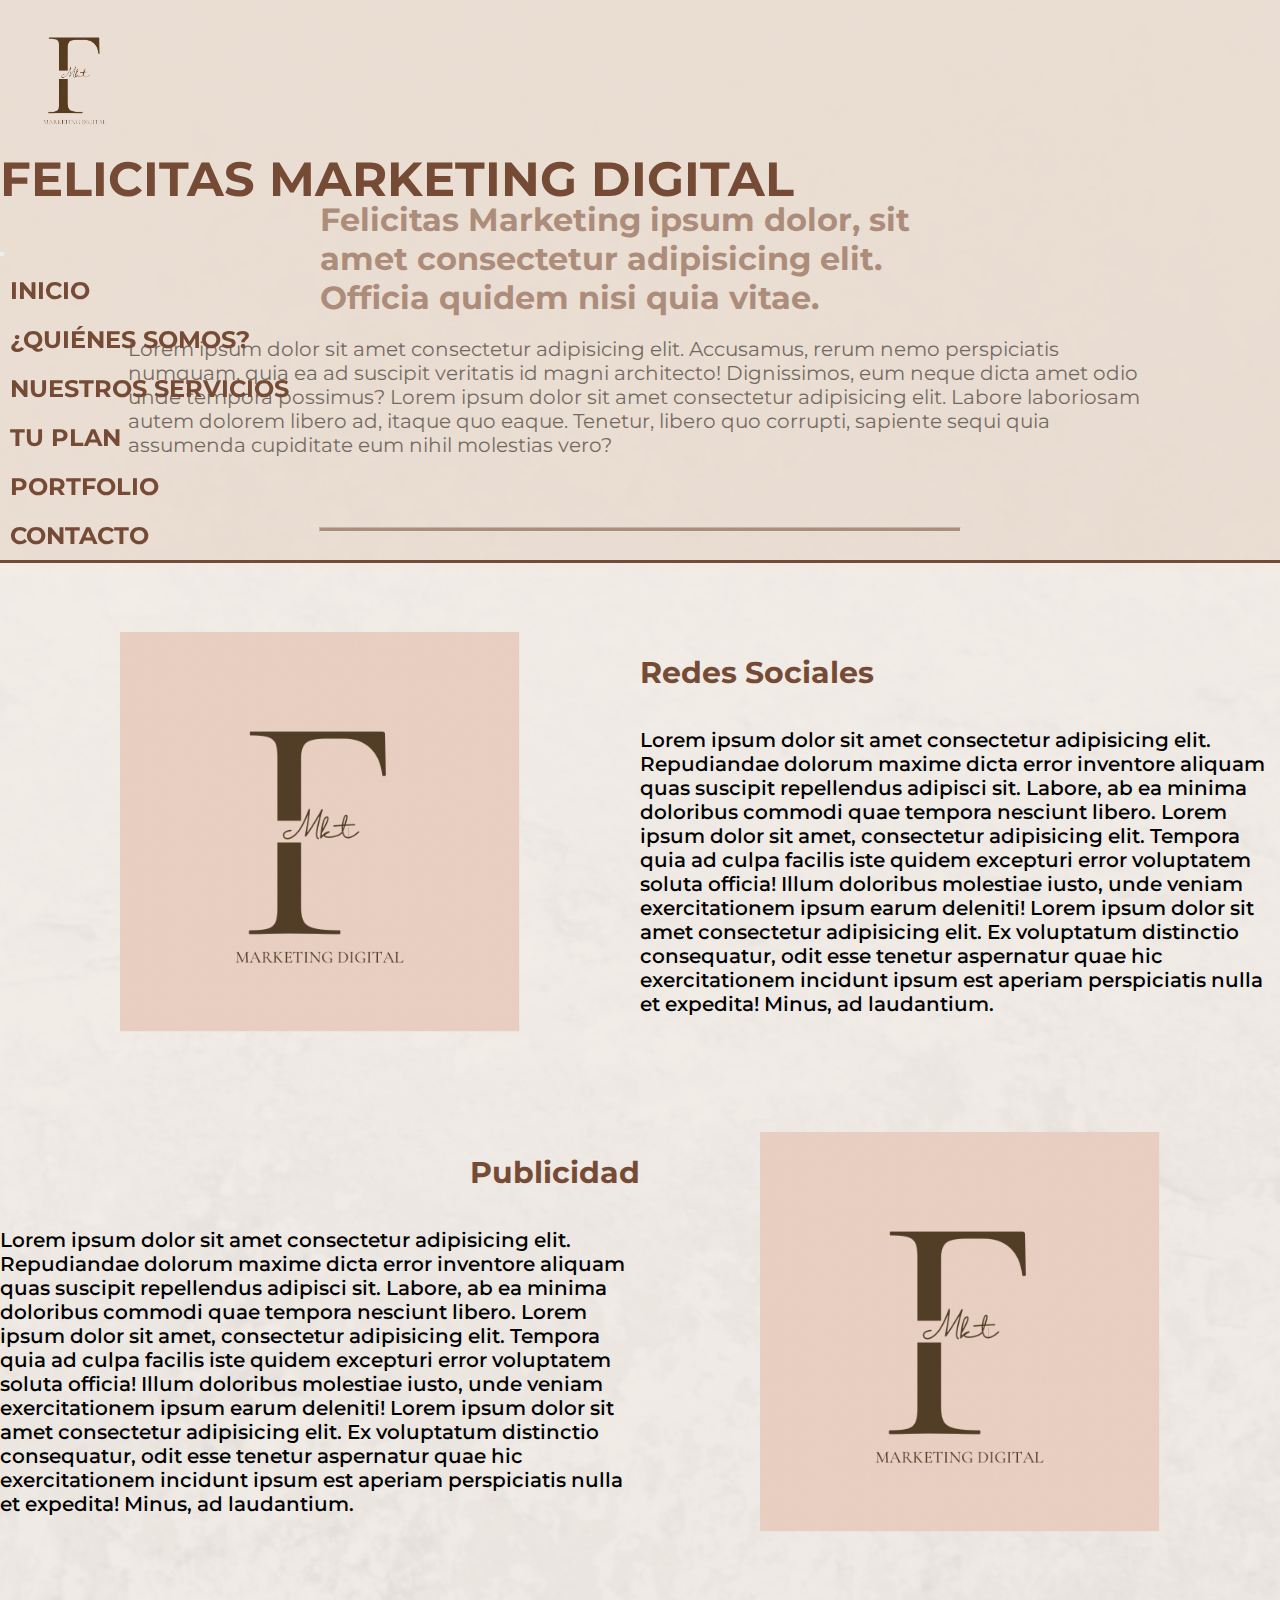
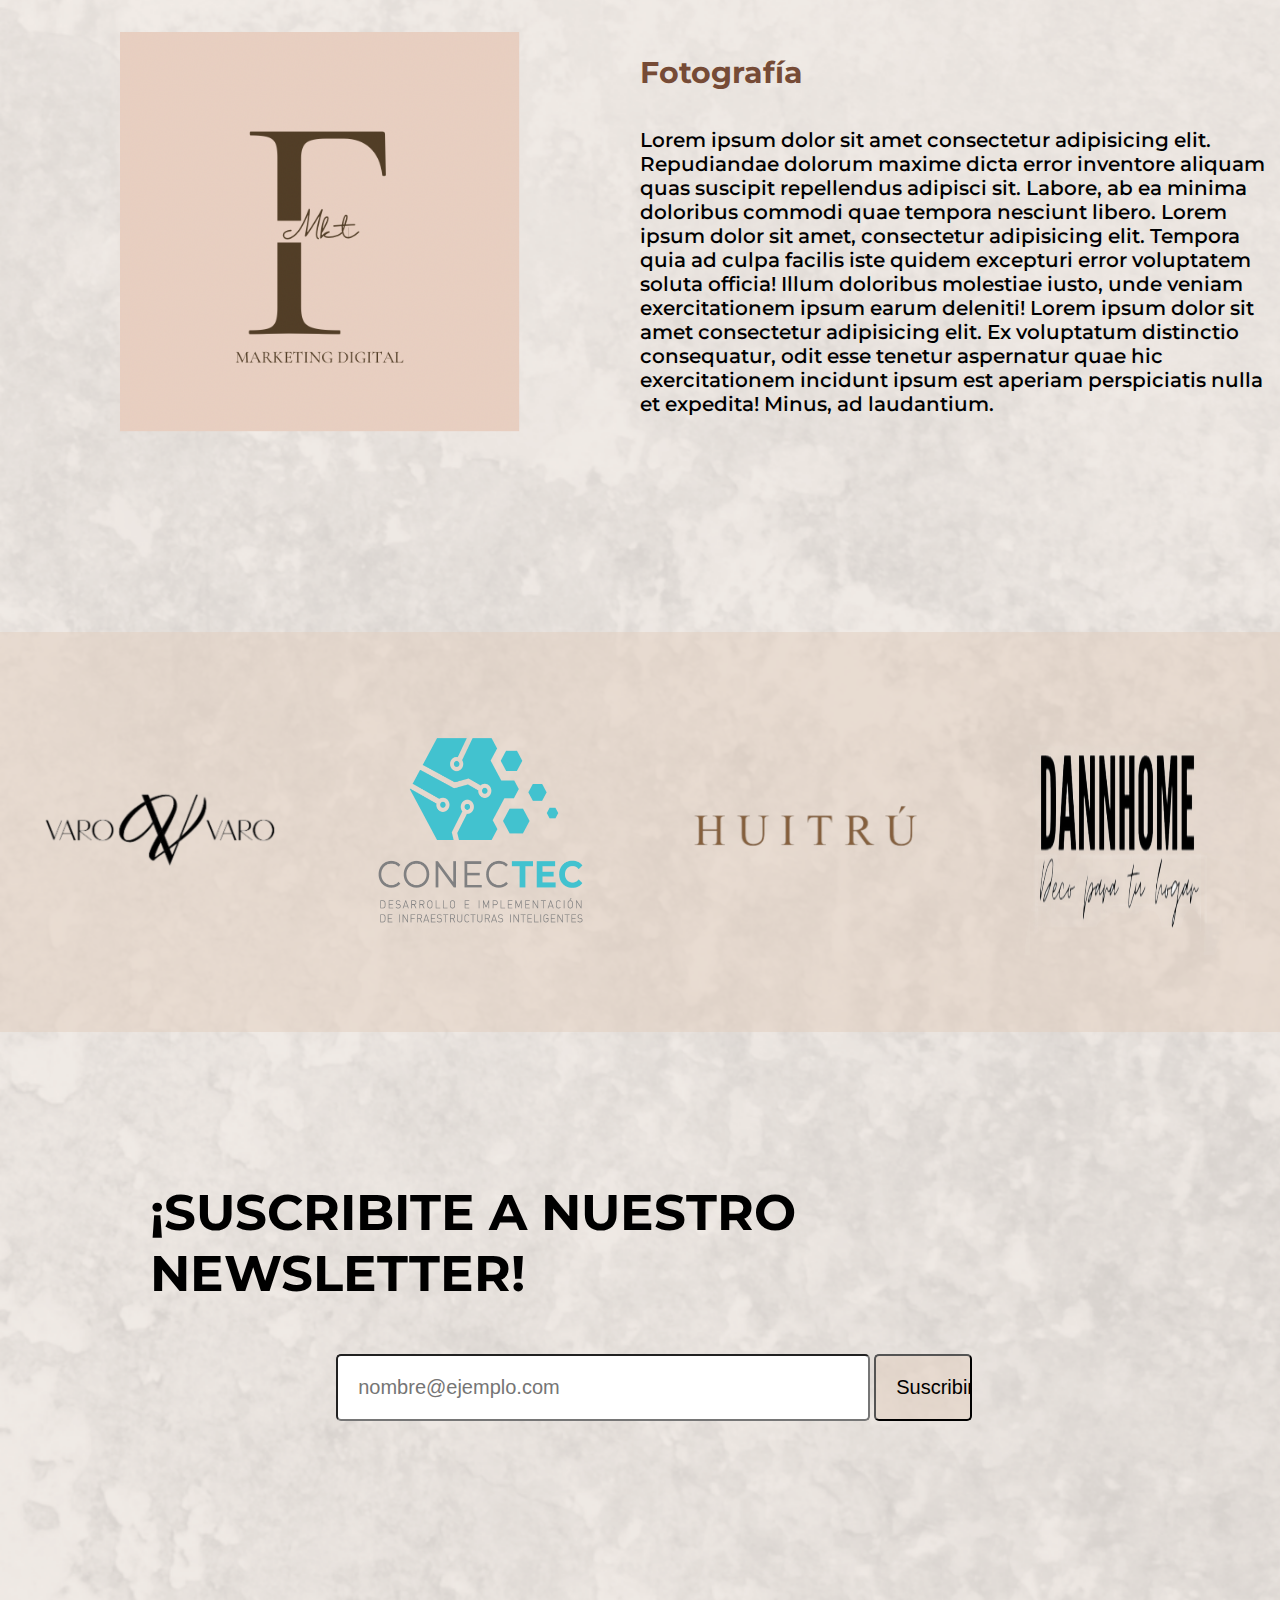
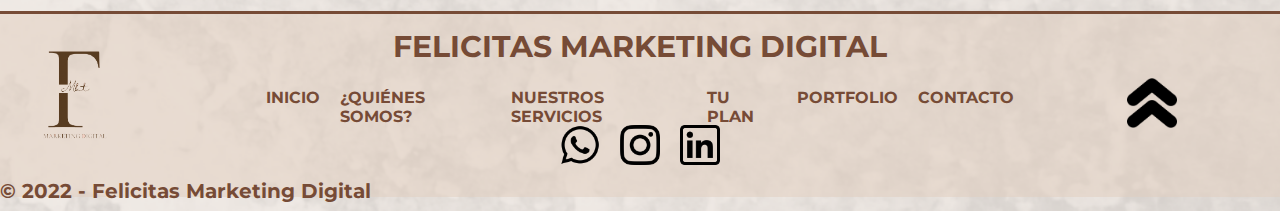
==== index.html @ 7569c56a "Agregando Bootstrap" ====
<!DOCTYPE html>
<html lang="en">

<head>
    <meta charset="UTF-8">
    <meta http-equiv="X-UA-Compatible" content="IE=edge">
    <meta name="viewport" content="width=device-width, initial-scale=1.0">
    <title>Felicitas Marketing Digital</title>
    <!-- Agregar logo al titulo -->
    <link rel="stylesheet" href="https://cdnjs.cloudflare.com/ajax/libs/animate.css/4.1.1/animate.min.css">
    <link rel="stylesheet" href="css/style.css">
    <link href="https://cdn.jsdelivr.net/npm/bootstrap@5.2.0-beta1/dist/css/bootstrap.min.css" rel="stylesheet" integrity="sha384-0evHe/X+R7YkIZDRvuzKMRqM+OrBnVFBL6DOitfPri4tjfHxaWutUpFmBp4vmVor" crossorigin="anonymous">
</head>

<body>
    <div class="gridbody">
        <div class="header">
            <a name="arriba"></a>
            <header>
                <div class="container-fluid">
                    <div class="row"> 
                        <div class="col-2 logoheader">
                            <a href="index.html"><img src="imagenes/logo.png" alt="logoheader" class="logoheaderimg"></a>
                        </div>
                        <div class="col-10 tituloheader">      
                            <div class="row tituloheader d-flex justify-content-end align-content-center">
                                FELICITAS MARKETING DIGITAL
                            </div>
                            <div class="row">
                                <nav class="navbar navbar-expand-lg">
                                    <div class="container-fluid" style="background-color: 0">
                                        <button class="navbar-toggler" type="button" data-bs-toggle="collapse" data-bs-target="#navbarNav" aria-controls="navbarNav" aria-expanded="false" aria-label="Toggle navigation">
                                            <span class="navbar-toggler-icon"></span>
                                        </button>
                                        <div class="collapse navbar-collapse d-flex justify-content-end" id="navbarNav">
                                            <ul class="navbar-nav">
                                            <li class="nav-item">
                                                <a class="nav-link active" aria-current="page" href="index.html">INICIO</a>
                                            </li>
                                            <li class="nav-item">
                                                <a class="nav-link" href="page/quienes_somos.html">¿QUIÉNES SOMOS?</a>
                                            </li>
                                            <li class="nav-item">
                                                <a class="nav-link" href="page/nuestros_servicios.html">NUESTROS SERVICIOS</a>
                                            </li>
                                            <li class="nav-item">
                                                <a class="nav-link" href="page/tu_plan.html">TU PLAN</a>
                                            </li>
                                            <li class="nav-item">
                                                <a class="nav-link" href="page/portfolio.html">PORTFOLIO</a>
                                            </li>
                                            <li class="nav-item">
                                                <a class="nav-link" href="page/contacto.html">CONTACTO</a>
                                            </li>
                                            </ul>
                                        </div>
                                    </div>
                                </nav>
                            </div>
                        </div>
                    </div>
                </div>
            </header>
        </div>

        <div class="main">
            <main>
                <div class="titulomain animate__animated animate__fadeInUp">
                    <h1>Felicitas Marketing ipsum dolor, sit amet consectetur adipisicing elit. Officia quidem nisi quia vitae.</h1>
                    <p>Lorem ipsum dolor sit amet consectetur adipisicing elit. Accusamus, rerum nemo perspiciatis numquam, quia ea ad suscipit veritatis id magni architecto! Dignissimos, eum neque dicta amet odio unde tempora possimus? Lorem ipsum dolor sit amet consectetur adipisicing elit. Labore laboriosam autem dolorem libero ad, itaque quo eaque. Tenetur, libero quo corrupti, sapiente sequi quia assumenda cupiditate eum nihil molestias vero?</p>
                </div>
                <hr class="hrmain">
                <div class="redessocialesmain animate__animated animate__fadeInRight">
                    <img src="imagenes/imagen.png" alt="Redes Sociales" width="400px" height="400px">
                    <h2>Redes Sociales</h2>
                    <p>Lorem ipsum dolor sit amet consectetur adipisicing elit. Repudiandae dolorum maxime dicta error inventore aliquam quas suscipit repellendus adipisci sit. Labore, ab ea minima doloribus commodi quae tempora nesciunt libero. Lorem ipsum dolor sit amet, consectetur adipisicing elit. Tempora quia ad culpa facilis iste quidem excepturi error voluptatem soluta officia! Illum doloribus molestiae iusto, unde veniam exercitationem ipsum earum deleniti! Lorem ipsum dolor sit amet consectetur adipisicing elit. Ex voluptatum distinctio consequatur, odit esse tenetur aspernatur quae hic exercitationem incidunt ipsum est aperiam perspiciatis nulla et expedita! Minus, ad laudantium. </p>
                </div>
                <div class="publicidadmain animate__animated animate__fadeInLeft">
                    <img src="imagenes/imagen.png" alt="Publicidad" width="400px" height="400px">
                    <h2>Publicidad</h2>
                    <p>Lorem ipsum dolor sit amet consectetur adipisicing elit. Repudiandae dolorum maxime dicta error inventore aliquam quas suscipit repellendus adipisci sit. Labore, ab ea minima doloribus commodi quae tempora nesciunt libero. Lorem ipsum dolor sit amet, consectetur adipisicing elit. Tempora quia ad culpa facilis iste quidem excepturi error voluptatem soluta officia! Illum doloribus molestiae iusto, unde veniam exercitationem ipsum earum deleniti! Lorem ipsum dolor sit amet consectetur adipisicing elit. Ex voluptatum distinctio consequatur, odit esse tenetur aspernatur quae hic exercitationem incidunt ipsum est aperiam perspiciatis nulla et expedita! Minus, ad laudantium. </p>
                </div>
                <div class="fotografiamain animate__animated animate__fadeInRight">
                    <img src="imagenes/imagen.png" alt="Fotografia" width="400px" height="400px">
                    <h2>Fotografía</h2>
                    <p>Lorem ipsum dolor sit amet consectetur adipisicing elit. Repudiandae dolorum maxime dicta error inventore aliquam quas suscipit repellendus adipisci sit. Labore, ab ea minima doloribus commodi quae tempora nesciunt libero. Lorem ipsum dolor sit amet, consectetur adipisicing elit. Tempora quia ad culpa facilis iste quidem excepturi error voluptatem soluta officia! Illum doloribus molestiae iusto, unde veniam exercitationem ipsum earum deleniti! Lorem ipsum dolor sit amet consectetur adipisicing elit. Ex voluptatum distinctio consequatur, odit esse tenetur aspernatur quae hic exercitationem incidunt ipsum est aperiam perspiciatis nulla et expedita! Minus, ad laudantium. </p>
                </div>
                <div class="logosmain">
                    <a href="https://www.instagram.com/varovarointimates/" target="_blank" class="animate__animated animate__zoomIn"><img src="imagenes/Diseño sin título (3).png" alt="Varo Varo" width="250px" height="250px"></a>
                    <a href="https://ar.linkedin.com/company/conectecsa" target="_blank" class="animate__animated animate__zoomIn"><img src="imagenes/logo-con-pie-fondo-transparente.png" alt="Conectec" width="250px" height="250px"></a>
                    <a href="https://www.instagram.com/huitruhome/" target="_blank" class="animate__animated animate__zoomIn"><img src="imagenes/Diseño sin título (2).png" alt="Huitru" width="250px" height="250px"></a>
                    <a href="https://www.instagram.com/dannhome/" target="_blank" class="animate__animated animate__zoomIn"><img src="imagenes/Logo web.png" alt="DannHome" width="250px" height="250px"></a>
                </div>
                <div class="newslettermain">
                    <h2 class="animate__animated animate__heartBeat">¡SUSCRIBITE A NUESTRO NEWSLETTER!</h2>
                    <form action="" method="get" class="formindex">
                        <fieldset>
                            <input class="inputemail" type="email" name="email" id="Email" placeholder="nombre@ejemplo.com">
                            <input class="inputsubmit" type="submit" value="Suscribirse">
                        </fieldset>
                    </form>
                </div>
            </main>
        </div>

        <div class="footer">
            <footer>
                <div class="logofooter">
                    <a href="index.html"><img src="imagenes/logo.png" alt="logofooter" class="logofooterimg"></a>
                </div>
                <h3>FELICITAS MARKETING DIGITAL</h3>
                <div class="redesfooter">
                    <a href="https://wa.me/5491125357210" target="_blank"><img src="imagenes/002-whatsapp.png" alt="Whatsapp"></a>
                    <a href="https://www.instagram.com/felicitas.mkt/" target="_blank"><img src="imagenes/001-instagram.png" alt="instagram"></a>
                    <a href="https://ar.linkedin.com/in/felimontesdeoca?trk=people-guest_people_search-card" target="_blank"><img src="imagenes/linkedin.png" alt="linkedin"></a>
                </div>
                <div class="botonirarriba">
                <a href="#arriba"><img src="imagenes/doble-flecha-hacia-arriba.png" alt="Ir arriba"></a>
                </div>
                <div class="navfooter">
                    <nav>
                        <ul class="navfooter">
                            <li><a href="index.html">INICIO</a></li>
                            <li><a href="page/quienes_somos.html">¿QUIÉNES SOMOS?</a></li>
                            <li><a href="page/nuestros_servicios.html">NUESTROS SERVICIOS</a></li>
                            <li><a href="page/tu_plan.html">TU PLAN</a></li>
                            <li><a href="page/portfolio.html">PORTFOLIO</a></li>
                            <li><a href="page/contacto.html">CONTACTO</a></li>
                        </ul>
                    </nav>
                </div>
                <h4>© 2022 - Felicitas Marketing Digital</h4>
            </footer>
        </div>
    </div>
    <script src="https://cdn.jsdelivr.net/npm/bootstrap@5.2.0-beta1/dist/js/bootstrap.bundle.min.js" integrity="sha384-pprn3073KE6tl6bjs2QrFaJGz5/SUsLqktiwsUTF55Jfv3qYSDhgCecCxMW52nD2" crossorigin="anonymous"></script>
 </body>

</html>
---- css/style.css ----
/* Comienzo CSS Body */

@import url('https://fonts.googleapis.com/css2?family=Cinzel&family=Montserrat:wght@100&display=swap');

*{
    margin: 0;
    padding: 0;
}

body{
    background-image: url(../imagenes/background.png);
    background-size: cover;
}

.gridbody {
    font-family: 'Montserrat', sans-serif;
}

.header{
    grid-area: header;
}

.main{
    grid-area: main;
}

.footer{
    grid-area: footer;
}

.gridbody {
    display: grid;
    grid-template-columns: auto;
    grid-template-rows: 160px auto 200px;
    grid-template-areas: "header""main""footer";
    gap: 40px;
}

/* Fin CSS Body */

/* Comienzo CSS Header */

.navheader{
    grid-area: navheader;
    border-top: 3px solid;
    border-color: #764B36;
}

header{
    background-color: rgb(225, 206, 190, 0.5);
    width:100%;
    border-bottom: 3px solid;
    border-color: #764B36;
    position: fixed;
}

.logoheader{
    width: 150px;
    height: 150px;
    display: flex;
    justify-self:flex-start;
}

.logoheaderimg {
    width: 150px;
    height: 150px;
    cursor: pointer;
}

.tituloheader{
    font-size: 3rem;
    font-weight: bold;
    color:#764B36;
}

.navbar li{
    font-size: 24px;
    font-weight: bold;
    padding: 10px;
    list-style: none;
}

.navbar li a{
    transition: all 0.3s ease 0s;
    text-decoration: none;
    color: #764B36;
}

.navbar li a:hover{
    color: white;
    transform: scale(1.1);
}

.navbar-nav{
    border-top: 3px;
    border-color: #764B36;
}

/* Fin CSS Header */

/* Comienzo CSS Main Index */

.titulomain{
    display: flex;
    flex-direction: column;
}

.titulomain h1{
    width: 50%;
    align-self:center;
    color: #764B36;
    font-weight: bold;
}

.titulomain p{
    margin-top: 20px;
    width: 80%;
    align-self: center;
    color:black;
    font-size: 20px;
    margin-bottom: 70px;
}

.hrmain{
    width: 50%;
    margin: 0 auto;
    background-color: #764B36;
    height: 3px;
}

.redessocialesmain img{
    grid-area: redessocialesimagen;
    display: flex;
    justify-self: center;
    align-self: center;
}

.redessocialesmain h2{
    grid-area: redessocialesh2;
    display: flex;
    justify-self: start;
    align-self: center;
    font-size: 30px;
    color: #764B36;
}

.redessocialesmain p{
    grid-area: redessocialesp;
    display: flex;
    justify-self: center;
    align-self: center;
    font-size: 20px;
    font-weight: 550;
    color: black;
}

.redessocialesmain{
    margin-top: 100px;
    display: grid;
    grid-template-columns: 50% 50%;
    grid-template-rows: 20% 80%;
    grid-template-areas: "redessocialesimagen redessocialesh2" "redessocialesimagen redessocialesp";
    margin-bottom: 50px;
}

.publicidadmain img{
    grid-area: publicidadimagen;
    display: flex;
    justify-self: center;
    align-self: center;
}

.publicidadmain h2{
    grid-area: publicidadh2;
    display: flex;
    justify-self: end;
    align-self: center;
    font-size: 30px;
    color: #764B36;
}

.publicidadmain p{
    grid-area: publicidadp;
    display: flex;
    justify-self: end;
    align-self: center;
    font-size: 20px;
    font-weight: 550;
    color: black;
}

.publicidadmain{
    margin-top: 100px;
    display: grid;
    grid-template-columns: 50% 50%;
    grid-template-rows: 20% 80%;
    grid-template-areas: "publicidadh2 publicidadimagen" "publicidadp publicidadimagen";
    margin-bottom: 50px;
}

.fotografiamain img{
    grid-area: fotografiaimagen;
    display: flex;
    justify-self: center;
    align-self: center;
}

.fotografiamain h2{
    grid-area: fotografiah2;
    display: flex;
    justify-self: start;
    align-self: center;
    font-size: 30px;
    color: #764B36;
}

.fotografiamain p{
    grid-area: fotografiap;
    display: flex;
    justify-self: center;
    align-self: center;
    font-size: 20px;
    font-weight: 550;
    color: black;
}

.fotografiamain{
    margin-top: 100px;
    display: grid;
    grid-template-columns: 50% 50%;
    grid-template-rows: 20% 80%;
    grid-template-areas: "fotografiaimagen fotografiah2" "fotografiaimagen fotografiap";
    margin-bottom: 50px;
}

.logosmain{
    background-color: rgb(225, 206, 190, 0.5);
    margin-top: 200px;
    height: 400px;
    display: flex;
    justify-content: space-around;
    align-items: center;
}

.newslettermain{
    margin: 150px;
    display: flex;
    flex-direction: column;
}

.newslettermain h2{
    font-size: 50px;
    align-self: center;
    margin-bottom: 50px;
}

.newslettermain fieldset{
    border: none;
}

.newslettermain fieldset input{
    padding: 20px;
    border-radius: 5px;
    font-size: 20px;
}

.inputemail{
    width: 50%;
    margin-left: 19%;
}

.inputsubmit{
    width: 10%;
    cursor: pointer;
    background-color:rgb(225, 206, 190, 0.5);
}

/* Fin CSS Main Index */

/* Inicio CSS Main Quienes somos */

.tituloquienessomos{
    color: #764B36;
    display: flex;
    flex-direction: row;
    justify-content: center;
    margin-bottom: 50px;
}

.historia{
    color: #764B36;
    display: flex;
    flex-direction: column;
    margin-left: 7%;
    margin-right: 7%;
}

.historia p{
    color: black;
    font-weight: 500;
    margin-top: 20px;
}

.imagenperfil1{
    grid-area: imagenperfil1;
}

.perfil1 h2{
    grid-area: perfil1h2;
}

.perfil1 p{
    grid-area: perfil1p;
}

.perfil1{
    margin-top: 100px;
    display: grid;
    grid-template-columns: 40% auto;
    grid-template-rows: 20% auto;
    grid-template-areas: "imagenperfil1 perfil1h2" "imagenperfil1 perfil1p";
    justify-content: space-between;
    margin-left: 10%;
    margin-right: 10%;
    margin-bottom: 50px;
}

.perfil1 h2{
    font-size: 30px;
    color: #764B36;
}

.perfil1 p{
    font-size: 16px;
    align-self: center;
    font-weight: 550;
    color: black;
}

.imagenperfil1{
    border-radius: 100%;
    display: flex;
    align-self: center;
}

.imagenperfil2{
    grid-area: imagenperfil2;
}

.perfil2 h2{
    grid-area: perfil2h2;
}

.perfil2 p{
    grid-area: perfil2p;
}

.perfil2{
    margin-top: 100px;
    display: grid;
    grid-template-columns: auto 40%;
    grid-template-rows: 20% auto;
    grid-template-areas: "perfil2h2 imagenperfil2" "perfil2p imagenperfil2";
    justify-content: space-between;
    margin-left: 10%;
    margin-right: 10%;
    margin-bottom: 50px;
}

.perfil2 h2{
    font-size: 30px;
    color: #764B36;
}

.perfil2 p{
    font-size: 16px;
    align-self: center;
    font-weight: 550;
    color: black;
}

.imagenperfil2{
    border-radius: 100%;
    display: flex;
    align-self: center;
    justify-self: flex-end;
}

/* Fin CSS Main Quienes Somos */

/* Inicio CSS Main Nuestros servicios */

.titulonuestrosservicios{
    color: #764B36;
    display: flex;
    flex-direction: row;
    justify-content: center;
    margin-bottom: 50px;
}

.servicios{
    color: #764B36;
    display: flex;
    flex-direction: column;
    margin-left: 7%;
    margin-right: 7%;
}

.servicios ul{
    color: black;
    font-weight: 500;
    margin-top: 20px;
    margin-bottom: 40px;
}

.servicios ul li{
    margin-bottom: 10px;
}

/* Fin CSS Main Nuestros servicios */

/* Inicio CSS Main Nuestros planes */

.titulotuplan{
    color: #764B36;
    display: flex;
    flex-direction: row;
    justify-content: center;
    margin-bottom: 50px;
}

.planes{
    color: #764B36;
    display: flex;
    flex-direction: row;
    justify-content: space-evenly;
    margin-bottom: 50px;
}

.numeroplanes{
    display: flex;
    flex-direction: row;
    justify-content: space-evenly;
}

.numeroplanes div{
    width: 300px;
    height: 500px;
    border: 2px solid black;
    background-color: white;
    text-align: center;
    font-weight: 600;
    font-size: 30px;
}

.armatuplan{
    color: #764B36;
    display: flex;
    flex-direction: row;
    justify-content: center;
    margin-bottom: 50px;
    margin-top: 100px;
    font-size: 35px;
}

.checkbox{
    font-size: 30px;
    font-weight: 600;
    color: #764B36;
    display: flex;
    flex-direction: row;
    justify-content: space-around;
    word-spacing: 50px;
}

.submitplan{
    border: none;
}

.fieldsetplan{
    display: flex;
    flex-direction: column;
    justify-content: space-evenly;
    border: none;
    margin: 25px;
    margin-top: 50px;
}

.fieldsetplan input{
    margin-bottom: 20px;
    width: 30%;
    height: 30px;
    border-radius: 10px;
    font-size: 18px;
}

.submitplan textarea{
    font-size: 20px;
    height: 200px;
    width: 1000px;
    border-radius: 10px;
}

.inputsubmitplan{
    margin-top: 25px;
    display: flex;
    flex-direction: row;
    align-self: center;
    justify-content: center;
    background-color: rgb(225, 206, 190, 0.5);
    cursor: pointer;
}

/* Fin CSS Main Nuestros planes */

/* Inicio CSS Main Portfolio */

.mainportfolio{
    height: 1000px;
    font-size: 30px;
    font-weight: 600;
    margin-left: 20px;
}

/* Fin CSS Main Portfolio */

/* Inicio CSS Main Contacto */

.titulocontacto{
    color: #764B36;
    display: flex;
    flex-direction: row;
    justify-content: center;
    margin-bottom: 50px;
}

.listacontacto{
    font-size: 25px;
    font-weight: 600;
    display: flex;
    flex-direction: row;
    align-items: center;
}

.listacontacto li{
    list-style: none;
    margin-bottom: 20px;
}

.listacontacto li a{
    transition: all 0.3s ease 0s;
    text-decoration: none;
    color: #764B36;
}

.listacontacto li a:hover{
    color: white;
}

.listacontacto img{
    height: 30px;
    width: 30px;
    margin-right: 20px;

}

div iframe{
    border-color: #764B36;
    border-radius: 5%;
}


/* Fin CSS Main Contacto */

/* Inicio CSS Footer */

.logofooter{
    grid-area: logofooter;
}

.footer h3{
    grid-area: h3footer;
    display: flex;
    justify-content: center;
    align-items: center;
    color: #764B36;
    font-size: 30px;
}

.redesfooter{
    grid-area: redesfooter;
    display: flex;
    justify-content: center;
    align-items: center;

}

.navfooter{
    grid-area: navfooter;
    display: flex;
    justify-content: center;
}

.footer h4{
    grid-area: h4footer;
    color: #764B36;
    font-size: 20px;
}

.botonirarriba{
    grid-area: botonfooter;
    display: flex;
    justify-content: center;
    align-items: center;
}

footer {
    background-color: rgb(225, 206, 190, 0.5);
    display: grid;
    grid-template-columns: 20% auto 20%;
    grid-template-rows: 35% 20% 35% 10%;
    grid-template-areas: "logofooter h3footer botonfooter""logofooter navfooter botonfooter""logofooter redesfooter botonfooter""h4footer h4footer botonfooter";
    width:100%;
    border-top: 3px solid;
    border-color: #764B36;
}

.logofooterimg {
    width: 150px;
    height: 150px;
    cursor: pointer;
    display: flex;
    align-items: flex-end;
}

.navfooter li{
    display: inline-block;
    font-size: 16px;
    font-weight: bold;
    padding: 10px;
}

.navfooter li a{
    transition: all 0.3s ease 0s;
    text-decoration: none;
    color: #764B36;
}

.navfooter li a:hover{
    color: white;
}

.redesfooter a img{
    display: inline-block;
    width: 40px;
    height: 40px;
    margin: 10px
}

.botonirarriba img{
    width: 50px;
    height: 50px;
}

/* Fin CSS Footer */

@media screen and (max-width: 720px){
    
    .gridbody {
        display: grid;
        grid-template-columns: auto;
        grid-template-rows: 180px auto 200px;
        grid-template-areas: "header""main""footer";
        gap: 40px;
    }

    header{
        display: grid;
        grid-template-columns: 18% auto;
        grid-template-rows: 50% 50%;
        grid-template-areas: "logoheader tituloheader" "logoheader navheader";
        background-color: rgb(225, 206, 190, 0.5);
        width:100%;
        border-bottom: 3px solid;
        border-color: #764B36;
        position: fixed;
    }

    .inputsubmit{
        width: 20%;
        cursor: pointer;
        background-color:rgb(225, 206, 190, 0.5);
    }

    footer {
        background-color: rgb(225, 206, 190, 0.5);
        display: grid;
        grid-template-columns: 15% auto 10%;
        grid-template-rows: 25% 25% 35% 15%;
        grid-template-areas: "logofooter h3footer botonfooter""logofooter navfooter botonfooter""logofooter redesfooter botonfooter""h4footer h4footer botonfooter";
        width:100%;
        border-top: 3px solid;
        border-color: #764B36;
    }

    .botonirarriba img{
        width: 30px;
        height: 30px;
    }
}
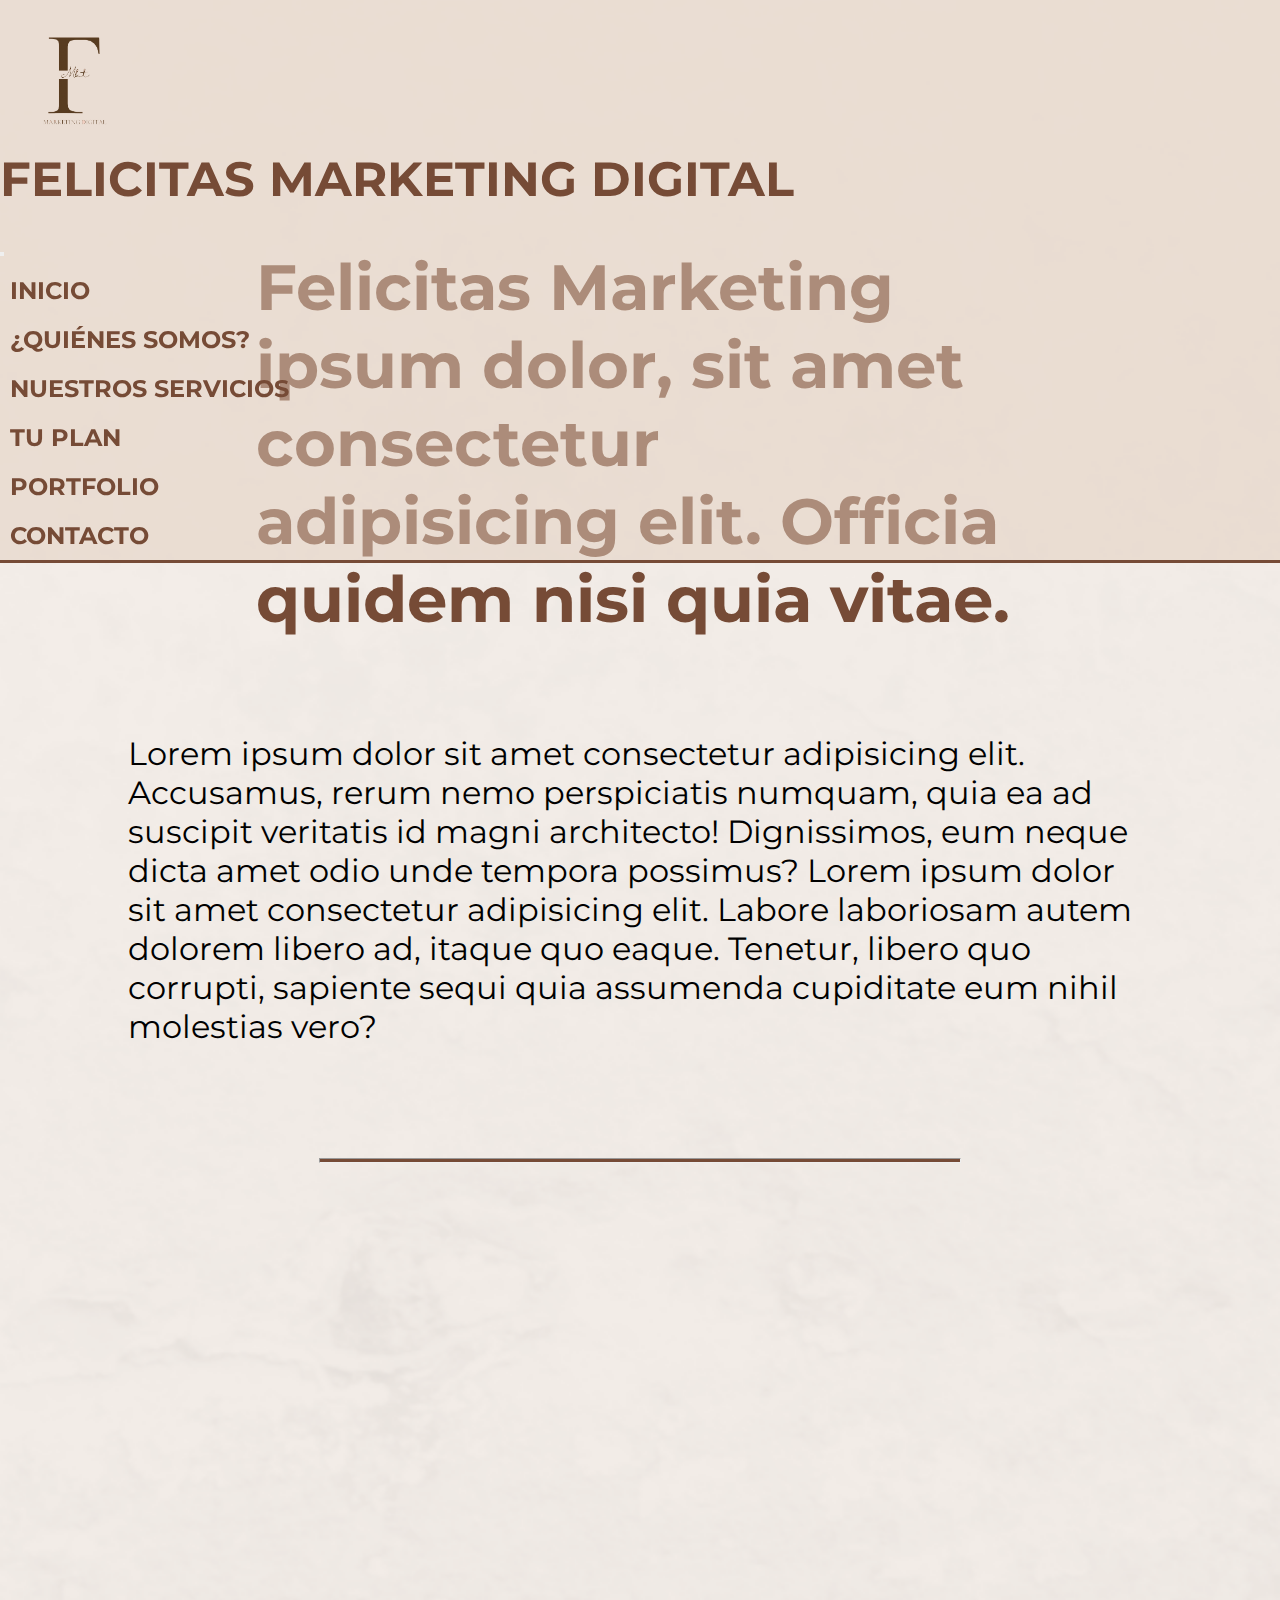
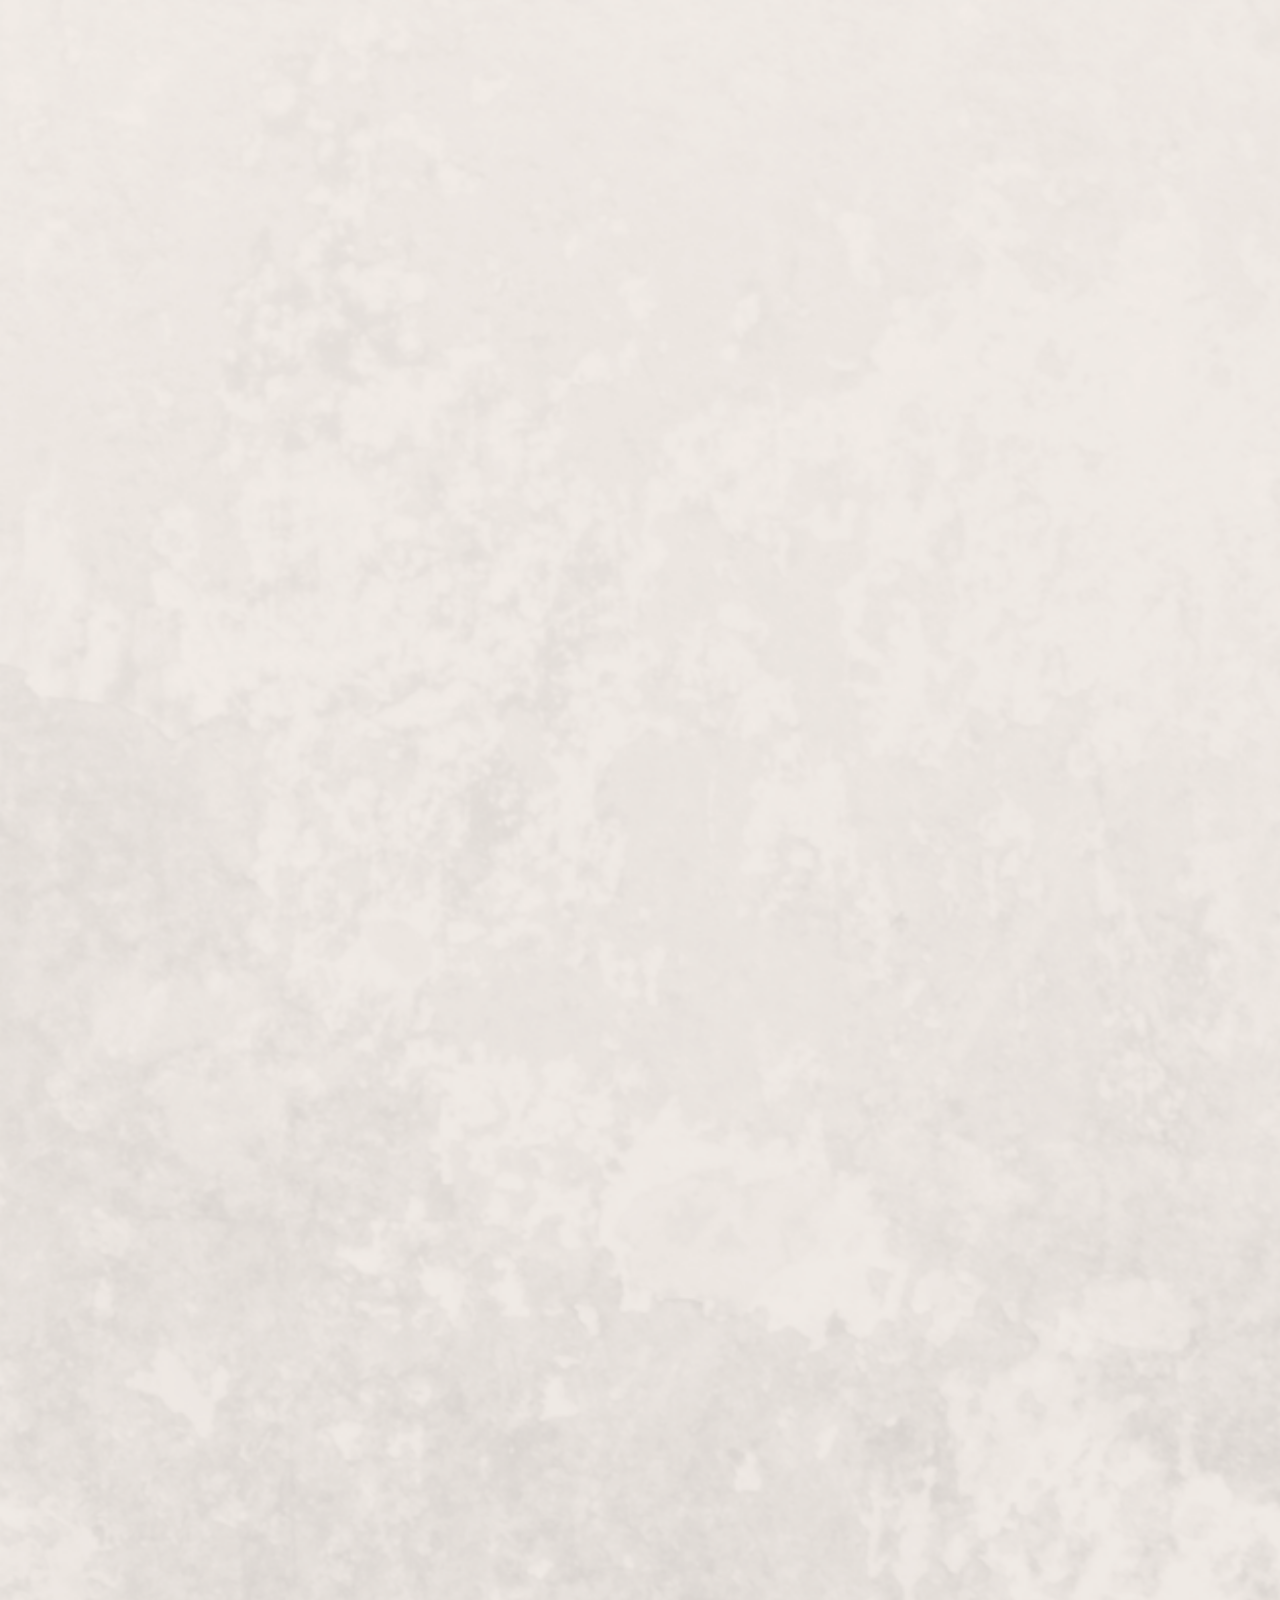
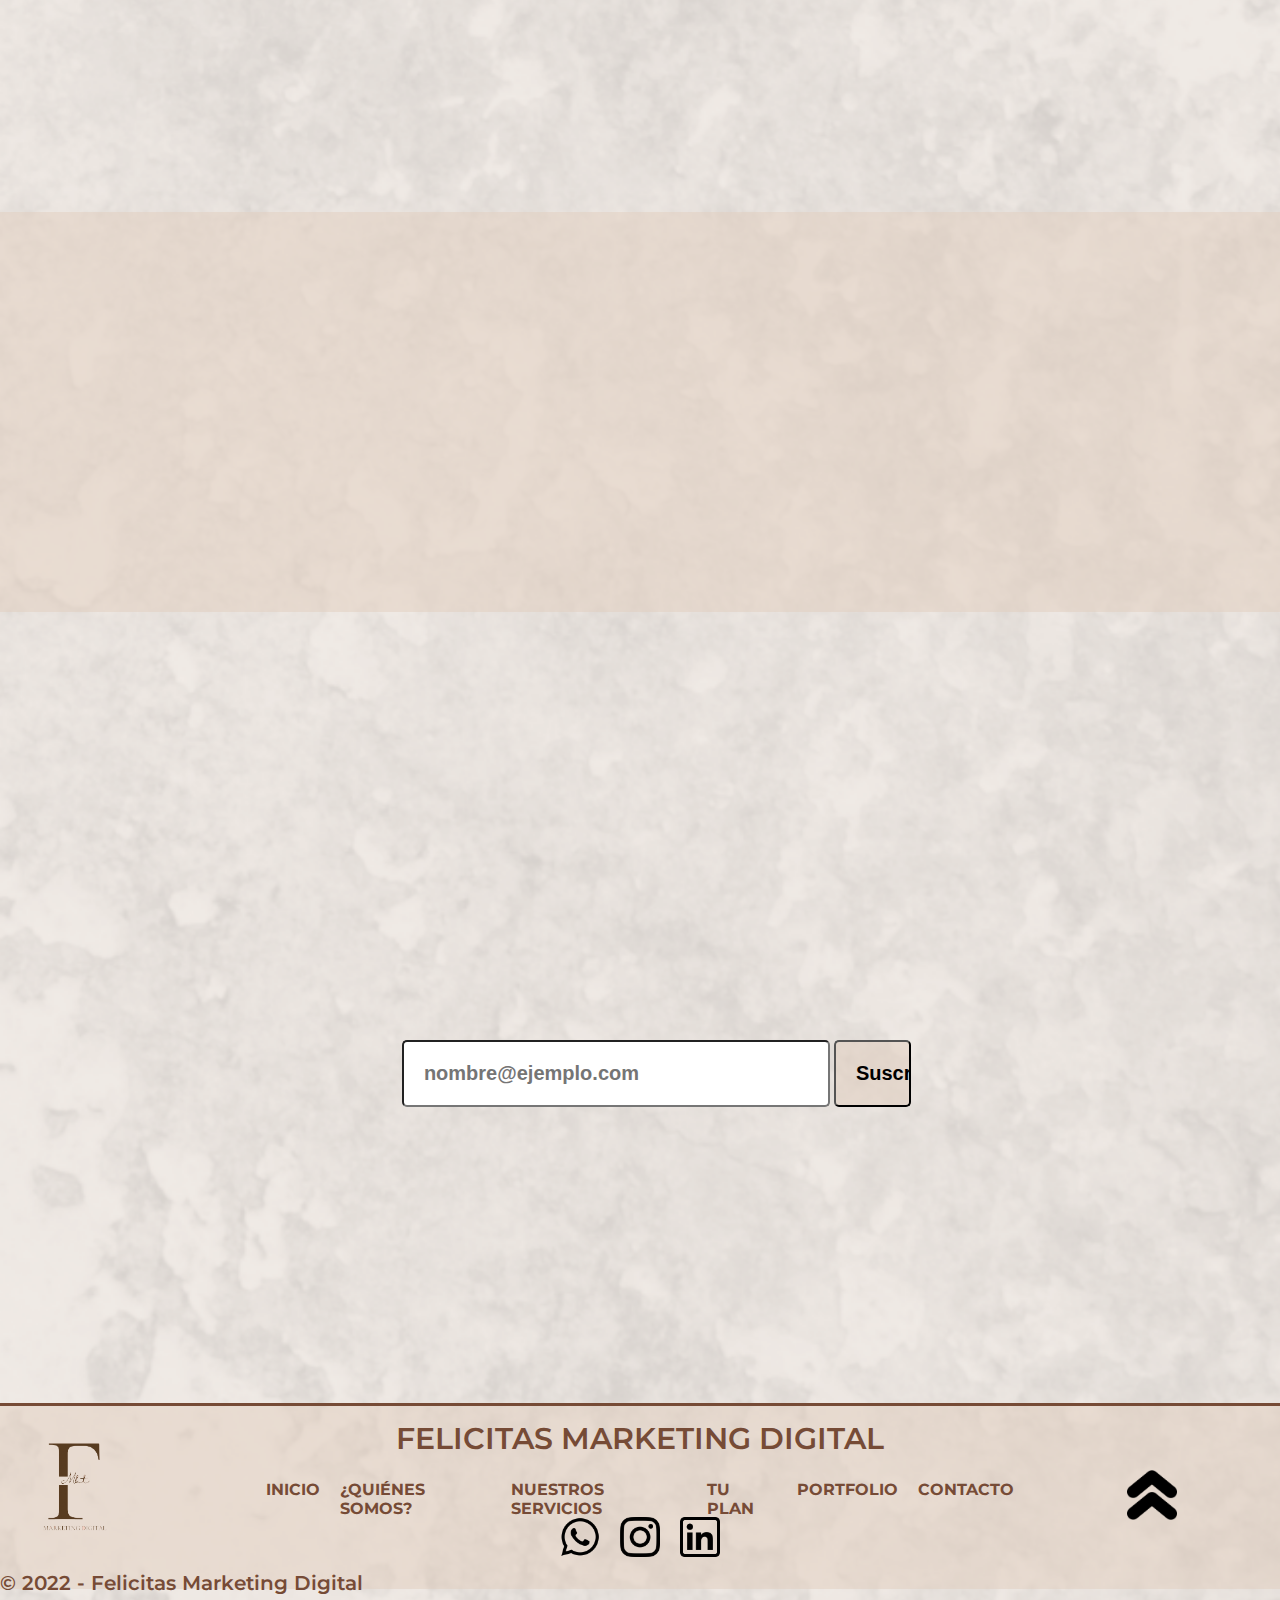
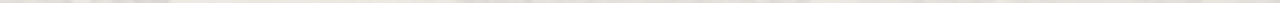
==== commit 49283e2f: "Incluyendo scroll a animaciones" ====
--- a/index.html
+++ b/index.html
@@ -65,34 +65,34 @@
 
         <div class="main">
             <main>
-                <div class="titulomain animate__animated animate__fadeInUp">
+                <div class="wow titulomain animate__animated animate__fadeInUp">
                     <h1>Felicitas Marketing ipsum dolor, sit amet consectetur adipisicing elit. Officia quidem nisi quia vitae.</h1>
                     <p>Lorem ipsum dolor sit amet consectetur adipisicing elit. Accusamus, rerum nemo perspiciatis numquam, quia ea ad suscipit veritatis id magni architecto! Dignissimos, eum neque dicta amet odio unde tempora possimus? Lorem ipsum dolor sit amet consectetur adipisicing elit. Labore laboriosam autem dolorem libero ad, itaque quo eaque. Tenetur, libero quo corrupti, sapiente sequi quia assumenda cupiditate eum nihil molestias vero?</p>
                 </div>
                 <hr class="hrmain">
-                <div class="redessocialesmain animate__animated animate__fadeInRight">
-                    <img src="imagenes/imagen.png" alt="Redes Sociales" width="400px" height="400px">
+                <div class="wow redessocialesmain animate__animated animate__fadeInRight">
+                    <img src="imagenes/imagen.png" alt="Redes Sociales">
                     <h2>Redes Sociales</h2>
                     <p>Lorem ipsum dolor sit amet consectetur adipisicing elit. Repudiandae dolorum maxime dicta error inventore aliquam quas suscipit repellendus adipisci sit. Labore, ab ea minima doloribus commodi quae tempora nesciunt libero. Lorem ipsum dolor sit amet, consectetur adipisicing elit. Tempora quia ad culpa facilis iste quidem excepturi error voluptatem soluta officia! Illum doloribus molestiae iusto, unde veniam exercitationem ipsum earum deleniti! Lorem ipsum dolor sit amet consectetur adipisicing elit. Ex voluptatum distinctio consequatur, odit esse tenetur aspernatur quae hic exercitationem incidunt ipsum est aperiam perspiciatis nulla et expedita! Minus, ad laudantium. </p>
                 </div>
-                <div class="publicidadmain animate__animated animate__fadeInLeft">
-                    <img src="imagenes/imagen.png" alt="Publicidad" width="400px" height="400px">
+                <div class="wow publicidadmain animate__animated animate__fadeInLeft">
+                    <img src="imagenes/imagen.png" alt="Publicidad">
                     <h2>Publicidad</h2>
                     <p>Lorem ipsum dolor sit amet consectetur adipisicing elit. Repudiandae dolorum maxime dicta error inventore aliquam quas suscipit repellendus adipisci sit. Labore, ab ea minima doloribus commodi quae tempora nesciunt libero. Lorem ipsum dolor sit amet, consectetur adipisicing elit. Tempora quia ad culpa facilis iste quidem excepturi error voluptatem soluta officia! Illum doloribus molestiae iusto, unde veniam exercitationem ipsum earum deleniti! Lorem ipsum dolor sit amet consectetur adipisicing elit. Ex voluptatum distinctio consequatur, odit esse tenetur aspernatur quae hic exercitationem incidunt ipsum est aperiam perspiciatis nulla et expedita! Minus, ad laudantium. </p>
                 </div>
-                <div class="fotografiamain animate__animated animate__fadeInRight">
-                    <img src="imagenes/imagen.png" alt="Fotografia" width="400px" height="400px">
+                <div class="wow fotografiamain animate__animated animate__fadeInRight">
+                    <img src="imagenes/imagen.png" alt="Fotografia">
                     <h2>Fotografía</h2>
                     <p>Lorem ipsum dolor sit amet consectetur adipisicing elit. Repudiandae dolorum maxime dicta error inventore aliquam quas suscipit repellendus adipisci sit. Labore, ab ea minima doloribus commodi quae tempora nesciunt libero. Lorem ipsum dolor sit amet, consectetur adipisicing elit. Tempora quia ad culpa facilis iste quidem excepturi error voluptatem soluta officia! Illum doloribus molestiae iusto, unde veniam exercitationem ipsum earum deleniti! Lorem ipsum dolor sit amet consectetur adipisicing elit. Ex voluptatum distinctio consequatur, odit esse tenetur aspernatur quae hic exercitationem incidunt ipsum est aperiam perspiciatis nulla et expedita! Minus, ad laudantium. </p>
                 </div>
                 <div class="logosmain">
-                    <a href="https://www.instagram.com/varovarointimates/" target="_blank" class="animate__animated animate__zoomIn"><img src="imagenes/Diseño sin título (3).png" alt="Varo Varo" width="250px" height="250px"></a>
-                    <a href="https://ar.linkedin.com/company/conectecsa" target="_blank" class="animate__animated animate__zoomIn"><img src="imagenes/logo-con-pie-fondo-transparente.png" alt="Conectec" width="250px" height="250px"></a>
-                    <a href="https://www.instagram.com/huitruhome/" target="_blank" class="animate__animated animate__zoomIn"><img src="imagenes/Diseño sin título (2).png" alt="Huitru" width="250px" height="250px"></a>
-                    <a href="https://www.instagram.com/dannhome/" target="_blank" class="animate__animated animate__zoomIn"><img src="imagenes/Logo web.png" alt="DannHome" width="250px" height="250px"></a>
+                    <a href="https://www.instagram.com/varovarointimates/" target="_blank" class="wow animate__animated animate__zoomIn"><img src="imagenes/Diseño sin título (3).png" alt="Varo Varo" width="250px" height="250px"></a>
+                    <a href="https://ar.linkedin.com/company/conectecsa" target="_blank" class="wow animate__animated animate__zoomIn"><img src="imagenes/logo-con-pie-fondo-transparente.png" alt="Conectec" width="250px" height="250px"></a>
+                    <a href="https://www.instagram.com/huitruhome/" target="_blank" class="wow animate__animated animate__zoomIn"><img src="imagenes/Diseño sin título (2).png" alt="Huitru" width="250px" height="250px"></a>
+                    <a href="https://www.instagram.com/dannhome/" target="_blank" class="wow animate__animated animate__zoomIn"><img src="imagenes/Logo web.png" alt="DannHome" width="250px" height="250px"></a>
                 </div>
                 <div class="newslettermain">
-                    <h2 class="animate__animated animate__heartBeat">¡SUSCRIBITE A NUESTRO NEWSLETTER!</h2>
+                    <h2 class="wow animate__animated animate__heartBeat">¡SUSCRIBITE A NUESTRO NEWSLETTER!</h2>
                     <form action="" method="get" class="formindex">
                         <fieldset>
                             <input class="inputemail" type="email" name="email" id="Email" placeholder="nombre@ejemplo.com">
@@ -133,6 +133,10 @@
             </footer>
         </div>
     </div>
+    <script src="js/wow.min.js"></script>
+    <script>
+    new WOW().init();
+    </script>
     <script src="https://cdn.jsdelivr.net/npm/bootstrap@5.2.0-beta1/dist/js/bootstrap.bundle.min.js" integrity="sha384-pprn3073KE6tl6bjs2QrFaJGz5/SUsLqktiwsUTF55Jfv3qYSDhgCecCxMW52nD2" crossorigin="anonymous"></script>
  </body>
 
--- a/css/style.css
+++ b/css/style.css
@@ -52,6 +52,7 @@
     border-bottom: 3px solid;
     border-color: #764B36;
     position: fixed;
+    z-index: 1;
 }
 
 .logoheader{
@@ -106,10 +107,12 @@
 }
 
 .titulomain h1{
-    width: 50%;
+    width: 60%;
     align-self:center;
     color: #764B36;
     font-weight: bold;
+    font-size: 4rem;
+    margin: 3rem;
 }
 
 .titulomain p{
@@ -117,13 +120,13 @@
     width: 80%;
     align-self: center;
     color:black;
-    font-size: 20px;
-    margin-bottom: 70px;
+    font-size: 2rem;
+    margin:3rem;
 }
 
 .hrmain{
     width: 50%;
-    margin: 0 auto;
+    margin: 4rem auto;
     background-color: #764B36;
     height: 3px;
 }
@@ -140,7 +143,8 @@
     display: flex;
     justify-self: start;
     align-self: center;
-    font-size: 30px;
+    font-size: 2.5rem;
+    font-weight: 600;
     color: #764B36;
 }
 
@@ -149,18 +153,17 @@
     display: flex;
     justify-self: center;
     align-self: center;
-    font-size: 20px;
+    font-size: 1.5rem;
     font-weight: 550;
     color: black;
 }
 
 .redessocialesmain{
-    margin-top: 100px;
     display: grid;
     grid-template-columns: 50% 50%;
     grid-template-rows: 20% 80%;
     grid-template-areas: "redessocialesimagen redessocialesh2" "redessocialesimagen redessocialesp";
-    margin-bottom: 50px;
+    margin: 7rem;    
 }
 
 .publicidadmain img{
@@ -175,7 +178,8 @@
     display: flex;
     justify-self: end;
     align-self: center;
-    font-size: 30px;
+    font-size: 2.5rem;
+    font-weight: 600;
     color: #764B36;
 }
 
@@ -184,18 +188,17 @@
     display: flex;
     justify-self: end;
     align-self: center;
-    font-size: 20px;
+    font-size: 1.5rem;
     font-weight: 550;
     color: black;
 }
 
 .publicidadmain{
-    margin-top: 100px;
     display: grid;
     grid-template-columns: 50% 50%;
     grid-template-rows: 20% 80%;
     grid-template-areas: "publicidadh2 publicidadimagen" "publicidadp publicidadimagen";
-    margin-bottom: 50px;
+    margin: 7rem;
 }
 
 .fotografiamain img{
@@ -210,7 +213,8 @@
     display: flex;
     justify-self: start;
     align-self: center;
-    font-size: 30px;
+    font-size: 2.5rem;
+    font-weight: 600;
     color: #764B36;
 }
 
@@ -219,18 +223,17 @@
     display: flex;
     justify-self: center;
     align-self: center;
-    font-size: 20px;
+    font-size: 1.5rem;
     font-weight: 550;
     color: black;
 }
 
 .fotografiamain{
-    margin-top: 100px;
     display: grid;
     grid-template-columns: 50% 50%;
     grid-template-rows: 20% 80%;
     grid-template-areas: "fotografiaimagen fotografiah2" "fotografiaimagen fotografiap";
-    margin-bottom: 50px;
+    margin: 7rem;
 }
 
 .logosmain{
@@ -243,13 +246,15 @@
 }
 
 .newslettermain{
-    margin: 150px;
+    margin: 16rem;
     display: flex;
     flex-direction: column;
 }
 
 .newslettermain h2{
     font-size: 50px;
+    font-weight: 600;
+    color: #764B36;
     align-self: center;
     margin-bottom: 50px;
 }
@@ -262,6 +267,7 @@
     padding: 20px;
     border-radius: 5px;
     font-size: 20px;
+    font-weight: 600;
 }
 
 .inputemail{
@@ -585,6 +591,7 @@
     align-items: center;
     color: #764B36;
     font-size: 30px;
+    font-weight: 600;
 }
 
 .redesfooter{
@@ -605,6 +612,7 @@
     grid-area: h4footer;
     color: #764B36;
     font-size: 20px;
+    font-weight: 600;
 }
 
 .botonirarriba{
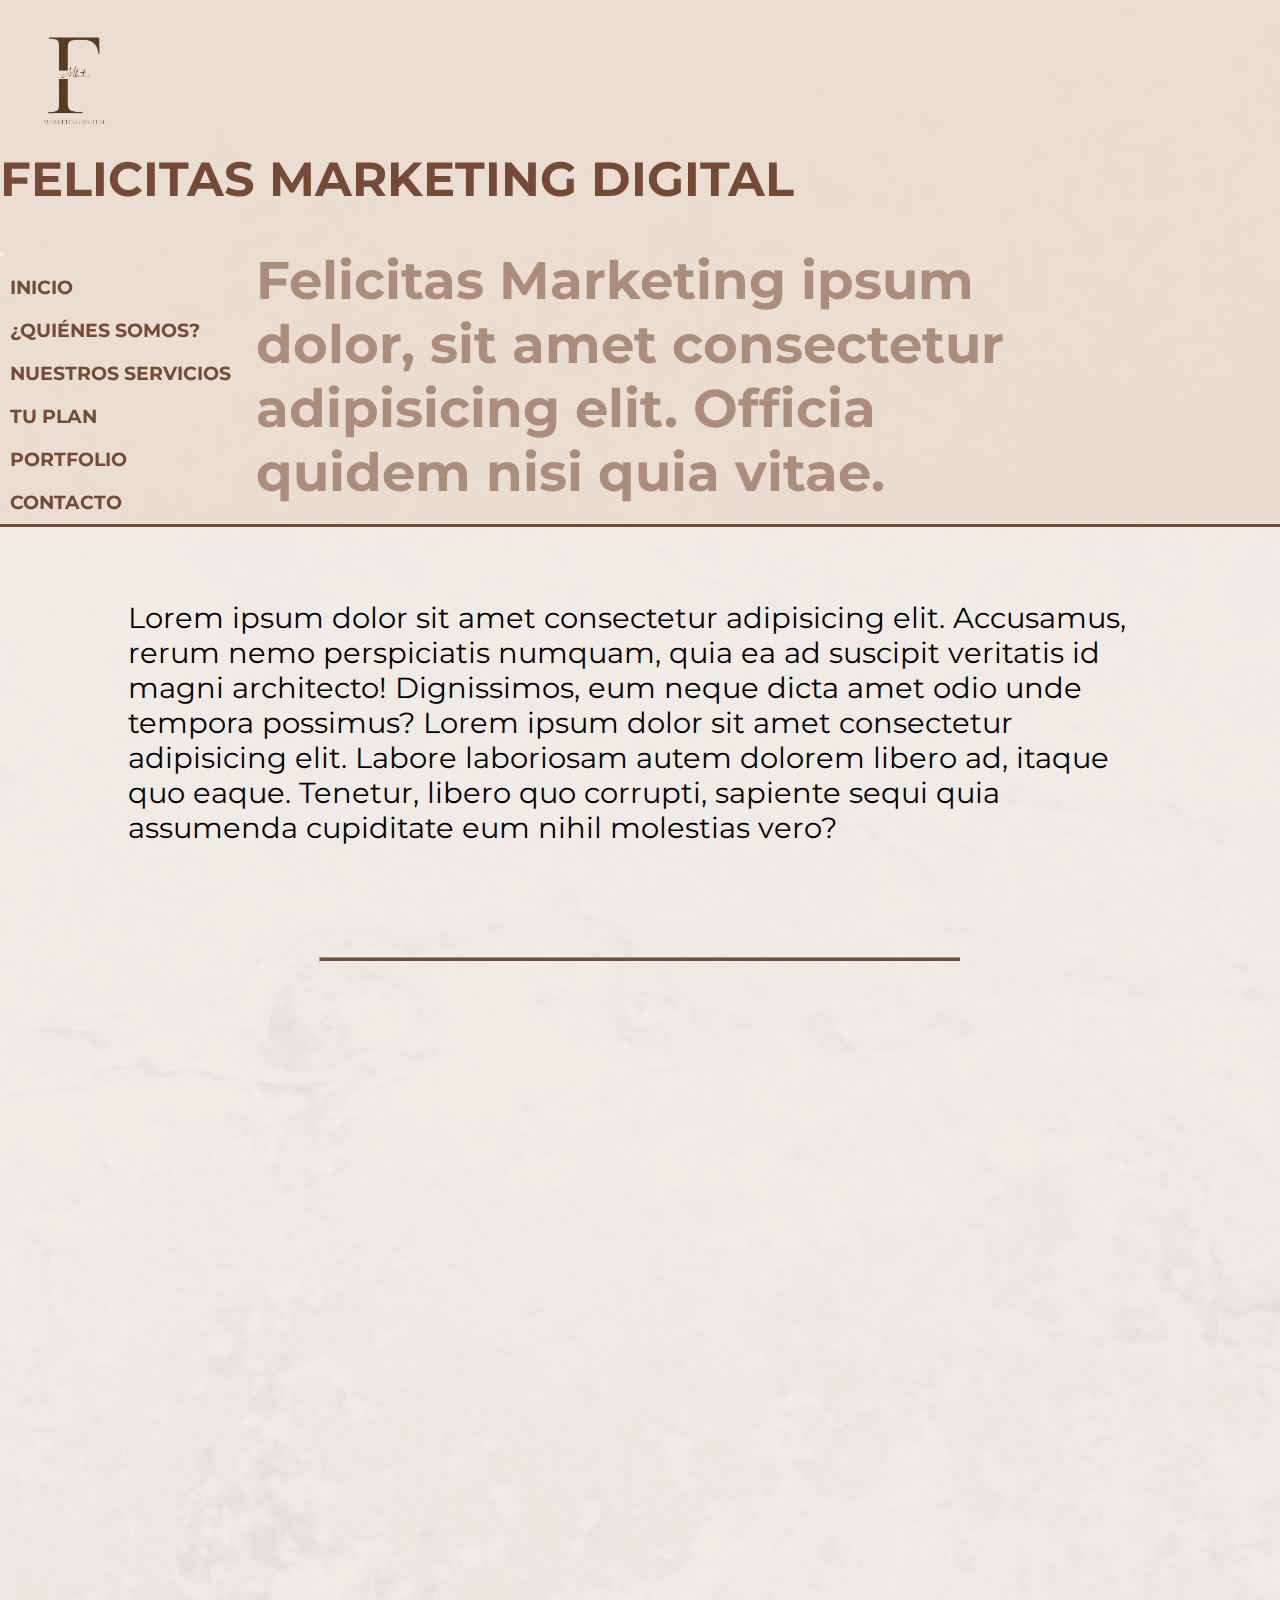
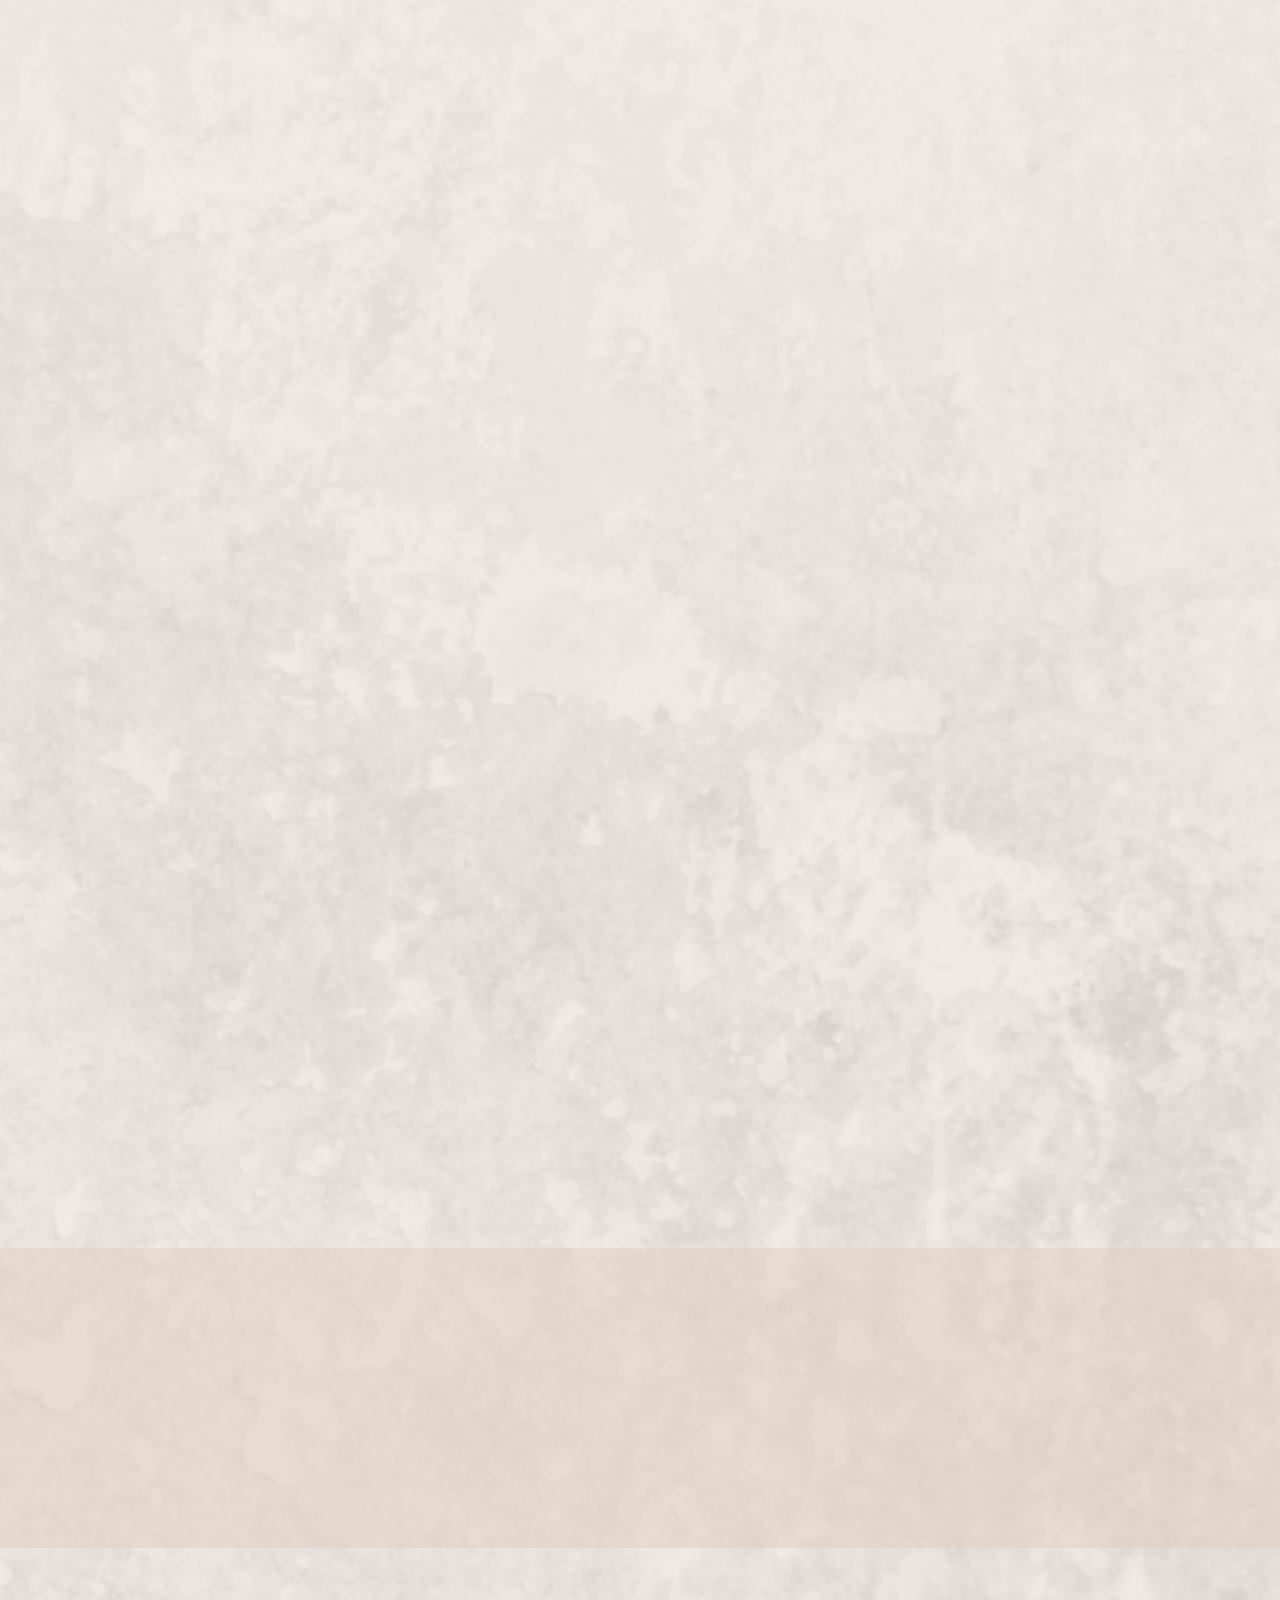
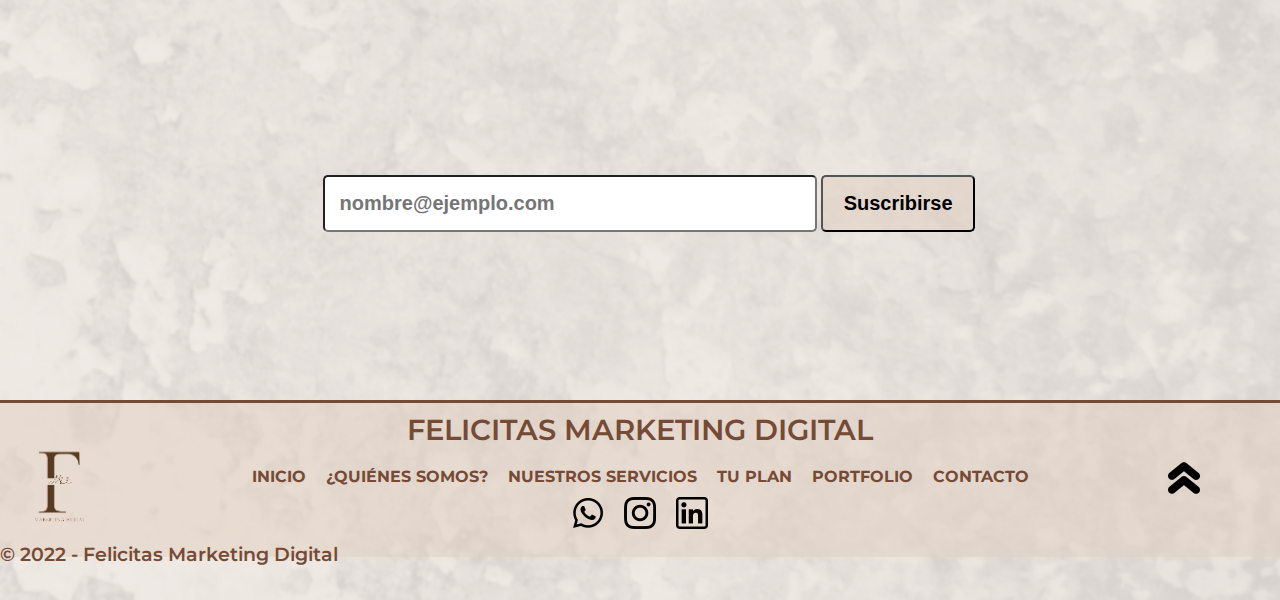
==== commit 5a51baed: "Full responsive + Pseudoclases +Bootstrap" ====
--- a/index.html
+++ b/index.html
@@ -28,11 +28,11 @@
                             </div>
                             <div class="row">
                                 <nav class="navbar navbar-expand-lg">
-                                    <div class="container-fluid" style="background-color: 0">
+                                    <div class="container-fluid justify-content-end" style="background-color: 0">
                                         <button class="navbar-toggler" type="button" data-bs-toggle="collapse" data-bs-target="#navbarNav" aria-controls="navbarNav" aria-expanded="false" aria-label="Toggle navigation">
                                             <span class="navbar-toggler-icon"></span>
                                         </button>
-                                        <div class="collapse navbar-collapse d-flex justify-content-end" id="navbarNav">
+                                        <div class="collapse navbar-collapse justify-content-end" id="navbarNav">
                                             <ul class="navbar-nav">
                                             <li class="nav-item">
                                                 <a class="nav-link active" aria-current="page" href="index.html">INICIO</a>
@@ -73,17 +73,17 @@
                 <div class="wow redessocialesmain animate__animated animate__fadeInRight">
                     <img src="imagenes/imagen.png" alt="Redes Sociales">
                     <h2>Redes Sociales</h2>
-                    <p>Lorem ipsum dolor sit amet consectetur adipisicing elit. Repudiandae dolorum maxime dicta error inventore aliquam quas suscipit repellendus adipisci sit. Labore, ab ea minima doloribus commodi quae tempora nesciunt libero. Lorem ipsum dolor sit amet, consectetur adipisicing elit. Tempora quia ad culpa facilis iste quidem excepturi error voluptatem soluta officia! Illum doloribus molestiae iusto, unde veniam exercitationem ipsum earum deleniti! Lorem ipsum dolor sit amet consectetur adipisicing elit. Ex voluptatum distinctio consequatur, odit esse tenetur aspernatur quae hic exercitationem incidunt ipsum est aperiam perspiciatis nulla et expedita! Minus, ad laudantium. </p>
+                    <p>Lorem ipsum dolor sit amet consectetur adipisicing elit. Repudiandae dolorum maxime dicta error inventore aliquam quas suscipit repellendus adipisci sit. Labore, ab ea minima doloribus commodi quae tempora nesciunt libero. Lorem ipsum dolor sit amet, consectetur adipisicing elit. Tempora quia ad culpa facilis iste quidem excepturi error voluptatem soluta officia! Illum doloribus molestiae iusto, unde veniam exercitationem ipsum earum deleniti! Lorem ipsum dolor sit amet consectetur adipisicing elit.</p>
                 </div>
                 <div class="wow publicidadmain animate__animated animate__fadeInLeft">
                     <img src="imagenes/imagen.png" alt="Publicidad">
                     <h2>Publicidad</h2>
-                    <p>Lorem ipsum dolor sit amet consectetur adipisicing elit. Repudiandae dolorum maxime dicta error inventore aliquam quas suscipit repellendus adipisci sit. Labore, ab ea minima doloribus commodi quae tempora nesciunt libero. Lorem ipsum dolor sit amet, consectetur adipisicing elit. Tempora quia ad culpa facilis iste quidem excepturi error voluptatem soluta officia! Illum doloribus molestiae iusto, unde veniam exercitationem ipsum earum deleniti! Lorem ipsum dolor sit amet consectetur adipisicing elit. Ex voluptatum distinctio consequatur, odit esse tenetur aspernatur quae hic exercitationem incidunt ipsum est aperiam perspiciatis nulla et expedita! Minus, ad laudantium. </p>
+                    <p>Lorem ipsum dolor sit amet consectetur adipisicing elit. Repudiandae dolorum maxime dicta error inventore aliquam quas suscipit repellendus adipisci sit. Labore, ab ea minima doloribus commodi quae tempora nesciunt libero. Lorem ipsum dolor sit amet, consectetur adipisicing elit. Tempora quia ad culpa facilis iste quidem excepturi error voluptatem soluta officia! Illum doloribus molestiae iusto, unde veniam exercitationem ipsum earum deleniti! Lorem ipsum dolor sit amet consectetur adipisicing elit.</p>
                 </div>
                 <div class="wow fotografiamain animate__animated animate__fadeInRight">
                     <img src="imagenes/imagen.png" alt="Fotografia">
                     <h2>Fotografía</h2>
-                    <p>Lorem ipsum dolor sit amet consectetur adipisicing elit. Repudiandae dolorum maxime dicta error inventore aliquam quas suscipit repellendus adipisci sit. Labore, ab ea minima doloribus commodi quae tempora nesciunt libero. Lorem ipsum dolor sit amet, consectetur adipisicing elit. Tempora quia ad culpa facilis iste quidem excepturi error voluptatem soluta officia! Illum doloribus molestiae iusto, unde veniam exercitationem ipsum earum deleniti! Lorem ipsum dolor sit amet consectetur adipisicing elit. Ex voluptatum distinctio consequatur, odit esse tenetur aspernatur quae hic exercitationem incidunt ipsum est aperiam perspiciatis nulla et expedita! Minus, ad laudantium. </p>
+                    <p>Lorem ipsum dolor sit amet consectetur adipisicing elit. Repudiandae dolorum maxime dicta error inventore aliquam quas suscipit repellendus adipisci sit. Labore, ab ea minima doloribus commodi quae tempora nesciunt libero. Lorem ipsum dolor sit amet, consectetur adipisicing elit. Tempora quia ad culpa facilis iste quidem excepturi error voluptatem soluta officia! Illum doloribus molestiae iusto, unde veniam exercitationem ipsum earum deleniti! Lorem ipsum dolor sit amet consectetur adipisicing elit.</p>
                 </div>
                 <div class="logosmain">
                     <a href="https://www.instagram.com/varovarointimates/" target="_blank" class="wow animate__animated animate__zoomIn"><img src="imagenes/Diseño sin título (3).png" alt="Varo Varo" width="250px" height="250px"></a>
--- a/css/style.css
+++ b/css/style.css
@@ -75,7 +75,7 @@
 }
 
 .navbar li{
-    font-size: 24px;
+    font-size: 1.4rem;
     font-weight: bold;
     padding: 10px;
     list-style: none;
@@ -641,6 +641,10 @@
     align-items: flex-end;
 }
 
+div .logofooter{
+    align-self: flex-end;
+}
+
 .navfooter li{
     display: inline-block;
     font-size: 16px;
@@ -680,18 +684,6 @@
         grid-template-rows: 180px auto 200px;
         grid-template-areas: "header""main""footer";
         gap: 40px;
-    }
-
-    header{
-        display: grid;
-        grid-template-columns: 18% auto;
-        grid-template-rows: 50% 50%;
-        grid-template-areas: "logoheader tituloheader" "logoheader navheader";
-        background-color: rgb(225, 206, 190, 0.5);
-        width:100%;
-        border-bottom: 3px solid;
-        border-color: #764B36;
-        position: fixed;
     }
 
     .inputsubmit{
@@ -715,4 +707,326 @@
         width: 30px;
         height: 30px;
     }
+}
+
+@media screen and (max-width: 1400px){
+    
+/* HEADER */
+
+    .navbar li{
+        font-size: 1.18rem;
+    }
+
+/* FIN HEADER */
+
+/* INDEX */
+
+    .titulomain h1{
+        font-size: 3.3rem;
+    }
+
+    .titulomain p{
+        font-size: 1.8rem;
+    }
+
+    .redessocialesmain img{
+        justify-self: start;
+        width: 450px;
+        height: 450px;
+    }
+
+    .redessocialesmain p{
+        font-size: 1.4rem;
+    }
+
+    .redessocialesmain{
+        margin-top: 7rem;
+        margin-bottom: 7rem;
+        margin-left: 4rem;
+        margin-right: 4rem;
+    }
+
+    .publicidadmain img{
+        justify-self: end;
+        width: 450px;
+        height: 450px;
+    }
+
+    .publicidadmain p{
+        font-size: 1.4rem;
+    }
+
+    .publicidadmain{
+        margin-top: 7rem;
+        margin-bottom: 7rem;
+        margin-left: 4rem;
+        margin-right: 4rem;
+    }
+
+    .fotografiamain img{
+        justify-self: start;
+        width: 450px;
+        height: 450px;
+    }
+
+    .fotografiamain p{
+        font-size: 1.4rem;
+    }
+
+    .fotografiamain{
+        margin-top: 7rem;
+        margin-bottom: 7rem;
+        margin-left: 4rem;
+        margin-right: 4rem;
+    }
+
+    .logosmain{
+        height: 300px;
+    }
+
+    .newslettermain{
+        margin: 8rem;
+    }
+
+    .newslettermain h2{
+        font-size: 2.5rem;
+    }
+
+    .newslettermain fieldset input{
+        padding: 15px;
+    }
+
+    .inputemail{
+        width: 45%;
+    }
+
+    .inputsubmit{
+        width: 15%;
+    }
+
+/* FIN INDEX */
+
+
+
+
+
+/* FOOTER */
+
+    .footer h3{
+        font-size: 1.8rem;
+    }
+
+    .footer h4{
+        font-size: 1.2rem;
+    }
+
+    footer {
+        grid-template-columns: 15% auto 15%;
+    }
+
+    .logofooterimg {
+        width: 120px;
+        height: 120px;
+    }
+
+    .navfooter li{
+        font-size: 1rem;
+    }
+
+    .navfooter li a:hover{
+        color: white;
+    }
+
+    .redesfooter a img{
+        width: 2rem;
+        height: 2rem;
+    }
+
+    .botonirarriba img{
+        width: 2rem;
+        height: 2rem;
+    }
+
+/* FIN FOOTER */
+
+}
+
+
+
+@media screen and (max-width: 1200px){
+
+    .gridbody {
+        grid-template-rows: 130px auto 200px;
+    }
+    
+/* HEADER */
+        
+    .logoheader{
+        width: 130px;
+        height: 130px;
+    }
+    
+    .logoheaderimg {
+        width: 130px;
+        height: 130px;
+    }
+    
+    .tituloheader{
+        font-size: 2.5rem;
+    }
+    
+    .navbar li{
+        font-size: 1rem;
+        padding: 0.3rem;
+    }
+            
+/* FIN HEADER */
+
+/* INDEX */
+
+.redessocialesmain img{
+    justify-self: center;
+    align-self: center;
+    height: 450px;
+    width: 450px;
+}
+
+.redessocialesmain h2{
+    justify-self: center;
+}
+
+.redessocialesmain p{
+    font-size: 1.5rem;
+}
+
+.redessocialesmain{
+    display: grid;
+    grid-template-columns: 100%;
+    grid-template-rows: 55% 5% 40%;
+    grid-template-areas: "redessocialesimagen" "redessocialesh2" "redessocialesp";
+    gap: 1.5rem;
+    margin: 7rem;    
+}
+
+.publicidadmain img{
+    justify-self: center;
+    align-self: center;
+    height: 450px;
+    width: 450px;
+}
+
+.publicidadmain h2{
+    justify-self: center;
+}
+
+.publicidadmain p{
+    justify-self: center;
+    font-size: 1.5rem;
+}
+
+.publicidadmain{
+    display: grid;
+    grid-template-columns: 100%;
+    grid-template-rows: 55% 5% 40%;
+    grid-template-areas:  "publicidadimagen" "publicidadh2" "publicidadp";
+    gap: 1.5rem;
+    margin: 7rem;
+}
+
+.fotografiamain img{
+    justify-self: center;
+    align-self: center;
+    height: 450px;
+    width: 450px;
+}
+
+.fotografiamain h2{
+    justify-self: center;
+}
+
+.fotografiamain p{
+    justify-self: center;
+    font-size: 1.5rem;
+}
+
+.fotografiamain{
+    display: grid;
+    grid-template-columns: 100%;
+    grid-template-rows: 55% 5% 40%;
+    grid-template-areas: "fotografiaimagen" "fotografiah2" "fotografiap";
+    gap: 1.5rem;
+    margin: 7rem;
+}
+
+.logosmain{
+    margin-top: 10rem;
+    height: 300px;
+}
+
+.newslettermain{
+    margin: 10rem;
+}
+
+.newslettermain h2{
+    font-size: 2.1rem;
+}
+
+.newslettermain fieldset input{
+    padding: 12px;
+}
+
+.inputemail{
+    width: 50%;
+    margin-left: 19%;
+}
+
+.inputsubmit{
+    width: 20%;
+}
+
+/* FIN INDEX */
+
+/* FOOTER */
+
+    .footer h3{
+        font-size: 1.8rem;
+    }
+
+    .footer h4{
+        font-size: 1.2rem;
+    }
+
+    footer {
+        grid-template-columns: 10% auto 10%;
+        grid-template-rows: 35% 25% 30% 10%;
+    }
+
+    .logofooterimg {
+        width: 120px;
+        height: 120px;
+    }
+
+    .redesfooter a img{
+        width: 2rem;
+        height: 2rem;
+    }
+
+    .botonirarriba img{
+        width: 2rem;
+        height: 2rem;
+    }
+
+/* FIN FOOTER */
+
+}
+
+@media screen and (max-width: 991px){
+    
+    .navbar li{
+        font-size: 0.93rem;
+    }
+
+    .tituloheader{
+        font-size: 2.5rem;
+    }
 }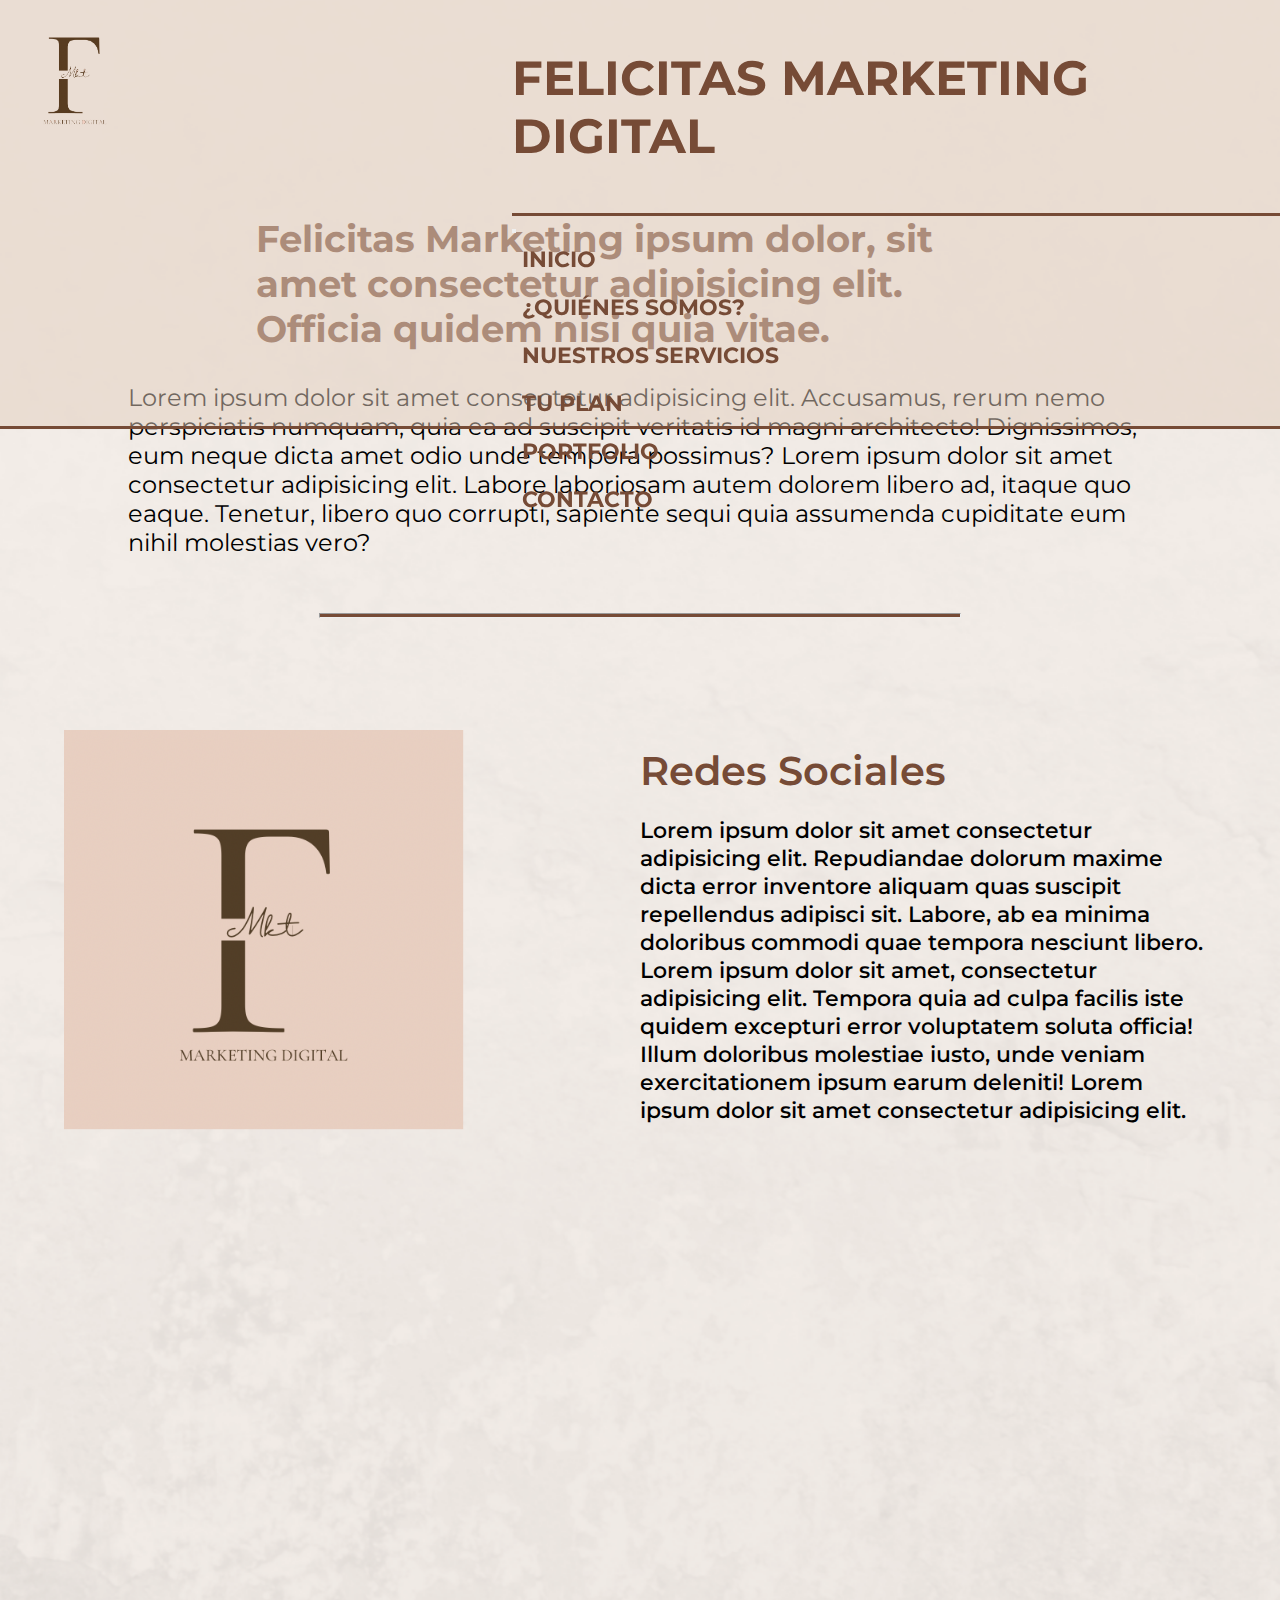
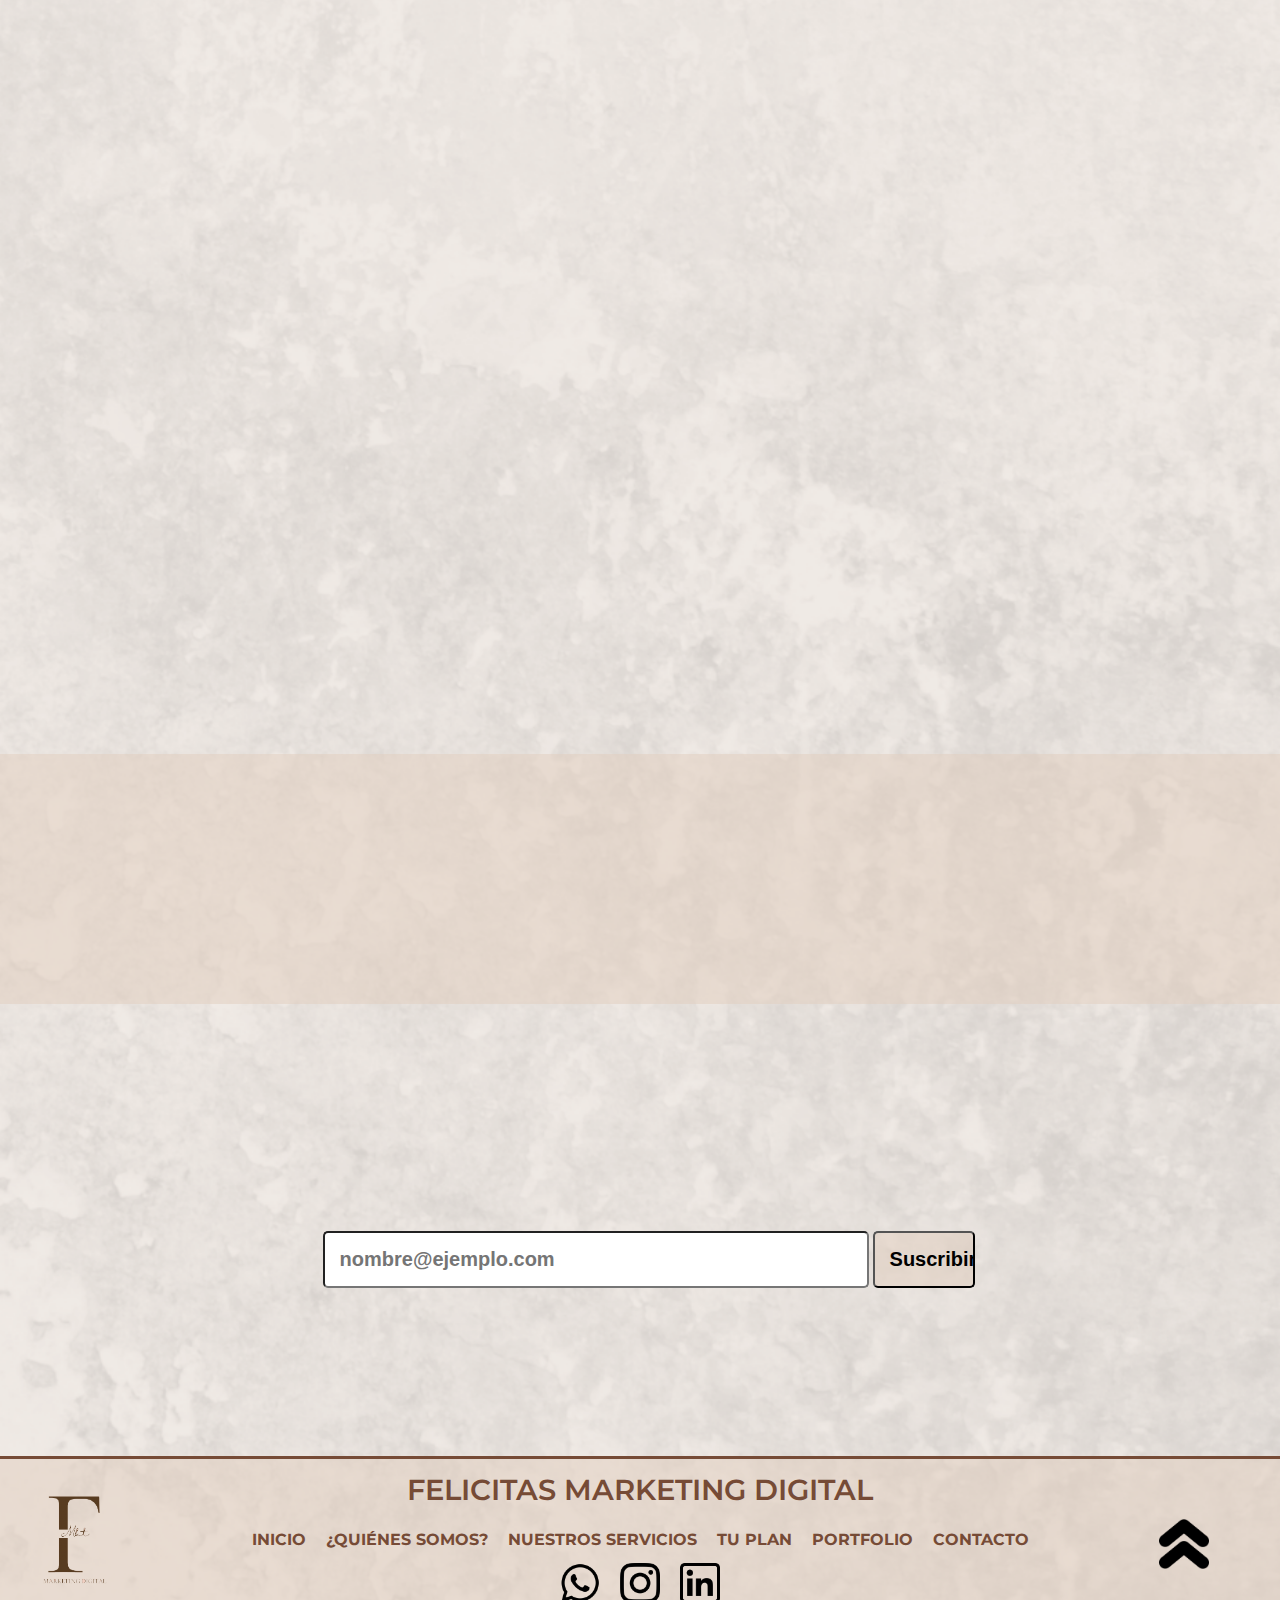
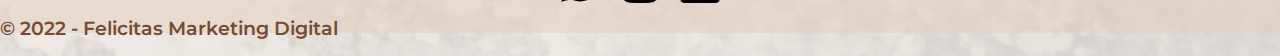
==== commit e1f4c2f5: "Modificacion Grid Header" ====
--- a/index.html
+++ b/index.html
@@ -17,48 +17,42 @@
         <div class="header">
             <a name="arriba"></a>
             <header>
-                <div class="container-fluid">
-                    <div class="row"> 
-                        <div class="col-2 logoheader">
-                            <a href="index.html"><img src="imagenes/logo.png" alt="logoheader" class="logoheaderimg"></a>
-                        </div>
-                        <div class="col-10 tituloheader">      
-                            <div class="row tituloheader d-flex justify-content-end align-content-center">
-                                FELICITAS MARKETING DIGITAL
-                            </div>
-                            <div class="row">
-                                <nav class="navbar navbar-expand-lg">
-                                    <div class="container-fluid justify-content-end" style="background-color: 0">
-                                        <button class="navbar-toggler" type="button" data-bs-toggle="collapse" data-bs-target="#navbarNav" aria-controls="navbarNav" aria-expanded="false" aria-label="Toggle navigation">
-                                            <span class="navbar-toggler-icon"></span>
-                                        </button>
-                                        <div class="collapse navbar-collapse justify-content-end" id="navbarNav">
-                                            <ul class="navbar-nav">
-                                            <li class="nav-item">
-                                                <a class="nav-link active" aria-current="page" href="index.html">INICIO</a>
-                                            </li>
-                                            <li class="nav-item">
-                                                <a class="nav-link" href="page/quienes_somos.html">¿QUIÉNES SOMOS?</a>
-                                            </li>
-                                            <li class="nav-item">
-                                                <a class="nav-link" href="page/nuestros_servicios.html">NUESTROS SERVICIOS</a>
-                                            </li>
-                                            <li class="nav-item">
-                                                <a class="nav-link" href="page/tu_plan.html">TU PLAN</a>
-                                            </li>
-                                            <li class="nav-item">
-                                                <a class="nav-link" href="page/portfolio.html">PORTFOLIO</a>
-                                            </li>
-                                            <li class="nav-item">
-                                                <a class="nav-link" href="page/contacto.html">CONTACTO</a>
-                                            </li>
-                                            </ul>
-                                        </div>
-                                    </div>
-                                </nav>
+                <div class="logoheader">
+                    <a href="index.html"><img src="imagenes/logo.png" alt="logoheader" class="logoheaderimg"></a>
+                </div>
+                <div class="tituloheader">
+                    FELICITAS MARKETING DIGITAL
+                </div>
+                <div class="navheader">
+                    <nav class="navbar navbar-expand-lg">
+                        <div class="container-fluid justify-content-end" style="background-color: 0">
+                            <button class="navbar-toggler" type="button" data-bs-toggle="collapse" data-bs-target="#navbarNav" aria-controls="navbarNav" aria-expanded="false" aria-label="Toggle navigation">
+                                <span class="navbar-toggler-icon"></span>
+                            </button>
+                            <div class="collapse navbar-collapse justify-content-end" id="navbarNav">
+                                <ul class="navbar-nav">
+                                <li class="nav-item">
+                                    <a class="nav-link active" aria-current="page" href="index.html">INICIO</a>
+                                </li>
+                                <li class="nav-item">
+                                    <a class="nav-link" href="page/quienes_somos.html">¿QUIÉNES SOMOS?</a>
+                                </li>
+                                <li class="nav-item">
+                                    <a class="nav-link" href="page/nuestros_servicios.html">NUESTROS SERVICIOS</a>
+                                </li>
+                                <li class="nav-item">
+                                    <a class="nav-link" href="page/tu_plan.html">TU PLAN</a>
+                                </li>
+                                <li class="nav-item">
+                                    <a class="nav-link" href="page/portfolio.html">PORTFOLIO</a>
+                                </li>
+                                <li class="nav-item">
+                                    <a class="nav-link" href="page/contacto.html">CONTACTO</a>
+                                </li>
+                                </ul>
                             </div>
                         </div>
-                    </div>
+                    </nav>
                 </div>
             </header>
         </div>
--- a/css/style.css
+++ b/css/style.css
@@ -1,1032 +1,922 @@
-/* Comienzo CSS Body */
-
-@import url('https://fonts.googleapis.com/css2?family=Cinzel&family=Montserrat:wght@100&display=swap');
-
-*{
-    margin: 0;
-    padding: 0;
-}
-
-body{
-    background-image: url(../imagenes/background.png);
-    background-size: cover;
-}
-
-.gridbody {
-    font-family: 'Montserrat', sans-serif;
-}
-
-.header{
-    grid-area: header;
-}
-
-.main{
-    grid-area: main;
-}
-
-.footer{
-    grid-area: footer;
-}
-
-.gridbody {
-    display: grid;
-    grid-template-columns: auto;
-    grid-template-rows: 160px auto 200px;
-    grid-template-areas: "header""main""footer";
-    gap: 40px;
-}
-
-/* Fin CSS Body */
-
-/* Comienzo CSS Header */
-
-.navheader{
-    grid-area: navheader;
-    border-top: 3px solid;
-    border-color: #764B36;
-}
-
-header{
-    background-color: rgb(225, 206, 190, 0.5);
-    width:100%;
-    border-bottom: 3px solid;
-    border-color: #764B36;
-    position: fixed;
-    z-index: 1;
-}
-
-.logoheader{
-    width: 150px;
-    height: 150px;
-    display: flex;
-    justify-self:flex-start;
-}
-
-.logoheaderimg {
-    width: 150px;
-    height: 150px;
-    cursor: pointer;
-}
-
-.tituloheader{
-    font-size: 3rem;
-    font-weight: bold;
-    color:#764B36;
-}
-
-.navbar li{
-    font-size: 1.4rem;
-    font-weight: bold;
-    padding: 10px;
-    list-style: none;
-}
-
-.navbar li a{
-    transition: all 0.3s ease 0s;
-    text-decoration: none;
-    color: #764B36;
-}
-
-.navbar li a:hover{
-    color: white;
-    transform: scale(1.1);
-}
-
-.navbar-nav{
-    border-top: 3px;
-    border-color: #764B36;
-}
-
-/* Fin CSS Header */
-
-/* Comienzo CSS Main Index */
-
-.titulomain{
-    display: flex;
-    flex-direction: column;
-}
-
-.titulomain h1{
-    width: 60%;
-    align-self:center;
-    color: #764B36;
-    font-weight: bold;
-    font-size: 4rem;
-    margin: 3rem;
-}
-
-.titulomain p{
-    margin-top: 20px;
-    width: 80%;
-    align-self: center;
-    color:black;
-    font-size: 2rem;
-    margin:3rem;
-}
-
-.hrmain{
-    width: 50%;
-    margin: 4rem auto;
-    background-color: #764B36;
-    height: 3px;
-}
-
-.redessocialesmain img{
-    grid-area: redessocialesimagen;
-    display: flex;
-    justify-self: center;
-    align-self: center;
-}
-
-.redessocialesmain h2{
-    grid-area: redessocialesh2;
-    display: flex;
-    justify-self: start;
-    align-self: center;
-    font-size: 2.5rem;
-    font-weight: 600;
-    color: #764B36;
-}
-
-.redessocialesmain p{
-    grid-area: redessocialesp;
-    display: flex;
-    justify-self: center;
-    align-self: center;
-    font-size: 1.5rem;
-    font-weight: 550;
-    color: black;
-}
-
-.redessocialesmain{
-    display: grid;
-    grid-template-columns: 50% 50%;
-    grid-template-rows: 20% 80%;
-    grid-template-areas: "redessocialesimagen redessocialesh2" "redessocialesimagen redessocialesp";
-    margin: 7rem;    
-}
-
-.publicidadmain img{
-    grid-area: publicidadimagen;
-    display: flex;
-    justify-self: center;
-    align-self: center;
-}
-
-.publicidadmain h2{
-    grid-area: publicidadh2;
-    display: flex;
-    justify-self: end;
-    align-self: center;
-    font-size: 2.5rem;
-    font-weight: 600;
-    color: #764B36;
-}
-
-.publicidadmain p{
-    grid-area: publicidadp;
-    display: flex;
-    justify-self: end;
-    align-self: center;
-    font-size: 1.5rem;
-    font-weight: 550;
-    color: black;
-}
-
-.publicidadmain{
-    display: grid;
-    grid-template-columns: 50% 50%;
-    grid-template-rows: 20% 80%;
-    grid-template-areas: "publicidadh2 publicidadimagen" "publicidadp publicidadimagen";
-    margin: 7rem;
-}
-
-.fotografiamain img{
-    grid-area: fotografiaimagen;
-    display: flex;
-    justify-self: center;
-    align-self: center;
-}
-
-.fotografiamain h2{
-    grid-area: fotografiah2;
-    display: flex;
-    justify-self: start;
-    align-self: center;
-    font-size: 2.5rem;
-    font-weight: 600;
-    color: #764B36;
-}
-
-.fotografiamain p{
-    grid-area: fotografiap;
-    display: flex;
-    justify-self: center;
-    align-self: center;
-    font-size: 1.5rem;
-    font-weight: 550;
-    color: black;
-}
-
-.fotografiamain{
-    display: grid;
-    grid-template-columns: 50% 50%;
-    grid-template-rows: 20% 80%;
-    grid-template-areas: "fotografiaimagen fotografiah2" "fotografiaimagen fotografiap";
-    margin: 7rem;
-}
-
-.logosmain{
-    background-color: rgb(225, 206, 190, 0.5);
-    margin-top: 200px;
-    height: 400px;
-    display: flex;
-    justify-content: space-around;
-    align-items: center;
-}
-
-.newslettermain{
-    margin: 16rem;
-    display: flex;
-    flex-direction: column;
-}
-
-.newslettermain h2{
-    font-size: 50px;
-    font-weight: 600;
-    color: #764B36;
-    align-self: center;
-    margin-bottom: 50px;
-}
-
-.newslettermain fieldset{
-    border: none;
-}
-
-.newslettermain fieldset input{
-    padding: 20px;
-    border-radius: 5px;
-    font-size: 20px;
-    font-weight: 600;
-}
-
-.inputemail{
-    width: 50%;
-    margin-left: 19%;
-}
-
-.inputsubmit{
-    width: 10%;
-    cursor: pointer;
-    background-color:rgb(225, 206, 190, 0.5);
-}
-
-/* Fin CSS Main Index */
-
-/* Inicio CSS Main Quienes somos */
-
-.tituloquienessomos{
-    color: #764B36;
-    display: flex;
-    flex-direction: row;
-    justify-content: center;
-    margin-bottom: 50px;
-}
-
-.historia{
-    color: #764B36;
-    display: flex;
-    flex-direction: column;
-    margin-left: 7%;
-    margin-right: 7%;
-}
-
-.historia p{
-    color: black;
-    font-weight: 500;
-    margin-top: 20px;
-}
-
-.imagenperfil1{
-    grid-area: imagenperfil1;
-}
-
-.perfil1 h2{
-    grid-area: perfil1h2;
-}
-
-.perfil1 p{
-    grid-area: perfil1p;
-}
-
-.perfil1{
-    margin-top: 100px;
-    display: grid;
-    grid-template-columns: 40% auto;
-    grid-template-rows: 20% auto;
-    grid-template-areas: "imagenperfil1 perfil1h2" "imagenperfil1 perfil1p";
-    justify-content: space-between;
-    margin-left: 10%;
-    margin-right: 10%;
-    margin-bottom: 50px;
-}
-
-.perfil1 h2{
-    font-size: 30px;
-    color: #764B36;
-}
-
-.perfil1 p{
-    font-size: 16px;
-    align-self: center;
-    font-weight: 550;
-    color: black;
-}
-
-.imagenperfil1{
-    border-radius: 100%;
-    display: flex;
-    align-self: center;
-}
-
-.imagenperfil2{
-    grid-area: imagenperfil2;
-}
-
-.perfil2 h2{
-    grid-area: perfil2h2;
-}
-
-.perfil2 p{
-    grid-area: perfil2p;
-}
-
-.perfil2{
-    margin-top: 100px;
-    display: grid;
-    grid-template-columns: auto 40%;
-    grid-template-rows: 20% auto;
-    grid-template-areas: "perfil2h2 imagenperfil2" "perfil2p imagenperfil2";
-    justify-content: space-between;
-    margin-left: 10%;
-    margin-right: 10%;
-    margin-bottom: 50px;
-}
-
-.perfil2 h2{
-    font-size: 30px;
-    color: #764B36;
-}
-
-.perfil2 p{
-    font-size: 16px;
-    align-self: center;
-    font-weight: 550;
-    color: black;
-}
-
-.imagenperfil2{
-    border-radius: 100%;
-    display: flex;
-    align-self: center;
-    justify-self: flex-end;
-}
-
-/* Fin CSS Main Quienes Somos */
-
-/* Inicio CSS Main Nuestros servicios */
-
-.titulonuestrosservicios{
-    color: #764B36;
-    display: flex;
-    flex-direction: row;
-    justify-content: center;
-    margin-bottom: 50px;
-}
-
-.servicios{
-    color: #764B36;
-    display: flex;
-    flex-direction: column;
-    margin-left: 7%;
-    margin-right: 7%;
-}
-
-.servicios ul{
-    color: black;
-    font-weight: 500;
-    margin-top: 20px;
-    margin-bottom: 40px;
-}
-
-.servicios ul li{
-    margin-bottom: 10px;
-}
-
-/* Fin CSS Main Nuestros servicios */
-
-/* Inicio CSS Main Nuestros planes */
-
-.titulotuplan{
-    color: #764B36;
-    display: flex;
-    flex-direction: row;
-    justify-content: center;
-    margin-bottom: 50px;
-}
-
-.planes{
-    color: #764B36;
-    display: flex;
-    flex-direction: row;
-    justify-content: space-evenly;
-    margin-bottom: 50px;
-}
-
-.numeroplanes{
-    display: flex;
-    flex-direction: row;
-    justify-content: space-evenly;
-}
-
-.numeroplanes div{
-    width: 300px;
-    height: 500px;
-    border: 2px solid black;
-    background-color: white;
-    text-align: center;
-    font-weight: 600;
-    font-size: 30px;
-}
-
-.armatuplan{
-    color: #764B36;
-    display: flex;
-    flex-direction: row;
-    justify-content: center;
-    margin-bottom: 50px;
-    margin-top: 100px;
-    font-size: 35px;
-}
-
-.checkbox{
-    font-size: 30px;
-    font-weight: 600;
-    color: #764B36;
-    display: flex;
-    flex-direction: row;
-    justify-content: space-around;
-    word-spacing: 50px;
-}
-
-.submitplan{
-    border: none;
-}
-
-.fieldsetplan{
-    display: flex;
-    flex-direction: column;
-    justify-content: space-evenly;
-    border: none;
-    margin: 25px;
-    margin-top: 50px;
-}
-
-.fieldsetplan input{
-    margin-bottom: 20px;
-    width: 30%;
-    height: 30px;
-    border-radius: 10px;
-    font-size: 18px;
-}
-
-.submitplan textarea{
-    font-size: 20px;
-    height: 200px;
-    width: 1000px;
-    border-radius: 10px;
-}
-
-.inputsubmitplan{
-    margin-top: 25px;
-    display: flex;
-    flex-direction: row;
-    align-self: center;
-    justify-content: center;
-    background-color: rgb(225, 206, 190, 0.5);
-    cursor: pointer;
-}
-
-/* Fin CSS Main Nuestros planes */
-
-/* Inicio CSS Main Portfolio */
-
-.mainportfolio{
-    height: 1000px;
-    font-size: 30px;
-    font-weight: 600;
-    margin-left: 20px;
-}
-
-/* Fin CSS Main Portfolio */
-
-/* Inicio CSS Main Contacto */
-
-.titulocontacto{
-    color: #764B36;
-    display: flex;
-    flex-direction: row;
-    justify-content: center;
-    margin-bottom: 50px;
-}
-
-.listacontacto{
-    font-size: 25px;
-    font-weight: 600;
-    display: flex;
-    flex-direction: row;
-    align-items: center;
-}
-
-.listacontacto li{
-    list-style: none;
-    margin-bottom: 20px;
-}
-
-.listacontacto li a{
-    transition: all 0.3s ease 0s;
-    text-decoration: none;
-    color: #764B36;
-}
-
-.listacontacto li a:hover{
-    color: white;
-}
-
-.listacontacto img{
-    height: 30px;
-    width: 30px;
-    margin-right: 20px;
-
-}
-
-div iframe{
-    border-color: #764B36;
-    border-radius: 5%;
-}
-
-
-/* Fin CSS Main Contacto */
-
-/* Inicio CSS Footer */
-
-.logofooter{
-    grid-area: logofooter;
-}
-
-.footer h3{
-    grid-area: h3footer;
-    display: flex;
-    justify-content: center;
-    align-items: center;
-    color: #764B36;
-    font-size: 30px;
-    font-weight: 600;
-}
-
-.redesfooter{
-    grid-area: redesfooter;
-    display: flex;
-    justify-content: center;
-    align-items: center;
-
-}
-
-.navfooter{
-    grid-area: navfooter;
-    display: flex;
-    justify-content: center;
-}
-
-.footer h4{
-    grid-area: h4footer;
-    color: #764B36;
-    font-size: 20px;
-    font-weight: 600;
-}
-
-.botonirarriba{
-    grid-area: botonfooter;
-    display: flex;
-    justify-content: center;
-    align-items: center;
-}
-
-footer {
-    background-color: rgb(225, 206, 190, 0.5);
-    display: grid;
-    grid-template-columns: 20% auto 20%;
-    grid-template-rows: 35% 20% 35% 10%;
-    grid-template-areas: "logofooter h3footer botonfooter""logofooter navfooter botonfooter""logofooter redesfooter botonfooter""h4footer h4footer botonfooter";
-    width:100%;
-    border-top: 3px solid;
-    border-color: #764B36;
-}
-
-.logofooterimg {
-    width: 150px;
-    height: 150px;
-    cursor: pointer;
-    display: flex;
-    align-items: flex-end;
-}
-
-div .logofooter{
-    align-self: flex-end;
-}
-
-.navfooter li{
-    display: inline-block;
-    font-size: 16px;
-    font-weight: bold;
-    padding: 10px;
-}
-
-.navfooter li a{
-    transition: all 0.3s ease 0s;
-    text-decoration: none;
-    color: #764B36;
-}
-
-.navfooter li a:hover{
-    color: white;
-}
-
-.redesfooter a img{
-    display: inline-block;
-    width: 40px;
-    height: 40px;
-    margin: 10px
-}
-
-.botonirarriba img{
-    width: 50px;
-    height: 50px;
-}
-
-/* Fin CSS Footer */
-
-@media screen and (max-width: 720px){
-    
-    .gridbody {
-        display: grid;
-        grid-template-columns: auto;
-        grid-template-rows: 180px auto 200px;
-        grid-template-areas: "header""main""footer";
-        gap: 40px;
-    }
-
-    .inputsubmit{
-        width: 20%;
-        cursor: pointer;
-        background-color:rgb(225, 206, 190, 0.5);
-    }
-
-    footer {
-        background-color: rgb(225, 206, 190, 0.5);
-        display: grid;
-        grid-template-columns: 15% auto 10%;
-        grid-template-rows: 25% 25% 35% 15%;
-        grid-template-areas: "logofooter h3footer botonfooter""logofooter navfooter botonfooter""logofooter redesfooter botonfooter""h4footer h4footer botonfooter";
-        width:100%;
-        border-top: 3px solid;
-        border-color: #764B36;
-    }
-
-    .botonirarriba img{
-        width: 30px;
-        height: 30px;
-    }
-}
-
-@media screen and (max-width: 1400px){
-    
-/* HEADER */
-
-    .navbar li{
-        font-size: 1.18rem;
-    }
-
-/* FIN HEADER */
-
-/* INDEX */
-
-    .titulomain h1{
-        font-size: 3.3rem;
-    }
-
-    .titulomain p{
-        font-size: 1.8rem;
-    }
-
-    .redessocialesmain img{
-        justify-self: start;
-        width: 450px;
-        height: 450px;
-    }
-
-    .redessocialesmain p{
-        font-size: 1.4rem;
-    }
-
-    .redessocialesmain{
-        margin-top: 7rem;
-        margin-bottom: 7rem;
-        margin-left: 4rem;
-        margin-right: 4rem;
-    }
-
-    .publicidadmain img{
-        justify-self: end;
-        width: 450px;
-        height: 450px;
-    }
-
-    .publicidadmain p{
-        font-size: 1.4rem;
-    }
-
-    .publicidadmain{
-        margin-top: 7rem;
-        margin-bottom: 7rem;
-        margin-left: 4rem;
-        margin-right: 4rem;
-    }
-
-    .fotografiamain img{
-        justify-self: start;
-        width: 450px;
-        height: 450px;
-    }
-
-    .fotografiamain p{
-        font-size: 1.4rem;
-    }
-
-    .fotografiamain{
-        margin-top: 7rem;
-        margin-bottom: 7rem;
-        margin-left: 4rem;
-        margin-right: 4rem;
-    }
-
-    .logosmain{
-        height: 300px;
-    }
-
-    .newslettermain{
-        margin: 8rem;
-    }
-
-    .newslettermain h2{
-        font-size: 2.5rem;
-    }
-
-    .newslettermain fieldset input{
-        padding: 15px;
-    }
-
-    .inputemail{
-        width: 45%;
-    }
-
-    .inputsubmit{
-        width: 15%;
-    }
-
-/* FIN INDEX */
-
-
-
-
-
-/* FOOTER */
-
-    .footer h3{
-        font-size: 1.8rem;
-    }
-
-    .footer h4{
-        font-size: 1.2rem;
-    }
-
-    footer {
-        grid-template-columns: 15% auto 15%;
-    }
-
-    .logofooterimg {
-        width: 120px;
-        height: 120px;
-    }
-
-    .navfooter li{
-        font-size: 1rem;
-    }
-
-    .navfooter li a:hover{
-        color: white;
-    }
-
-    .redesfooter a img{
-        width: 2rem;
-        height: 2rem;
-    }
-
-    .botonirarriba img{
-        width: 2rem;
-        height: 2rem;
-    }
-
-/* FIN FOOTER */
-
-}
-
-
-
-@media screen and (max-width: 1200px){
-
-    .gridbody {
-        grid-template-rows: 130px auto 200px;
-    }
-    
-/* HEADER */
-        
-    .logoheader{
-        width: 130px;
-        height: 130px;
-    }
-    
-    .logoheaderimg {
-        width: 130px;
-        height: 130px;
-    }
-    
-    .tituloheader{
-        font-size: 2.5rem;
-    }
-    
-    .navbar li{
-        font-size: 1rem;
-        padding: 0.3rem;
-    }
-            
-/* FIN HEADER */
-
-/* INDEX */
-
-.redessocialesmain img{
-    justify-self: center;
-    align-self: center;
-    height: 450px;
-    width: 450px;
-}
-
-.redessocialesmain h2{
-    justify-self: center;
-}
-
-.redessocialesmain p{
-    font-size: 1.5rem;
-}
-
-.redessocialesmain{
-    display: grid;
-    grid-template-columns: 100%;
-    grid-template-rows: 55% 5% 40%;
-    grid-template-areas: "redessocialesimagen" "redessocialesh2" "redessocialesp";
-    gap: 1.5rem;
-    margin: 7rem;    
-}
-
-.publicidadmain img{
-    justify-self: center;
-    align-self: center;
-    height: 450px;
-    width: 450px;
-}
-
-.publicidadmain h2{
-    justify-self: center;
-}
-
-.publicidadmain p{
-    justify-self: center;
-    font-size: 1.5rem;
-}
-
-.publicidadmain{
-    display: grid;
-    grid-template-columns: 100%;
-    grid-template-rows: 55% 5% 40%;
-    grid-template-areas:  "publicidadimagen" "publicidadh2" "publicidadp";
-    gap: 1.5rem;
-    margin: 7rem;
-}
-
-.fotografiamain img{
-    justify-self: center;
-    align-self: center;
-    height: 450px;
-    width: 450px;
-}
-
-.fotografiamain h2{
-    justify-self: center;
-}
-
-.fotografiamain p{
-    justify-self: center;
-    font-size: 1.5rem;
-}
-
-.fotografiamain{
-    display: grid;
-    grid-template-columns: 100%;
-    grid-template-rows: 55% 5% 40%;
-    grid-template-areas: "fotografiaimagen" "fotografiah2" "fotografiap";
-    gap: 1.5rem;
-    margin: 7rem;
-}
-
-.logosmain{
-    margin-top: 10rem;
-    height: 300px;
-}
-
-.newslettermain{
-    margin: 10rem;
-}
-
-.newslettermain h2{
-    font-size: 2.1rem;
-}
-
-.newslettermain fieldset input{
-    padding: 12px;
-}
-
-.inputemail{
-    width: 50%;
-    margin-left: 19%;
-}
-
-.inputsubmit{
-    width: 20%;
-}
-
-/* FIN INDEX */
-
-/* FOOTER */
-
-    .footer h3{
-        font-size: 1.8rem;
-    }
-
-    .footer h4{
-        font-size: 1.2rem;
-    }
-
-    footer {
-        grid-template-columns: 10% auto 10%;
-        grid-template-rows: 35% 25% 30% 10%;
-    }
-
-    .logofooterimg {
-        width: 120px;
-        height: 120px;
-    }
-
-    .redesfooter a img{
-        width: 2rem;
-        height: 2rem;
-    }
-
-    .botonirarriba img{
-        width: 2rem;
-        height: 2rem;
-    }
-
-/* FIN FOOTER */
-
-}
-
-@media screen and (max-width: 991px){
-    
-    .navbar li{
-        font-size: 0.93rem;
-    }
-
-    .tituloheader{
-        font-size: 2.5rem;
-    }
-}+/* Comienzo CSS Body */
+@import url("https://fonts.googleapis.com/css2?family=Cinzel&family=Montserrat:wght@100&display=swap");
+* {
+  margin: 0;
+  padding: 0;
+}
+
+body {
+  background-image: url(../imagenes/background.png);
+  background-size: cover;
+}
+body .gridbody {
+  font-family: "Montserrat", sans-serif;
+  display: grid;
+  grid-template-columns: auto;
+  grid-template-rows: 160px auto 200px;
+  grid-template-areas: "header" "main" "footer";
+  gap: 40px;
+}
+body .gridbody .header {
+  grid-area: header;
+}
+body .gridbody .main {
+  grid-area: main;
+}
+body .gridbody .footer {
+  grid-area: footer;
+}
+
+/* Fin CSS Body */
+/* Comienzo CSS Header */
+header {
+  display: grid;
+  grid-template-columns: 40% auto;
+  grid-template-rows: 50% 50%;
+  grid-template-areas: "logoheader tituloheader" "logoheader navheader";
+  background-color: rgba(225, 206, 190, 0.5);
+  width: 100%;
+  border-bottom: 3px solid;
+  border-color: #764B36;
+  position: fixed;
+  z-index: 1;
+}
+header .logoheader {
+  grid-area: logoheader;
+  width: 150px;
+  height: 150px;
+  display: flex;
+  justify-self: flex-start;
+}
+header .logoheader .logoheaderimg {
+  width: 150px;
+  height: 150px;
+  cursor: pointer;
+}
+header .tituloheader {
+  grid-area: tituloheader;
+  font-size: 3rem;
+  font-weight: bold;
+  display: flex;
+  justify-content: end;
+  align-items: center;
+  padding-right: 1rem;
+  color: #764B36;
+}
+header .navheader {
+  grid-area: navheader;
+  border-top: 3px solid;
+  border-color: #764B36;
+}
+header .navheader .navbar-nav {
+  border-top: 3px;
+  border-color: #764B36;
+}
+header .navheader .navbar-nav li {
+  font-size: 1.4rem;
+  font-weight: bold;
+  padding: 10px;
+  list-style: none;
+}
+header .navheader .navbar-nav li a {
+  transition: all 0.3s ease 0s;
+  text-decoration: none;
+  color: #764B36;
+}
+header .navheader .navbar-nav li a:hover {
+  color: white;
+  transform: scale(1.1);
+}
+
+/* Fin CSS Header */
+/* Comienzo CSS Main Index */
+.titulomain {
+  display: flex;
+  flex-direction: column;
+}
+.titulomain h1 {
+  width: 60%;
+  align-self: center;
+  color: #764B36;
+  font-weight: bold;
+  font-size: 4rem;
+  margin: 3rem;
+}
+.titulomain p {
+  margin-top: 20px;
+  width: 80%;
+  align-self: center;
+  color: black;
+  font-size: 2rem;
+  margin: 3rem;
+}
+
+.hrmain {
+  width: 50%;
+  margin: 4rem auto;
+  background-color: #764B36;
+  height: 3px;
+}
+
+.redessocialesmain {
+  display: grid;
+  grid-template-columns: 50% 50%;
+  grid-template-rows: 20% 80%;
+  grid-template-areas: "redessocialesimagen redessocialesh2" "redessocialesimagen redessocialesp";
+  margin: 7rem;
+}
+.redessocialesmain img {
+  grid-area: redessocialesimagen;
+  display: flex;
+  justify-self: center;
+  align-self: center;
+}
+.redessocialesmain h2 {
+  grid-area: redessocialesh2;
+  display: flex;
+  justify-self: start;
+  align-self: center;
+  font-size: 2.5rem;
+  font-weight: 600;
+  color: #764B36;
+}
+.redessocialesmain p {
+  grid-area: redessocialesp;
+  display: flex;
+  justify-self: center;
+  align-self: center;
+  font-size: 1.5rem;
+  font-weight: 550;
+  color: black;
+}
+
+.publicidadmain {
+  display: grid;
+  grid-template-columns: 50% 50%;
+  grid-template-rows: 20% 80%;
+  grid-template-areas: "publicidadh2 publicidadimagen" "publicidadp publicidadimagen";
+  margin: 7rem;
+}
+.publicidadmain img {
+  grid-area: publicidadimagen;
+  display: flex;
+  justify-self: center;
+  align-self: center;
+}
+.publicidadmain h2 {
+  grid-area: publicidadh2;
+  display: flex;
+  justify-self: end;
+  align-self: center;
+  font-size: 2.5rem;
+  font-weight: 600;
+  color: #764B36;
+}
+.publicidadmain p {
+  grid-area: publicidadp;
+  display: flex;
+  justify-self: end;
+  align-self: center;
+  font-size: 1.5rem;
+  font-weight: 550;
+  color: black;
+}
+
+.fotografiamain {
+  display: grid;
+  grid-template-columns: 50% 50%;
+  grid-template-rows: 20% 80%;
+  grid-template-areas: "fotografiaimagen fotografiah2" "fotografiaimagen fotografiap";
+  margin: 7rem;
+}
+.fotografiamain img {
+  grid-area: fotografiaimagen;
+  display: flex;
+  justify-self: center;
+  align-self: center;
+}
+.fotografiamain h2 {
+  grid-area: fotografiah2;
+  display: flex;
+  justify-self: start;
+  align-self: center;
+  font-size: 2.5rem;
+  font-weight: 600;
+  color: #764B36;
+}
+.fotografiamain p {
+  grid-area: fotografiap;
+  display: flex;
+  justify-self: center;
+  align-self: center;
+  font-size: 1.5rem;
+  font-weight: 550;
+  color: black;
+}
+
+.logosmain {
+  background-color: rgba(225, 206, 190, 0.5);
+  margin-top: 200px;
+  height: 400px;
+  display: flex;
+  justify-content: space-around;
+  align-items: center;
+}
+
+.newslettermain {
+  margin: 16rem;
+  display: flex;
+  flex-direction: column;
+}
+.newslettermain h2 {
+  font-size: 50px;
+  font-weight: 600;
+  color: #764B36;
+  align-self: center;
+  margin-bottom: 50px;
+}
+.newslettermain fieldset {
+  border: none;
+}
+.newslettermain fieldset input {
+  padding: 20px;
+  border-radius: 5px;
+  font-size: 20px;
+  font-weight: 600;
+}
+.newslettermain fieldset .inputemail {
+  width: 50%;
+  margin-left: 19%;
+}
+.newslettermain fieldset .inputsubmit {
+  width: 10%;
+  cursor: pointer;
+  background-color: rgba(225, 206, 190, 0.5);
+}
+
+/* Fin CSS Main Index */
+/* Inicio CSS Main Quienes somos */
+.tituloquienessomos {
+  color: #764B36;
+  display: flex;
+  flex-direction: row;
+  justify-content: center;
+  margin-bottom: 50px;
+}
+
+.historia {
+  color: #764B36;
+  display: flex;
+  flex-direction: column;
+  margin-left: 7%;
+  margin-right: 7%;
+}
+
+.historia p {
+  color: black;
+  font-weight: 500;
+  margin-top: 20px;
+}
+
+.imagenperfil1 {
+  grid-area: imagenperfil1;
+}
+
+.perfil1 h2 {
+  grid-area: perfil1h2;
+}
+
+.perfil1 p {
+  grid-area: perfil1p;
+}
+
+.perfil1 {
+  margin-top: 100px;
+  display: grid;
+  grid-template-columns: 40% auto;
+  grid-template-rows: 20% auto;
+  grid-template-areas: "imagenperfil1 perfil1h2" "imagenperfil1 perfil1p";
+  justify-content: space-between;
+  margin-left: 10%;
+  margin-right: 10%;
+  margin-bottom: 50px;
+}
+
+.perfil1 h2 {
+  font-size: 30px;
+  color: #764B36;
+}
+
+.perfil1 p {
+  font-size: 16px;
+  align-self: center;
+  font-weight: 550;
+  color: black;
+}
+
+.imagenperfil1 {
+  border-radius: 100%;
+  display: flex;
+  align-self: center;
+}
+
+.imagenperfil2 {
+  grid-area: imagenperfil2;
+}
+
+.perfil2 h2 {
+  grid-area: perfil2h2;
+}
+
+.perfil2 p {
+  grid-area: perfil2p;
+}
+
+.perfil2 {
+  margin-top: 100px;
+  display: grid;
+  grid-template-columns: auto 40%;
+  grid-template-rows: 20% auto;
+  grid-template-areas: "perfil2h2 imagenperfil2" "perfil2p imagenperfil2";
+  justify-content: space-between;
+  margin-left: 10%;
+  margin-right: 10%;
+  margin-bottom: 50px;
+}
+
+.perfil2 h2 {
+  font-size: 30px;
+  color: #764B36;
+}
+
+.perfil2 p {
+  font-size: 16px;
+  align-self: center;
+  font-weight: 550;
+  color: black;
+}
+
+.imagenperfil2 {
+  border-radius: 100%;
+  display: flex;
+  align-self: center;
+  justify-self: flex-end;
+}
+
+/* Fin CSS Main Quienes Somos */
+/* Inicio CSS Main Nuestros servicios */
+.titulonuestrosservicios {
+  color: #764B36;
+  display: flex;
+  flex-direction: row;
+  justify-content: center;
+  margin-bottom: 50px;
+}
+
+.servicios {
+  color: #764B36;
+  display: flex;
+  flex-direction: column;
+  margin-left: 7%;
+  margin-right: 7%;
+}
+
+.servicios ul {
+  color: black;
+  font-weight: 500;
+  margin-top: 20px;
+  margin-bottom: 40px;
+}
+
+.servicios ul li {
+  margin-bottom: 10px;
+}
+
+/* Fin CSS Main Nuestros servicios */
+/* Inicio CSS Main Nuestros planes */
+.titulotuplan {
+  color: #764B36;
+  display: flex;
+  flex-direction: row;
+  justify-content: center;
+  margin-bottom: 50px;
+}
+
+.planes {
+  color: #764B36;
+  display: flex;
+  flex-direction: row;
+  justify-content: space-evenly;
+  margin-bottom: 50px;
+}
+
+.numeroplanes {
+  display: flex;
+  flex-direction: row;
+  justify-content: space-evenly;
+}
+
+.numeroplanes div {
+  width: 300px;
+  height: 500px;
+  border: 2px solid black;
+  background-color: white;
+  text-align: center;
+  font-weight: 600;
+  font-size: 30px;
+}
+
+.armatuplan {
+  color: #764B36;
+  display: flex;
+  flex-direction: row;
+  justify-content: center;
+  margin-bottom: 50px;
+  margin-top: 100px;
+  font-size: 35px;
+}
+
+.checkbox {
+  font-size: 30px;
+  font-weight: 600;
+  color: #764B36;
+  display: flex;
+  flex-direction: row;
+  justify-content: space-around;
+  word-spacing: 50px;
+}
+
+.submitplan {
+  border: none;
+}
+
+.fieldsetplan {
+  display: flex;
+  flex-direction: column;
+  justify-content: space-evenly;
+  border: none;
+  margin: 25px;
+  margin-top: 50px;
+}
+
+.fieldsetplan input {
+  margin-bottom: 20px;
+  width: 30%;
+  height: 30px;
+  border-radius: 10px;
+  font-size: 18px;
+}
+
+.submitplan textarea {
+  font-size: 20px;
+  height: 200px;
+  width: 1000px;
+  border-radius: 10px;
+}
+
+.inputsubmitplan {
+  margin-top: 25px;
+  display: flex;
+  flex-direction: row;
+  align-self: center;
+  justify-content: center;
+  background-color: rgba(225, 206, 190, 0.5);
+  cursor: pointer;
+}
+
+/* Fin CSS Main Nuestros planes */
+/* Inicio CSS Main Portfolio */
+.mainportfolio {
+  height: 1000px;
+  font-size: 30px;
+  font-weight: 600;
+  margin-left: 20px;
+}
+
+/* Fin CSS Main Portfolio */
+/* Inicio CSS Main Contacto */
+.titulocontacto {
+  color: #764B36;
+  display: flex;
+  flex-direction: row;
+  justify-content: center;
+  margin-bottom: 50px;
+}
+
+.listacontacto {
+  font-size: 25px;
+  font-weight: 600;
+  display: flex;
+  flex-direction: row;
+  align-items: center;
+}
+
+.listacontacto li {
+  list-style: none;
+  margin-bottom: 20px;
+}
+
+.listacontacto li a {
+  transition: all 0.3s ease 0s;
+  text-decoration: none;
+  color: #764B36;
+}
+
+.listacontacto li a:hover {
+  color: white;
+}
+
+.listacontacto img {
+  height: 30px;
+  width: 30px;
+  margin-right: 20px;
+}
+
+div iframe {
+  border-color: #764B36;
+  border-radius: 5%;
+}
+
+/* Fin CSS Main Contacto */
+/* Inicio CSS Footer */
+.footer h4 {
+  grid-area: h4footer;
+  color: #764B36;
+  font-size: 20px;
+  font-weight: 600;
+}
+
+footer {
+  background-color: rgba(225, 206, 190, 0.5);
+  display: grid;
+  grid-template-columns: 20% auto 20%;
+  grid-template-rows: 35% 20% 35% 10%;
+  grid-template-areas: "logofooter h3footer botonfooter" "logofooter navfooter botonfooter" "logofooter redesfooter botonfooter" "h4footer h4footer botonfooter";
+  width: 100%;
+  border-top: 3px solid;
+  border-color: #764B36;
+}
+footer div .logofooter {
+  align-self: flex-end;
+}
+footer .logofooter {
+  grid-area: logofooter;
+}
+footer .logofooter .logofooterimg {
+  width: 150px;
+  height: 150px;
+  cursor: pointer;
+  display: flex;
+  align-items: flex-end;
+}
+footer h3 {
+  grid-area: h3footer;
+  display: flex;
+  justify-content: center;
+  align-items: center;
+  color: #764B36;
+  font-size: 30px;
+  font-weight: 600;
+}
+footer .redesfooter {
+  grid-area: redesfooter;
+  display: flex;
+  justify-content: center;
+  align-items: center;
+}
+footer .redesfooter a img {
+  display: inline-block;
+  width: 40px;
+  height: 40px;
+  margin: 10px;
+}
+footer .botonirarriba {
+  grid-area: botonfooter;
+  display: flex;
+  justify-content: center;
+  align-items: center;
+}
+footer .botonirarriba img {
+  width: 50px;
+  height: 50px;
+}
+footer .navfooter {
+  grid-area: navfooter;
+  display: flex;
+  justify-content: center;
+}
+footer .navfooter li {
+  display: inline-block;
+  font-size: 16px;
+  font-weight: bold;
+  padding: 10px;
+}
+footer .navfooter li a {
+  transition: all 0.3s ease 0s;
+  text-decoration: none;
+  color: #764B36;
+}
+footer .navfooter li a:hover {
+  color: white;
+}
+
+/* Fin CSS Footer */
+@media screen and (max-width: 1400px) {
+  .gridbody {
+    grid-template-rows: 110px auto 200px;
+  }
+  /* HEADER */
+  .logoheader {
+    width: 110px;
+    height: 110px;
+  }
+  .logoheaderimg {
+    width: 110px;
+    height: 110px;
+  }
+  .tituloheader {
+    font-size: 2rem;
+  }
+  .navbar li {
+    font-size: 1rem;
+    padding: 0.3rem;
+  }
+  /* FIN HEADER */
+  /* INDEX */
+  .titulomain h1 {
+    font-size: 2.3rem;
+    margin: 1rem;
+  }
+  .titulomain p {
+    font-size: 1.5rem;
+    margin: 1rem;
+  }
+  .hrmain {
+    margin: 2.5rem auto;
+  }
+  .redessocialesmain img {
+    justify-self: start;
+    width: 400px;
+    height: 400px;
+  }
+  .redessocialesmain p {
+    font-size: 1.4rem;
+  }
+  .redessocialesmain {
+    margin-top: 7rem;
+    margin-bottom: 7rem;
+    margin-left: 4rem;
+    margin-right: 4rem;
+  }
+  .publicidadmain img {
+    justify-self: end;
+    width: 400px;
+    height: 400px;
+  }
+  .publicidadmain p {
+    font-size: 1.4rem;
+  }
+  .publicidadmain {
+    margin-top: 7rem;
+    margin-bottom: 7rem;
+    margin-left: 4rem;
+    margin-right: 4rem;
+  }
+  .fotografiamain img {
+    justify-self: start;
+    width: 400px;
+    height: 400px;
+  }
+  .fotografiamain p {
+    font-size: 1.4rem;
+  }
+  .fotografiamain {
+    margin-top: 7rem;
+    margin-bottom: 7rem;
+    margin-left: 4rem;
+    margin-right: 4rem;
+  }
+  .logosmain {
+    height: 250px;
+  }
+  .logosmain img {
+    height: 200px;
+    width: 200px;
+  }
+  .newslettermain {
+    margin: 8rem;
+  }
+  .newslettermain h2 {
+    font-size: 2.5rem;
+  }
+  .newslettermain fieldset input {
+    padding: 15px;
+  }
+  .inputemail {
+    width: 45%;
+  }
+  .inputsubmit {
+    width: 15%;
+  }
+  /* FIN INDEX */
+  /* FOOTER */
+  .footer h3 {
+    font-size: 1.8rem;
+  }
+  .footer h4 {
+    font-size: 1.2rem;
+  }
+  footer {
+    grid-template-columns: 15% auto 15%;
+  }
+  .logofooterimg {
+    width: 120px;
+    height: 120px;
+  }
+  .navfooter li {
+    font-size: 1rem;
+  }
+  .navfooter li a:hover {
+    color: white;
+  }
+  .redesfooter a img {
+    width: 2rem;
+    height: 2rem;
+  }
+  .botonirarriba img {
+    width: 2rem;
+    height: 2rem;
+  }
+  /* FIN FOOTER */
+}
+@media screen and (max-width: 1200px) {
+  .gridbody {
+    grid-template-rows: 130px auto 200px;
+  }
+  /* HEADER */
+  .logoheader {
+    width: 130px;
+    height: 130px;
+  }
+  .logoheaderimg {
+    width: 130px;
+    height: 130px;
+  }
+  .tituloheader {
+    font-size: 2.5rem;
+  }
+  .navbar li {
+    font-size: 1rem;
+    padding: 0.3rem;
+  }
+  /* FIN HEADER */
+  /* INDEX */
+  .redessocialesmain img {
+    justify-self: center;
+    align-self: center;
+    height: 450px;
+    width: 450px;
+  }
+  .redessocialesmain h2 {
+    justify-self: center;
+  }
+  .redessocialesmain p {
+    font-size: 1.5rem;
+  }
+  .redessocialesmain {
+    display: grid;
+    grid-template-columns: 100%;
+    grid-template-rows: 55% 5% 40%;
+    grid-template-areas: "redessocialesimagen" "redessocialesh2" "redessocialesp";
+    gap: 1.5rem;
+    margin: 7rem;
+  }
+  .publicidadmain img {
+    justify-self: center;
+    align-self: center;
+    height: 450px;
+    width: 450px;
+  }
+  .publicidadmain h2 {
+    justify-self: center;
+  }
+  .publicidadmain p {
+    justify-self: center;
+    font-size: 1.5rem;
+  }
+  .publicidadmain {
+    display: grid;
+    grid-template-columns: 100%;
+    grid-template-rows: 55% 5% 40%;
+    grid-template-areas: "publicidadimagen" "publicidadh2" "publicidadp";
+    gap: 1.5rem;
+    margin: 7rem;
+  }
+  .fotografiamain img {
+    justify-self: center;
+    align-self: center;
+    height: 450px;
+    width: 450px;
+  }
+  .fotografiamain h2 {
+    justify-self: center;
+  }
+  .fotografiamain p {
+    justify-self: center;
+    font-size: 1.5rem;
+  }
+  .fotografiamain {
+    display: grid;
+    grid-template-columns: 100%;
+    grid-template-rows: 55% 5% 40%;
+    grid-template-areas: "fotografiaimagen" "fotografiah2" "fotografiap";
+    gap: 1.5rem;
+    margin: 7rem;
+  }
+  .logosmain {
+    margin-top: 10rem;
+    height: 300px;
+  }
+  .newslettermain {
+    margin: 10rem;
+  }
+  .newslettermain h2 {
+    font-size: 2.1rem;
+  }
+  .newslettermain fieldset input {
+    padding: 12px;
+  }
+  .inputemail {
+    width: 50%;
+    margin-left: 19%;
+  }
+  .inputsubmit {
+    width: 20%;
+  }
+  /* FIN INDEX */
+  /* FOOTER */
+  .footer h3 {
+    font-size: 1.8rem;
+  }
+  .footer h4 {
+    font-size: 1.2rem;
+  }
+  footer {
+    grid-template-columns: 10% auto 10%;
+    grid-template-rows: 35% 25% 30% 10%;
+  }
+  .logofooterimg {
+    width: 120px;
+    height: 120px;
+  }
+  .redesfooter a img {
+    width: 2rem;
+    height: 2rem;
+  }
+  .botonirarriba img {
+    width: 2rem;
+    height: 2rem;
+  }
+  /* FIN FOOTER */
+}
+@media screen and (max-width: 991px) {
+  header {
+    grid-template-columns: 15% auto 10%;
+    grid-template-rows: 100%;
+    grid-template-areas: "logoheader tituloheader navheader";
+  }
+  header .tituloheader {
+    font-size: 2.7rem;
+    justify-content: center;
+    padding-right: 0;
+  }
+  header .navheader {
+    border: 0;
+    align-self: center;
+  }
+  header .navheader .navbar-nav {
+    border-top: 3px;
+    border-color: #764B36;
+  }
+  header .navheader .navbar-nav li {
+    font-size: 1.4rem;
+    font-weight: bold;
+    padding: 10px;
+    list-style: none;
+  }
+  header .navheader .navbar-nav li a {
+    transition: all 0.3s ease 0s;
+    text-decoration: none;
+    color: #764B36;
+  }
+  header .navheader .navbar-nav li a:hover {
+    color: white;
+    transform: scale(1.1);
+  }
+  .navbar li {
+    font-size: 0.93rem;
+  }
+  .tituloheader {
+    font-size: 2.5rem;
+  }
+}/*# sourceMappingURL=style.css.map */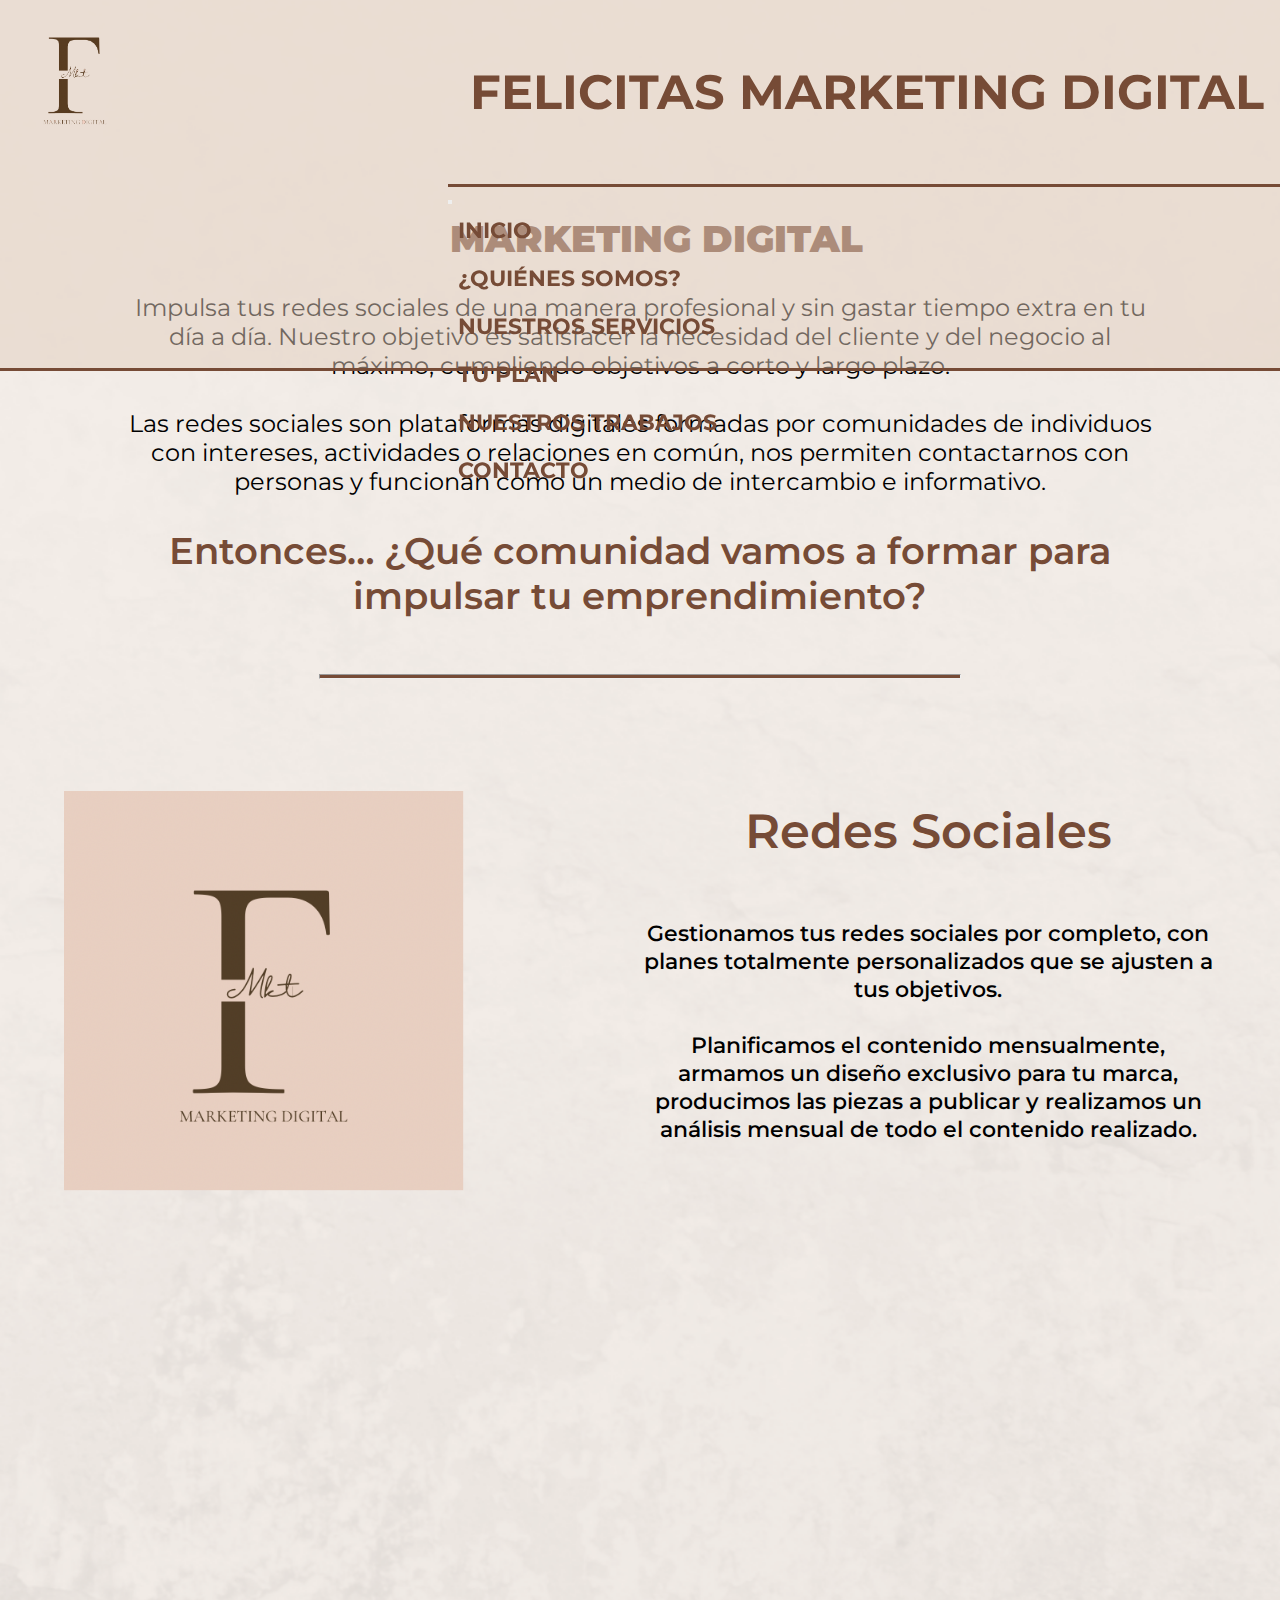
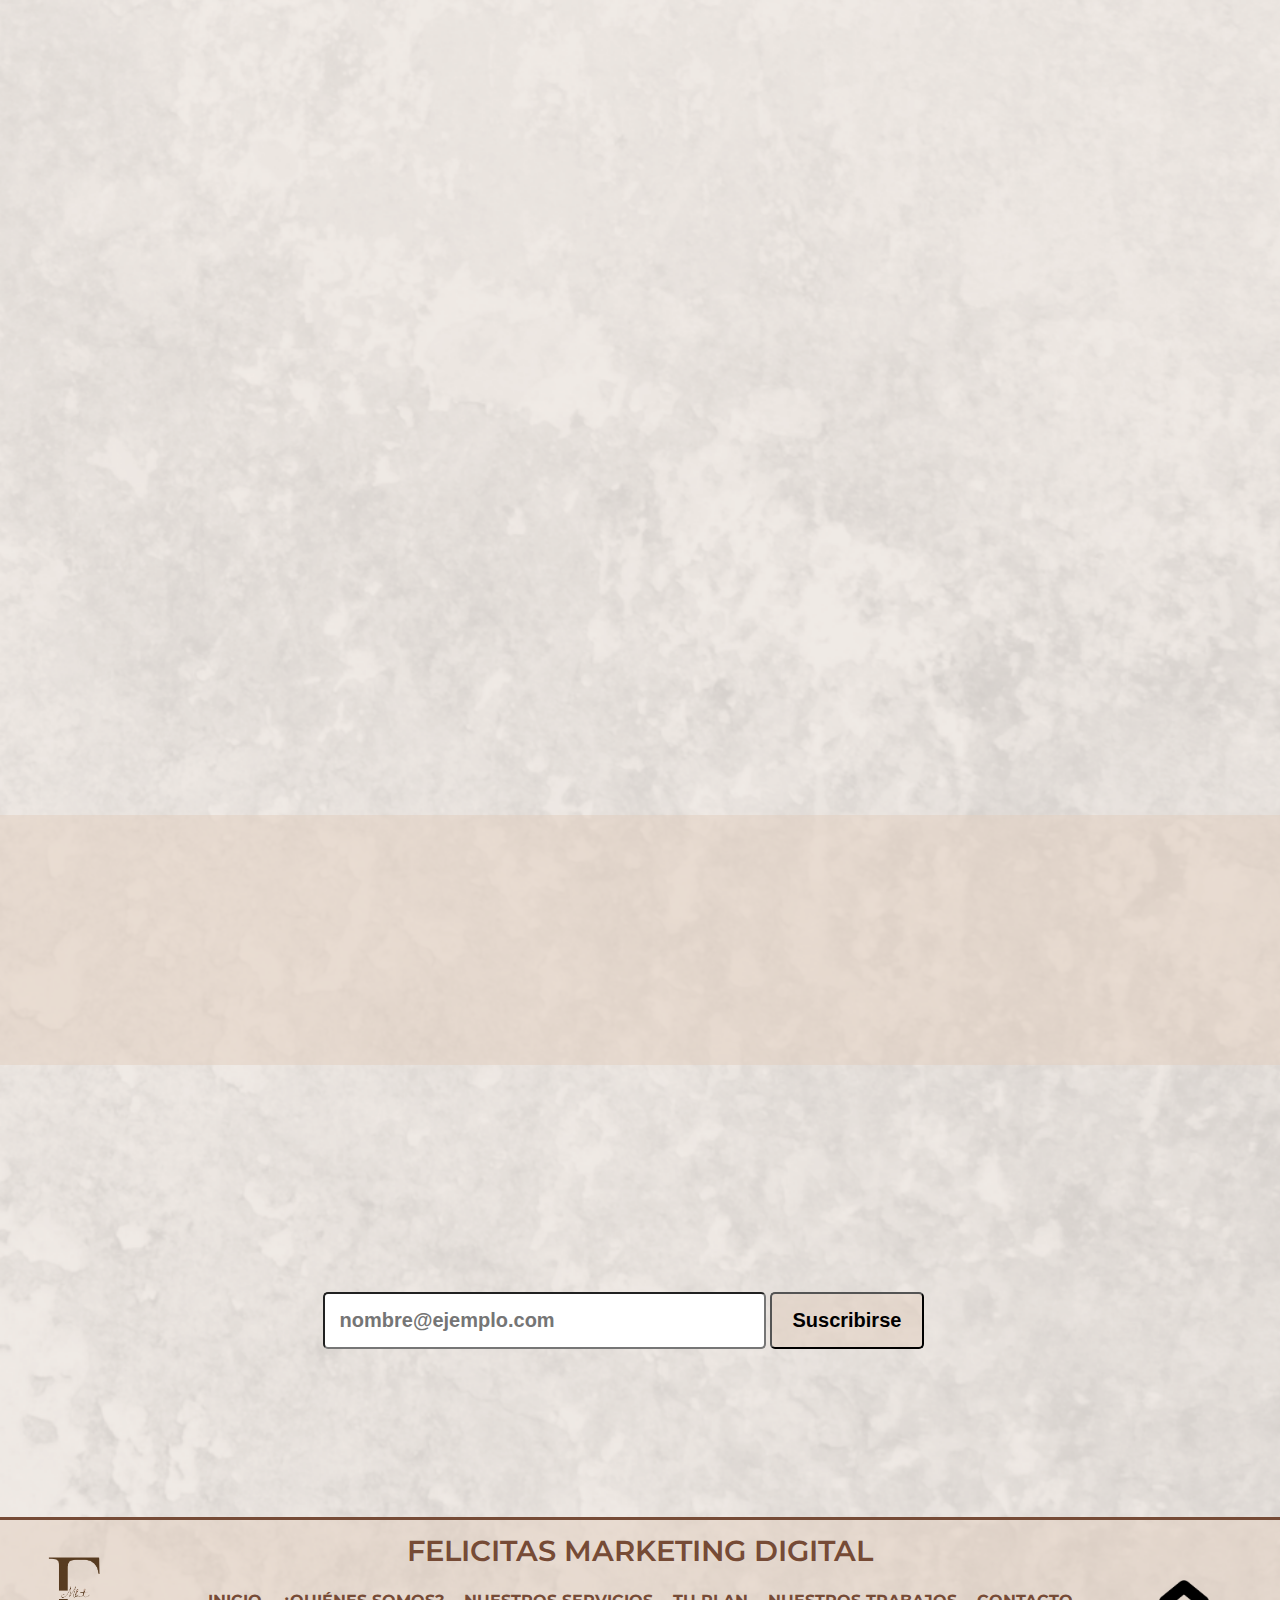
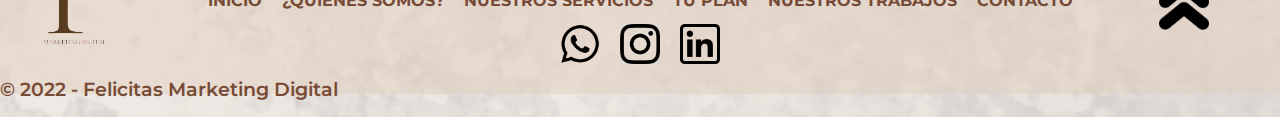
==== commit 6c7367cc: "Add SEO + Map + Extend + Mixins" ====
--- a/index.html
+++ b/index.html
@@ -5,6 +5,8 @@
     <meta charset="UTF-8">
     <meta http-equiv="X-UA-Compatible" content="IE=edge">
     <meta name="viewport" content="width=device-width, initial-scale=1.0">
+    <meta name="description" content="Impulsa tus redes sociales de una manera profesional y sin gastar tiempo extra en tu día a día. Nuestro objetivo es satisfacer la necesidad del cliente y del negocio al máximo, cumpliendo objetivos a corto y largo plazo.">
+    <meta name="keywords" content="marketing, digital marketing, marketing digital, community manager, social media, marketing strategy, redes sociales, email marketing, publicidad, publicity">
     <title>Felicitas Marketing Digital</title>
     <!-- Agregar logo al titulo -->
     <link rel="stylesheet" href="https://cdnjs.cloudflare.com/ajax/libs/animate.css/4.1.1/animate.min.css">
@@ -44,7 +46,7 @@
                                     <a class="nav-link" href="page/tu_plan.html">TU PLAN</a>
                                 </li>
                                 <li class="nav-item">
-                                    <a class="nav-link" href="page/portfolio.html">PORTFOLIO</a>
+                                    <a class="nav-link" href="page/nuestros_trabajos.html">NUESTROS TRABAJOS</a>
                                 </li>
                                 <li class="nav-item">
                                     <a class="nav-link" href="page/contacto.html">CONTACTO</a>
@@ -60,24 +62,29 @@
         <div class="main">
             <main>
                 <div class="wow titulomain animate__animated animate__fadeInUp">
-                    <h1>Felicitas Marketing ipsum dolor, sit amet consectetur adipisicing elit. Officia quidem nisi quia vitae.</h1>
-                    <p>Lorem ipsum dolor sit amet consectetur adipisicing elit. Accusamus, rerum nemo perspiciatis numquam, quia ea ad suscipit veritatis id magni architecto! Dignissimos, eum neque dicta amet odio unde tempora possimus? Lorem ipsum dolor sit amet consectetur adipisicing elit. Labore laboriosam autem dolorem libero ad, itaque quo eaque. Tenetur, libero quo corrupti, sapiente sequi quia assumenda cupiditate eum nihil molestias vero?</p>
+                    <h1>MARKETING DIGITAL</h1>
+                    <p>Impulsa tus redes sociales de una manera profesional y sin gastar tiempo extra en tu día a día. Nuestro objetivo es satisfacer la necesidad del cliente y del negocio al máximo, cumpliendo objetivos a corto y largo plazo.
+                    <br><br>    
+                    Las redes sociales son plataformas digitales formadas por comunidades de individuos con intereses, actividades o relaciones en común, nos permiten contactarnos con personas y funcionan como un medio de intercambio e informativo.</p>
+                    <p class="frase">Entonces… ¿Qué comunidad vamos a formar para impulsar tu emprendimiento?</p>
                 </div>
                 <hr class="hrmain">
                 <div class="wow redessocialesmain animate__animated animate__fadeInRight">
                     <img src="imagenes/imagen.png" alt="Redes Sociales">
                     <h2>Redes Sociales</h2>
-                    <p>Lorem ipsum dolor sit amet consectetur adipisicing elit. Repudiandae dolorum maxime dicta error inventore aliquam quas suscipit repellendus adipisci sit. Labore, ab ea minima doloribus commodi quae tempora nesciunt libero. Lorem ipsum dolor sit amet, consectetur adipisicing elit. Tempora quia ad culpa facilis iste quidem excepturi error voluptatem soluta officia! Illum doloribus molestiae iusto, unde veniam exercitationem ipsum earum deleniti! Lorem ipsum dolor sit amet consectetur adipisicing elit.</p>
+                    <p>Gestionamos tus redes sociales por completo, con planes totalmente personalizados que se ajusten a tus objetivos.
+                    <br><br>
+                    Planificamos el contenido mensualmente, armamos un diseño exclusivo para tu marca, producimos las piezas a publicar y realizamos un análisis mensual de todo el contenido realizado. </p>
                 </div>
                 <div class="wow publicidadmain animate__animated animate__fadeInLeft">
                     <img src="imagenes/imagen.png" alt="Publicidad">
                     <h2>Publicidad</h2>
-                    <p>Lorem ipsum dolor sit amet consectetur adipisicing elit. Repudiandae dolorum maxime dicta error inventore aliquam quas suscipit repellendus adipisci sit. Labore, ab ea minima doloribus commodi quae tempora nesciunt libero. Lorem ipsum dolor sit amet, consectetur adipisicing elit. Tempora quia ad culpa facilis iste quidem excepturi error voluptatem soluta officia! Illum doloribus molestiae iusto, unde veniam exercitationem ipsum earum deleniti! Lorem ipsum dolor sit amet consectetur adipisicing elit.</p>
+                    <p>Una manera de impulsar tu marca a valores más grandes, un camino largo y satisfactorio donde vas a poder apreciar cada resultado. <br><br> Armado de piezas exclusivas para cada campaña. Supervisión de la misma. </p>
                 </div>
                 <div class="wow fotografiamain animate__animated animate__fadeInRight">
                     <img src="imagenes/imagen.png" alt="Fotografia">
                     <h2>Fotografía</h2>
-                    <p>Lorem ipsum dolor sit amet consectetur adipisicing elit. Repudiandae dolorum maxime dicta error inventore aliquam quas suscipit repellendus adipisci sit. Labore, ab ea minima doloribus commodi quae tempora nesciunt libero. Lorem ipsum dolor sit amet, consectetur adipisicing elit. Tempora quia ad culpa facilis iste quidem excepturi error voluptatem soluta officia! Illum doloribus molestiae iusto, unde veniam exercitationem ipsum earum deleniti! Lorem ipsum dolor sit amet consectetur adipisicing elit.</p>
+                    <p>Las imágenes en tus redes sociales van a ser la vidriera de tu emprendimiento, por lo que es muy importante tener contenido de calidad y de valor. <br><br> A esto le sumamos el contenido de video para Reels donde podrás destacar en tu perfil.</p>
                 </div>
                 <div class="logosmain">
                     <a href="https://www.instagram.com/varovarointimates/" target="_blank" class="wow animate__animated animate__zoomIn"><img src="imagenes/Diseño sin título (3).png" alt="Varo Varo" width="250px" height="250px"></a>
@@ -118,7 +125,7 @@
                             <li><a href="page/quienes_somos.html">¿QUIÉNES SOMOS?</a></li>
                             <li><a href="page/nuestros_servicios.html">NUESTROS SERVICIOS</a></li>
                             <li><a href="page/tu_plan.html">TU PLAN</a></li>
-                            <li><a href="page/portfolio.html">PORTFOLIO</a></li>
+                            <li><a href="page/nuestros_trabajos.html">NUESTROS TRABAJOS</a></li>
                             <li><a href="page/contacto.html">CONTACTO</a></li>
                         </ul>
                     </nav>
--- a/css/style.css
+++ b/css/style.css
@@ -31,7 +31,7 @@
 /* Comienzo CSS Header */
 header {
   display: grid;
-  grid-template-columns: 40% auto;
+  grid-template-columns: 35% auto;
   grid-template-rows: 50% 50%;
   grid-template-areas: "logoheader tituloheader" "logoheader navheader";
   background-color: rgba(225, 206, 190, 0.5);
@@ -95,123 +95,96 @@
   flex-direction: column;
 }
 .titulomain h1 {
-  width: 60%;
-  align-self: center;
-  color: #764B36;
-  font-weight: bold;
-  font-size: 4rem;
-  margin: 3rem;
+  display: flex;
+  width: 100%;
+  align-items: center;
+  justify-content: center;
+  color: #764B36;
+  font-weight: 1000;
+  font-size: 3.5rem;
+  margin: 2rem;
 }
 .titulomain p {
-  margin-top: 20px;
+  display: flex;
+  justify-self: center;
   width: 80%;
   align-self: center;
   color: black;
   font-size: 2rem;
-  margin: 3rem;
+  margin: 2rem;
+  text-align: center;
+}
+.titulomain .frase {
+  font-weight: 600;
+  justify-content: center;
+  font-size: 2.3rem;
+  color: #764B36;
 }
 
 .hrmain {
   width: 50%;
-  margin: 4rem auto;
+  margin: 2.5rem auto;
   background-color: #764B36;
   height: 3px;
 }
 
-.redessocialesmain {
+.redessocialesmain, .fotografiamain, .publicidadmain {
   display: grid;
   grid-template-columns: 50% 50%;
   grid-template-rows: 20% 80%;
   grid-template-areas: "redessocialesimagen redessocialesh2" "redessocialesimagen redessocialesp";
   margin: 7rem;
 }
-.redessocialesmain img {
+.redessocialesmain img, .fotografiamain img, .publicidadmain img {
   grid-area: redessocialesimagen;
   display: flex;
   justify-self: center;
   align-self: center;
 }
-.redessocialesmain h2 {
+.redessocialesmain h2, .fotografiamain h2, .publicidadmain h2 {
   grid-area: redessocialesh2;
-  display: flex;
-  justify-self: start;
-  align-self: center;
-  font-size: 2.5rem;
-  font-weight: 600;
-  color: #764B36;
-}
-.redessocialesmain p {
-  grid-area: redessocialesp;
   display: flex;
   justify-self: center;
   align-self: center;
-  font-size: 1.5rem;
+  font-size: 3rem;
+  font-weight: 600;
+  color: #764B36;
+}
+.redessocialesmain p, .fotografiamain p, .publicidadmain p {
+  grid-area: redessocialesp;
+  display: flex;
+  justify-self: center;
+  align-self: center;
+  font-size: 2rem;
   font-weight: 550;
   color: black;
+  text-align: center;
 }
 
 .publicidadmain {
-  display: grid;
-  grid-template-columns: 50% 50%;
-  grid-template-rows: 20% 80%;
   grid-template-areas: "publicidadh2 publicidadimagen" "publicidadp publicidadimagen";
-  margin: 7rem;
 }
 .publicidadmain img {
   grid-area: publicidadimagen;
-  display: flex;
-  justify-self: center;
-  align-self: center;
 }
 .publicidadmain h2 {
   grid-area: publicidadh2;
-  display: flex;
-  justify-self: end;
-  align-self: center;
-  font-size: 2.5rem;
-  font-weight: 600;
-  color: #764B36;
 }
 .publicidadmain p {
   grid-area: publicidadp;
-  display: flex;
-  justify-self: end;
-  align-self: center;
-  font-size: 1.5rem;
-  font-weight: 550;
-  color: black;
 }
 
 .fotografiamain {
-  display: grid;
-  grid-template-columns: 50% 50%;
-  grid-template-rows: 20% 80%;
   grid-template-areas: "fotografiaimagen fotografiah2" "fotografiaimagen fotografiap";
-  margin: 7rem;
 }
 .fotografiamain img {
   grid-area: fotografiaimagen;
-  display: flex;
-  justify-self: center;
-  align-self: center;
 }
 .fotografiamain h2 {
   grid-area: fotografiah2;
-  display: flex;
-  justify-self: start;
-  align-self: center;
-  font-size: 2.5rem;
-  font-weight: 600;
-  color: #764B36;
 }
 .fotografiamain p {
   grid-area: fotografiap;
-  display: flex;
-  justify-self: center;
-  align-self: center;
-  font-size: 1.5rem;
-  font-weight: 550;
-  color: black;
 }
 
 .logosmain {
@@ -245,23 +218,26 @@
   font-weight: 600;
 }
 .newslettermain fieldset .inputemail {
-  width: 50%;
+  width: 40%;
   margin-left: 19%;
 }
 .newslettermain fieldset .inputsubmit {
-  width: 10%;
+  width: 15%;
   cursor: pointer;
   background-color: rgba(225, 206, 190, 0.5);
 }
 
 /* Fin CSS Main Index */
 /* Inicio CSS Main Quienes somos */
-.tituloquienessomos {
-  color: #764B36;
-  display: flex;
-  flex-direction: row;
-  justify-content: center;
-  margin-bottom: 50px;
+.tituloquienessomos h1 {
+  display: flex;
+  width: 100%;
+  align-items: center;
+  justify-content: center;
+  color: #764B36;
+  font-weight: 1000;
+  font-size: 3.5rem;
+  margin: 2rem;
 }
 
 .historia {
@@ -372,6 +348,16 @@
   justify-content: center;
   margin-bottom: 50px;
 }
+.titulonuestrosservicios h1 {
+  display: flex;
+  width: 100%;
+  align-items: center;
+  justify-content: center;
+  color: #764B36;
+  font-weight: 1000;
+  font-size: 3.5rem;
+  margin: 2rem;
+}
 
 .servicios {
   color: #764B36;
@@ -400,6 +386,16 @@
   flex-direction: row;
   justify-content: center;
   margin-bottom: 50px;
+}
+.titulotuplan h1 {
+  display: flex;
+  width: 100%;
+  align-items: center;
+  justify-content: center;
+  color: #764B36;
+  font-weight: 1000;
+  font-size: 3.5rem;
+  margin: 2rem;
 }
 
 .planes {
@@ -501,6 +497,16 @@
   flex-direction: row;
   justify-content: center;
   margin-bottom: 50px;
+}
+.titulocontacto h1 {
+  display: flex;
+  width: 100%;
+  align-items: center;
+  justify-content: center;
+  color: #764B36;
+  font-weight: 1000;
+  font-size: 3.5rem;
+  margin: 2rem;
 }
 
 .listacontacto {
@@ -654,15 +660,15 @@
   .hrmain {
     margin: 2.5rem auto;
   }
-  .redessocialesmain img {
+  .redessocialesmain img, .publicidadmain img, .fotografiamain img {
     justify-self: start;
     width: 400px;
     height: 400px;
   }
-  .redessocialesmain p {
+  .redessocialesmain p, .publicidadmain p, .fotografiamain p {
     font-size: 1.4rem;
   }
-  .redessocialesmain {
+  .redessocialesmain, .publicidadmain, .fotografiamain {
     margin-top: 7rem;
     margin-bottom: 7rem;
     margin-left: 4rem;
@@ -771,19 +777,19 @@
   }
   /* FIN HEADER */
   /* INDEX */
-  .redessocialesmain img {
+  .redessocialesmain img, .publicidadmain img, .fotografiamain img {
     justify-self: center;
     align-self: center;
     height: 450px;
     width: 450px;
   }
-  .redessocialesmain h2 {
+  .redessocialesmain h2, .publicidadmain h2, .fotografiamain h2 {
     justify-self: center;
   }
-  .redessocialesmain p {
+  .redessocialesmain p, .publicidadmain p, .fotografiamain p {
     font-size: 1.5rem;
   }
-  .redessocialesmain {
+  .redessocialesmain, .publicidadmain, .fotografiamain {
     display: grid;
     grid-template-columns: 100%;
     grid-template-rows: 55% 5% 40%;
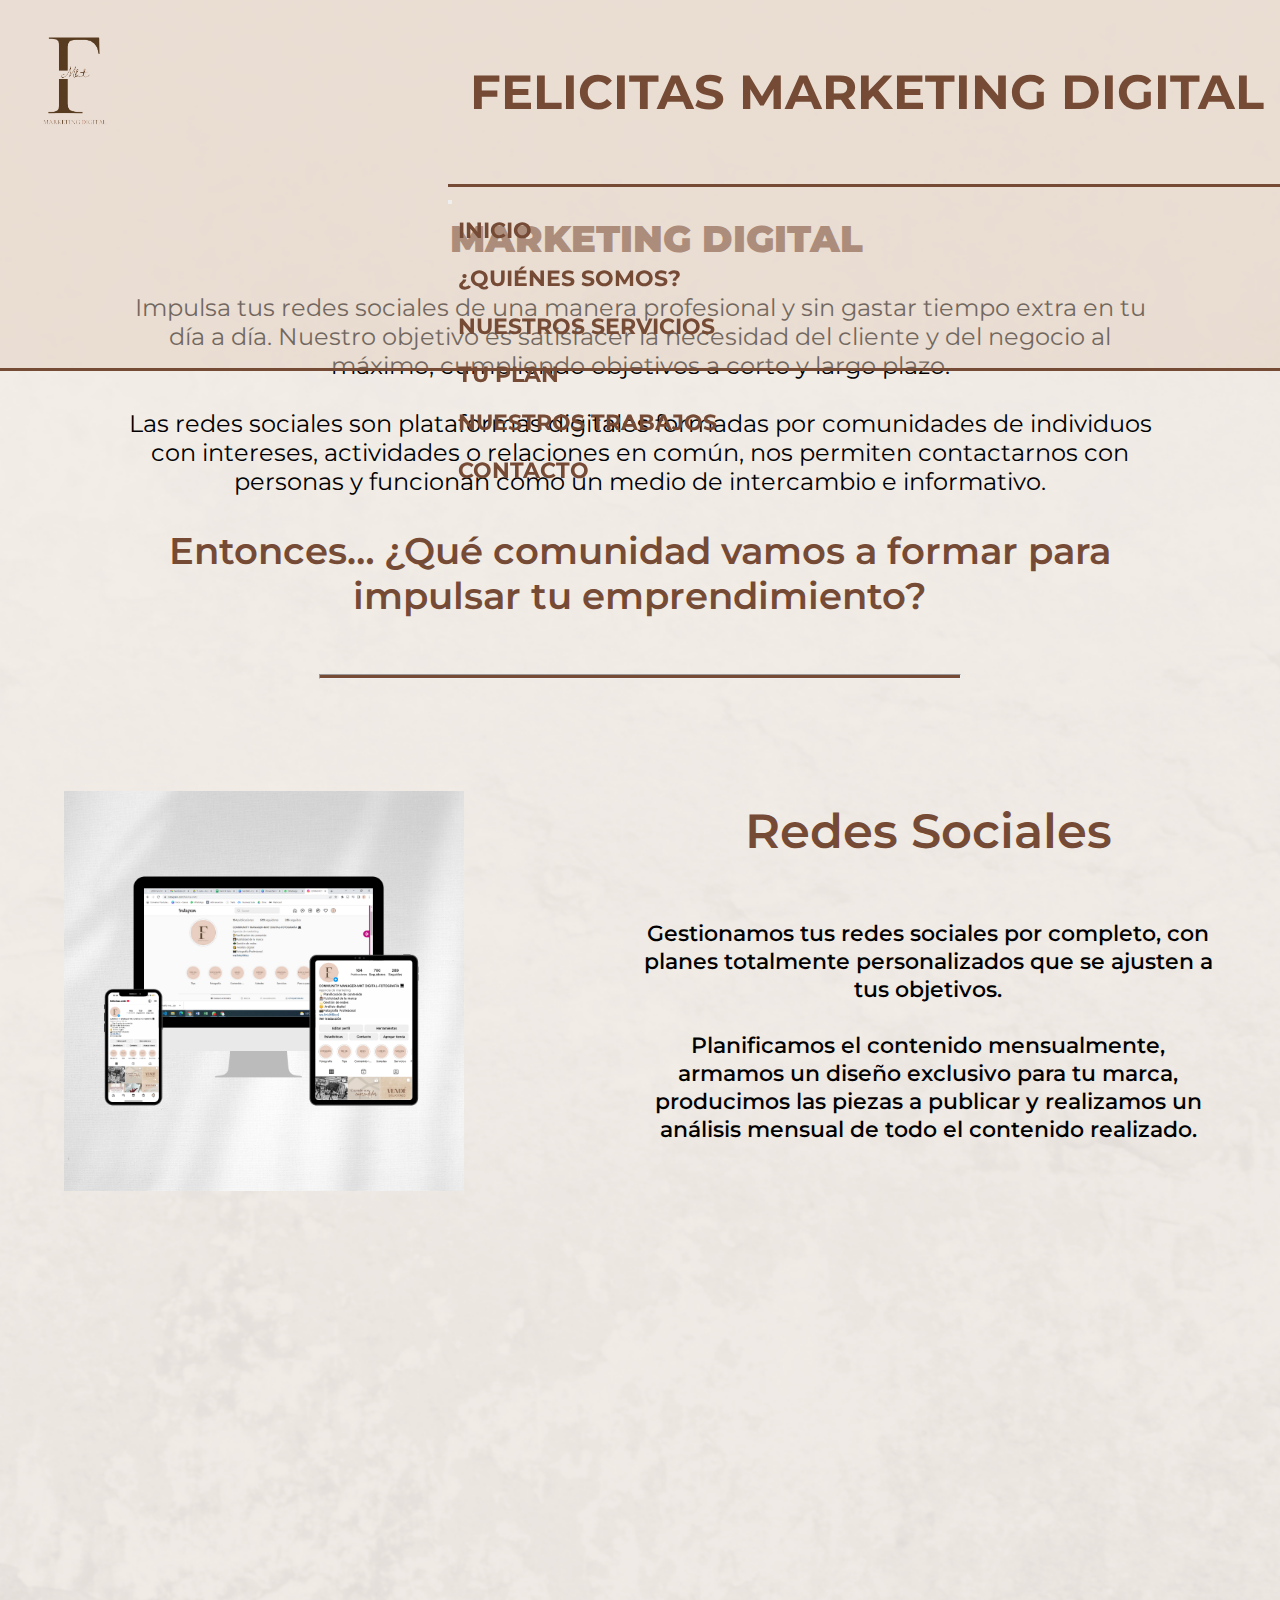
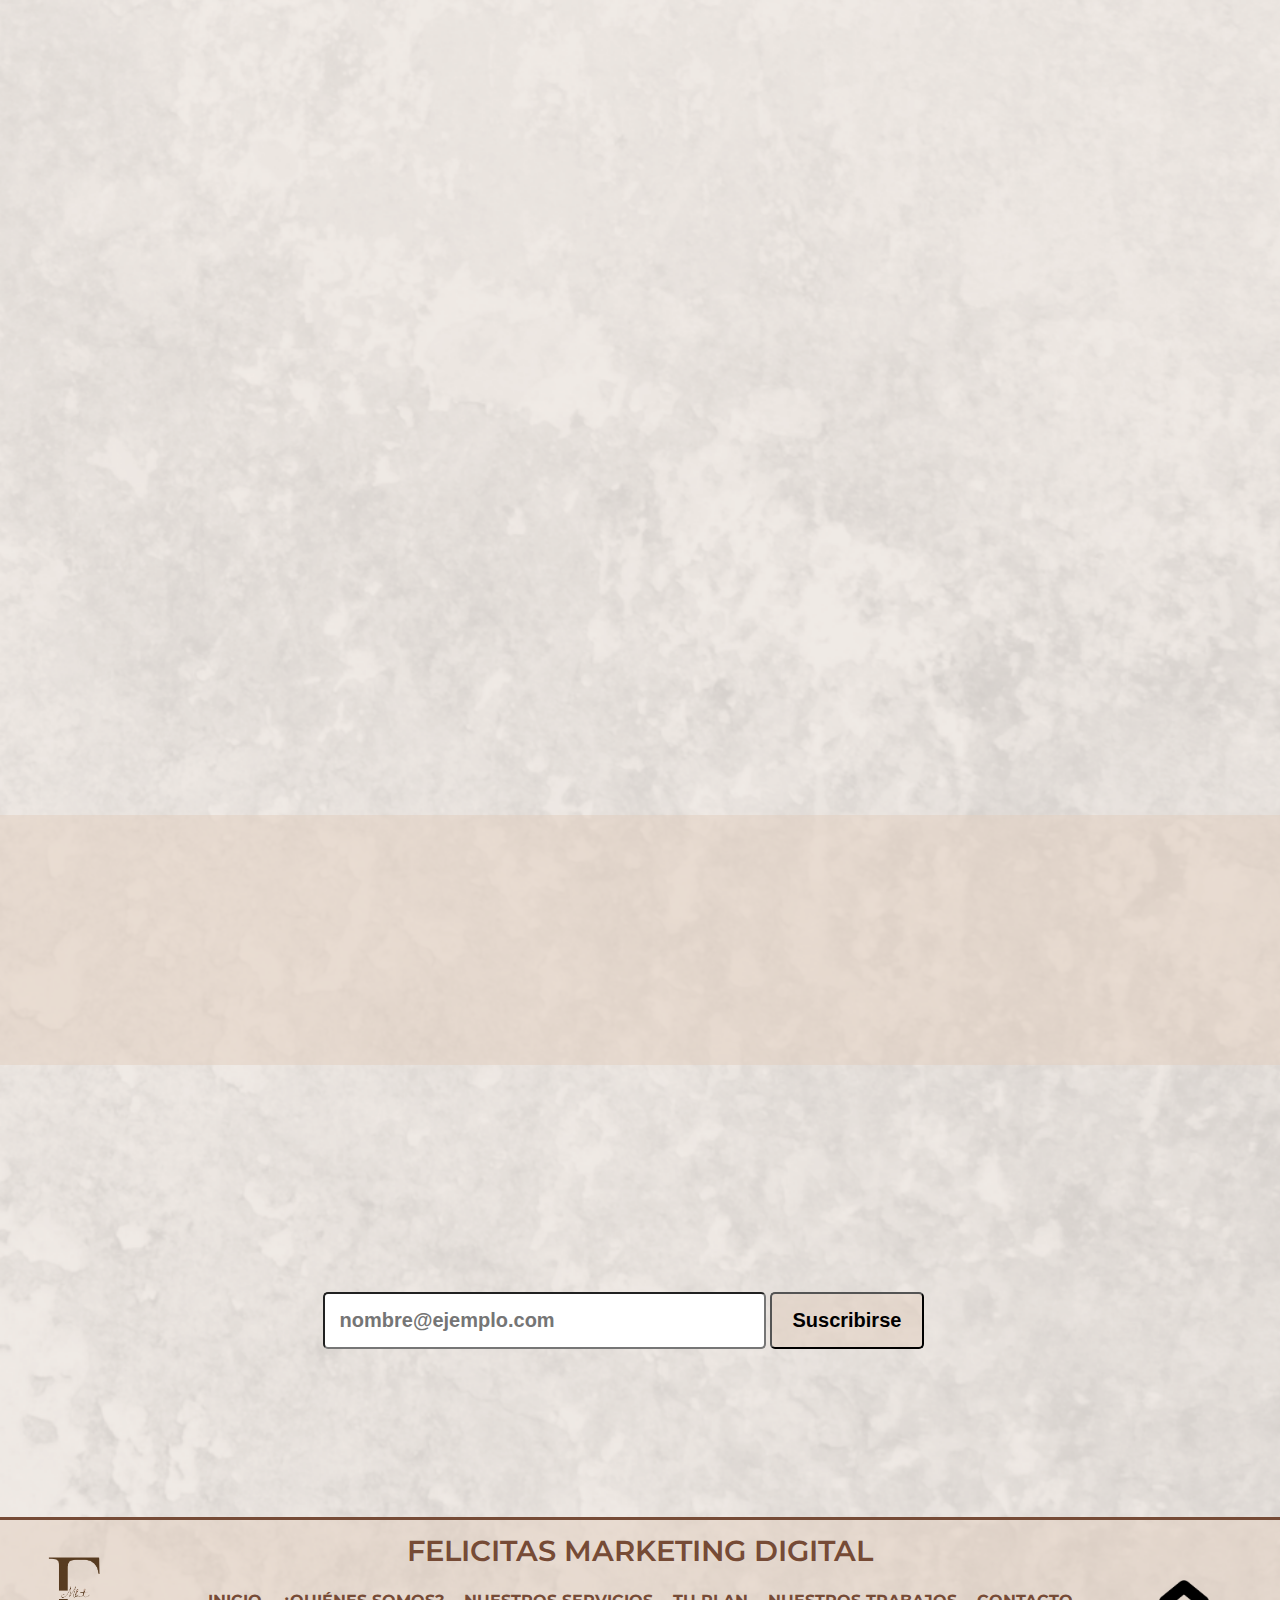
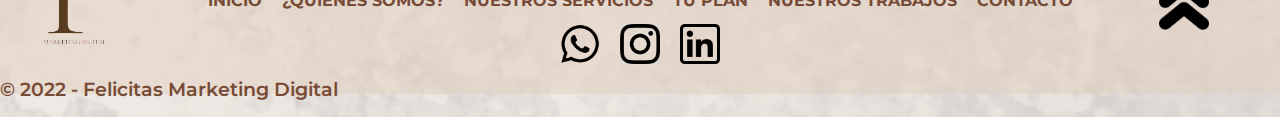
==== commit 3873b3eb: "Cambio imagenes + Subida servidor" ====
--- a/index.html
+++ b/index.html
@@ -70,19 +70,19 @@
                 </div>
                 <hr class="hrmain">
                 <div class="wow redessocialesmain animate__animated animate__fadeInRight">
-                    <img src="imagenes/imagen.png" alt="Redes Sociales">
+                    <img src="imagenes/index_redessociales.png" alt="Redes Sociales">
                     <h2>Redes Sociales</h2>
                     <p>Gestionamos tus redes sociales por completo, con planes totalmente personalizados que se ajusten a tus objetivos.
                     <br><br>
                     Planificamos el contenido mensualmente, armamos un diseño exclusivo para tu marca, producimos las piezas a publicar y realizamos un análisis mensual de todo el contenido realizado. </p>
                 </div>
                 <div class="wow publicidadmain animate__animated animate__fadeInLeft">
-                    <img src="imagenes/imagen.png" alt="Publicidad">
+                    <img src="imagenes/index_publicidad.png" alt="Publicidad">
                     <h2>Publicidad</h2>
                     <p>Una manera de impulsar tu marca a valores más grandes, un camino largo y satisfactorio donde vas a poder apreciar cada resultado. <br><br> Armado de piezas exclusivas para cada campaña. Supervisión de la misma. </p>
                 </div>
                 <div class="wow fotografiamain animate__animated animate__fadeInRight">
-                    <img src="imagenes/imagen.png" alt="Fotografia">
+                    <img src="imagenes/index_fotografia.png" alt="Fotografia">
                     <h2>Fotografía</h2>
                     <p>Las imágenes en tus redes sociales van a ser la vidriera de tu emprendimiento, por lo que es muy importante tener contenido de calidad y de valor. <br><br> A esto le sumamos el contenido de video para Reels donde podrás destacar en tu perfil.</p>
                 </div>
--- a/css/style.css
+++ b/css/style.css
@@ -140,6 +140,8 @@
   display: flex;
   justify-self: center;
   align-self: center;
+  width: 600px;
+  height: 600px;
 }
 .redessocialesmain h2, .fotografiamain h2, .publicidadmain h2 {
   grid-area: redessocialesh2;
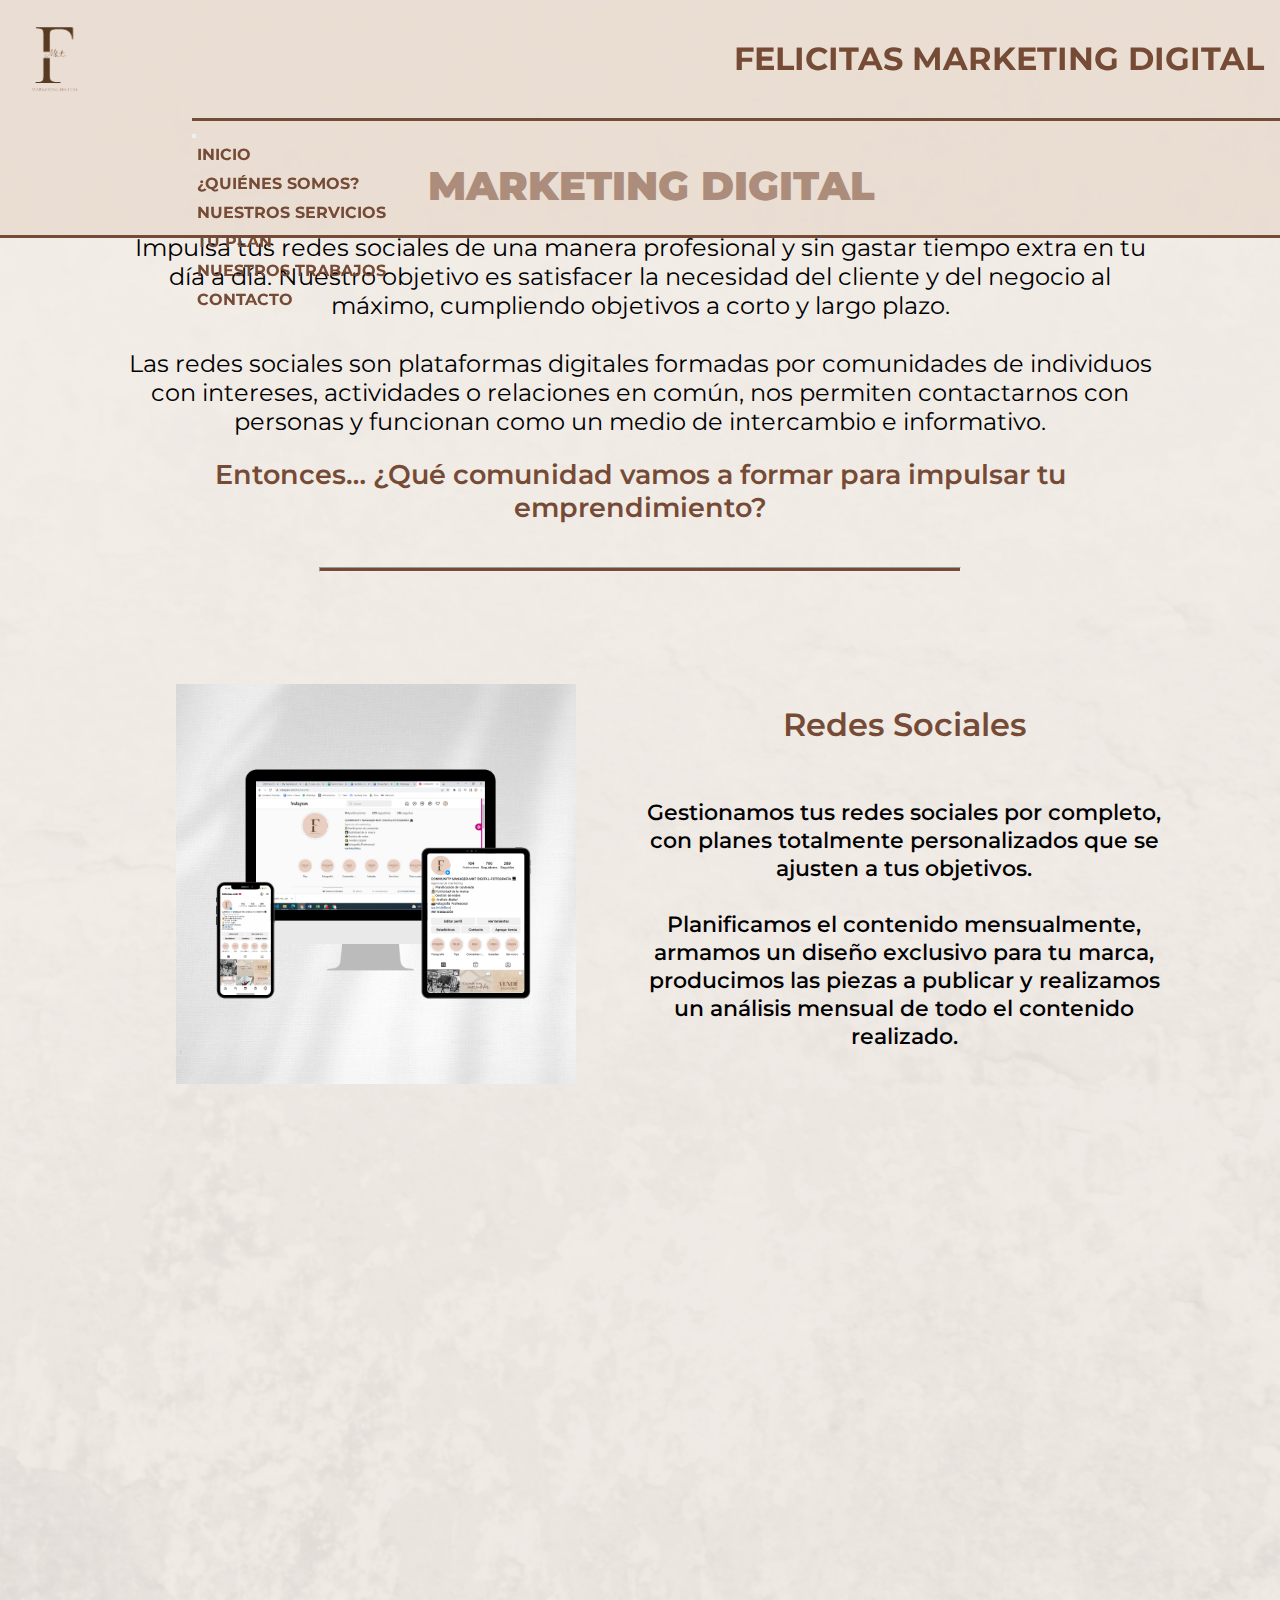
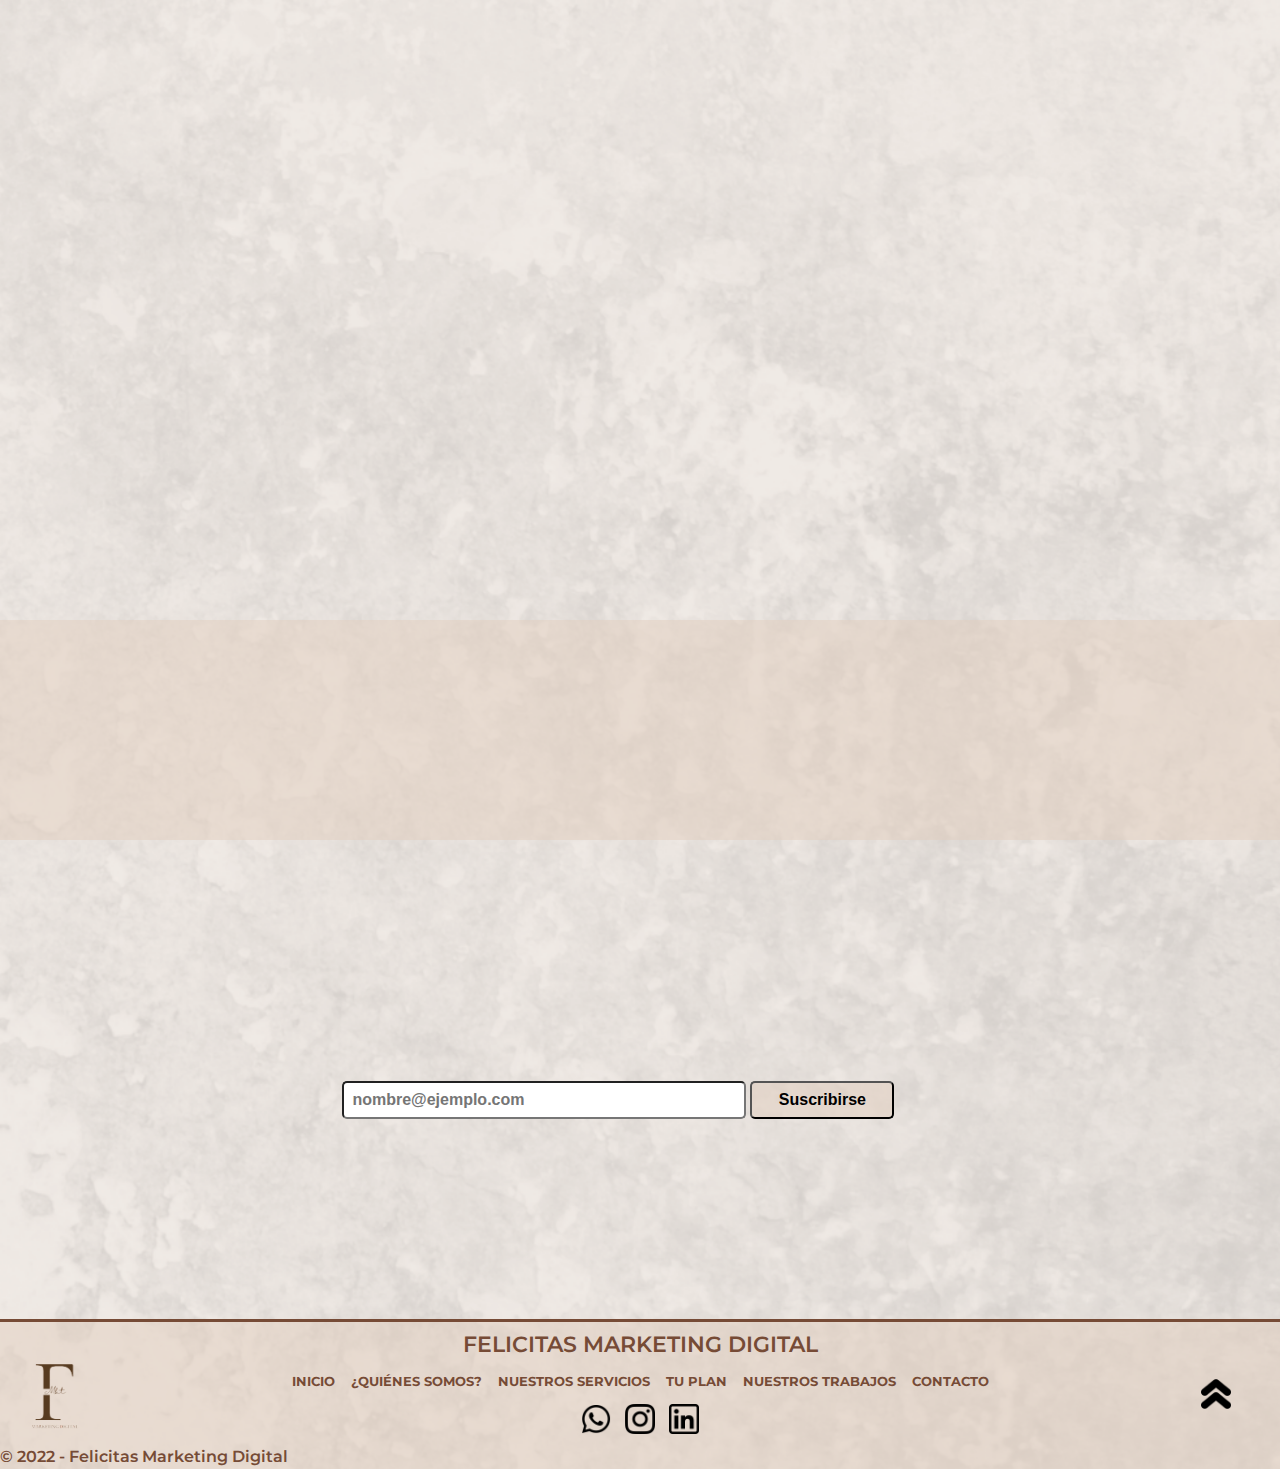
==== commit 043d5861: "Index Full Responsive" ====
--- a/index.html
+++ b/index.html
@@ -104,7 +104,6 @@
             </main>
         </div>
 
-        <div class="footer">
             <footer>
                 <div class="logofooter">
                     <a href="index.html"><img src="imagenes/logo.png" alt="logofooter" class="logofooterimg"></a>
@@ -132,7 +131,6 @@
                 </div>
                 <h4>© 2022 - Felicitas Marketing Digital</h4>
             </footer>
-        </div>
     </div>
     <script src="js/wow.min.js"></script>
     <script>
--- a/css/style.css
+++ b/css/style.css
@@ -31,7 +31,7 @@
 /* Comienzo CSS Header */
 header {
   display: grid;
-  grid-template-columns: 35% auto;
+  grid-template-columns: 15% auto;
   grid-template-rows: 50% 50%;
   grid-template-areas: "logoheader tituloheader" "logoheader navheader";
   background-color: rgba(225, 206, 190, 0.5);
@@ -73,7 +73,7 @@
   border-color: #764B36;
 }
 header .navheader .navbar-nav li {
-  font-size: 1.4rem;
+  font-size: 1.35rem;
   font-weight: bold;
   padding: 10px;
   list-style: none;
@@ -142,6 +142,10 @@
   align-self: center;
   width: 600px;
   height: 600px;
+  transition: all 0.3s ease 0s;
+}
+.redessocialesmain img:hover, .fotografiamain img:hover, .publicidadmain img:hover {
+  transform: scale(1.1);
 }
 .redessocialesmain h2, .fotografiamain h2, .publicidadmain h2 {
   grid-area: redessocialesh2;
@@ -197,6 +201,12 @@
   justify-content: space-around;
   align-items: center;
 }
+.logosmain img {
+  transition: all 0.3s ease 0s;
+}
+.logosmain img:hover {
+  transform: scale(1.4);
+}
 
 .newslettermain {
   margin: 16rem;
@@ -227,6 +237,10 @@
   width: 15%;
   cursor: pointer;
   background-color: rgba(225, 206, 190, 0.5);
+  transition: all 0.3s ease 0s;
+}
+.newslettermain fieldset .inputsubmit:hover {
+  transform: scale(0.93);
 }
 
 /* Fin CSS Main Index */
@@ -547,28 +561,20 @@
 
 /* Fin CSS Main Contacto */
 /* Inicio CSS Footer */
-.footer h4 {
-  grid-area: h4footer;
-  color: #764B36;
-  font-size: 20px;
-  font-weight: 600;
-}
-
 footer {
   background-color: rgba(225, 206, 190, 0.5);
   display: grid;
-  grid-template-columns: 20% auto 20%;
+  grid-template-columns: 10% auto 10%;
   grid-template-rows: 35% 20% 35% 10%;
   grid-template-areas: "logofooter h3footer botonfooter" "logofooter navfooter botonfooter" "logofooter redesfooter botonfooter" "h4footer h4footer botonfooter";
   width: 100%;
   border-top: 3px solid;
   border-color: #764B36;
 }
-footer div .logofooter {
-  align-self: flex-end;
-}
 footer .logofooter {
   grid-area: logofooter;
+  display: flex;
+  align-items: flex-end;
 }
 footer .logofooter .logofooterimg {
   width: 150px;
@@ -605,8 +611,12 @@
   align-items: center;
 }
 footer .botonirarriba img {
-  width: 50px;
-  height: 50px;
+  width: 40px;
+  height: 40px;
+  transition: all 0.3s ease 0s;
+}
+footer .botonirarriba img:hover {
+  transform: scale(1.1);
 }
 footer .navfooter {
   grid-area: navfooter;
@@ -627,304 +637,614 @@
 footer .navfooter li a:hover {
   color: white;
 }
+footer h4 {
+  grid-area: h4footer;
+  color: #764B36;
+  font-size: 20px;
+  font-weight: 600;
+}
 
 /* Fin CSS Footer */
 @media screen and (max-width: 1400px) {
-  .gridbody {
-    grid-template-rows: 110px auto 200px;
+  body .gridbody {
+    grid-template-rows: 110px auto 150px;
+    gap: 40px;
   }
   /* HEADER */
-  .logoheader {
+  header .logoheader {
+    grid-area: logoheader;
     width: 110px;
     height: 110px;
   }
-  .logoheaderimg {
+  header .logoheader .logoheaderimg {
     width: 110px;
     height: 110px;
-  }
-  .tituloheader {
+    cursor: pointer;
+  }
+  header .tituloheader {
     font-size: 2rem;
-  }
-  .navbar li {
+    padding-right: 1rem;
+  }
+  header .navheader .navbar-nav li {
     font-size: 1rem;
-    padding: 0.3rem;
+    padding: 5px;
   }
   /* FIN HEADER */
   /* INDEX */
   .titulomain h1 {
-    font-size: 2.3rem;
-    margin: 1rem;
+    display: flex;
+    width: 100%;
+    align-items: center;
+    justify-content: center;
+    color: #764B36;
+    font-weight: 1000;
+    font-size: 3.5rem;
+    margin: 2rem;
+    font-size: 2.5rem;
+    margin: 0.7rem;
   }
   .titulomain p {
     font-size: 1.5rem;
-    margin: 1rem;
+    margin: 0.7rem;
+  }
+  .titulomain .frase {
+    font-size: 1.7rem;
   }
   .hrmain {
-    margin: 2.5rem auto;
+    margin: 2rem auto;
+  }
+  .redessocialesmain, .publicidadmain, .fotografiamain {
+    margin: 7rem;
   }
   .redessocialesmain img, .publicidadmain img, .fotografiamain img {
-    justify-self: start;
     width: 400px;
     height: 400px;
   }
+  .redessocialesmain h2, .publicidadmain h2, .fotografiamain h2 {
+    font-size: 2rem;
+    font-weight: 600;
+  }
   .redessocialesmain p, .publicidadmain p, .fotografiamain p {
     font-size: 1.4rem;
-  }
-  .redessocialesmain, .publicidadmain, .fotografiamain {
-    margin-top: 7rem;
-    margin-bottom: 7rem;
-    margin-left: 4rem;
-    margin-right: 4rem;
+    font-weight: 550;
+  }
+  .publicidadmain {
+    margin: 7rem;
   }
   .publicidadmain img {
-    justify-self: end;
     width: 400px;
     height: 400px;
   }
+  .publicidadmain h2 {
+    font-size: 2rem;
+    font-weight: 600;
+  }
   .publicidadmain p {
     font-size: 1.4rem;
-  }
-  .publicidadmain {
-    margin-top: 7rem;
-    margin-bottom: 7rem;
-    margin-left: 4rem;
-    margin-right: 4rem;
+    font-weight: 550;
+  }
+  .fotografiamain {
+    margin: 7rem;
   }
   .fotografiamain img {
-    justify-self: start;
     width: 400px;
     height: 400px;
   }
+  .fotografiamain h2 {
+    font-size: 2rem;
+    font-weight: 600;
+  }
   .fotografiamain p {
     font-size: 1.4rem;
+    font-weight: 550;
+  }
+  .logosmain {
+    margin-top: 5rem;
+    height: 220px;
+  }
+  .logosmain img {
+    height: 180px;
+    width: 180px;
+  }
+  .newslettermain {
+    margin: 10rem;
+  }
+  .newslettermain h2 {
+    font-size: 2.5rem;
+    font-weight: 600;
+    margin-bottom: 2rem;
+  }
+  .newslettermain fieldset input {
+    padding: 0.5rem;
+    font-size: 1rem;
+    justify-content: center;
+  }
+  .newslettermain fieldset .inputemail {
+    width: 40%;
+  }
+  .newslettermain fieldset .inputsubmit {
+    width: 15%;
+  }
+  /* FIN INDEX */
+  /* FOOTER */
+  footer {
+    display: grid;
+    grid-template-columns: 10% auto 10%;
+    grid-template-rows: 30% 20% 35% 15%;
+  }
+  footer .logofooter {
+    display: flex;
+    align-items: flex-end;
+  }
+  footer .logofooter .logofooterimg {
+    width: 110px;
+    height: 110px;
+  }
+  footer h3 {
+    font-size: 1.4rem;
+    padding: 0.1rem;
+    margin: 0%;
+  }
+  footer .redesfooter a img {
+    width: 30px;
+    height: 30px;
+    margin: 7px;
+  }
+  footer .botonirarriba img {
+    width: 30px;
+    height: 30px;
+  }
+  footer .navfooter li {
+    font-size: 0.8rem;
+    font-weight: bold;
+    padding: 0.5rem;
+    align-self: center;
+  }
+  footer h4 {
+    font-size: 1rem;
+    font-weight: 600;
+  }
+  /* FIN FOOTER */
+}
+@media screen and (max-width: 1200px) {
+  body .gridbody {
+    grid-template-rows: 100px auto 130px;
+    gap: 35px;
+  }
+  /* HEADER */
+  header .logoheader {
+    width: 100px;
+    height: 100px;
+  }
+  header .logoheader .logoheaderimg {
+    width: 110px;
+    height: 110px;
+  }
+  header .tituloheader {
+    font-size: 1.8rem;
+    padding-right: 1rem;
+  }
+  header .navheader .navbar-nav li {
+    font-size: 0.9rem;
+    padding: 5px;
+  }
+  /* FIN HEADER */
+  /* INDEX */
+  .titulomain h1 {
+    display: flex;
+    width: 100%;
+    align-items: center;
+    justify-content: center;
+    color: #764B36;
+    font-weight: 1000;
+    font-size: 3.5rem;
+    margin: 2rem;
+    font-size: 2.3rem;
+    margin: 0.5rem;
+  }
+  .titulomain p {
+    font-size: 1.4rem;
+    margin: 0.5rem;
+  }
+  .titulomain .frase {
+    font-size: 1.5rem;
+  }
+  .hrmain {
+    margin: 1.5rem auto;
+  }
+  .redessocialesmain, .publicidadmain, .fotografiamain {
+    margin: 4rem;
+  }
+  .redessocialesmain img, .publicidadmain img, .fotografiamain img {
+    width: 350px;
+    height: 350px;
+  }
+  .redessocialesmain h2, .publicidadmain h2, .fotografiamain h2 {
+    font-size: 1.7rem;
+  }
+  .redessocialesmain p, .publicidadmain p, .fotografiamain p {
+    font-size: 1.25rem;
+  }
+  .publicidadmain {
+    margin: 5rem;
+  }
+  .publicidadmain img {
+    width: 350px;
+    height: 350px;
+  }
+  .publicidadmain h2 {
+    font-size: 1.7rem;
+  }
+  .publicidadmain p {
+    font-size: 1.25rem;
   }
   .fotografiamain {
-    margin-top: 7rem;
-    margin-bottom: 7rem;
-    margin-left: 4rem;
-    margin-right: 4rem;
+    margin: 4rem;
+  }
+  .fotografiamain img {
+    width: 350px;
+    height: 350px;
+  }
+  .fotografiamain h2 {
+    font-size: 1.7rem;
+  }
+  .fotografiamain p {
+    font-size: 1.25rem;
   }
   .logosmain {
-    height: 250px;
+    margin-top: 10rem;
+    height: 200px;
   }
   .logosmain img {
-    height: 200px;
-    width: 200px;
+    height: 150px;
+    width: 150px;
   }
   .newslettermain {
     margin: 8rem;
   }
   .newslettermain h2 {
-    font-size: 2.5rem;
+    font-size: 2rem;
+    margin-bottom: 1.5rem;
   }
   .newslettermain fieldset input {
-    padding: 15px;
-  }
-  .inputemail {
-    width: 45%;
-  }
-  .inputsubmit {
+    padding: 0.4rem;
+    font-size: 1rem;
+  }
+  .newslettermain fieldset .inputemail {
+    width: 40%;
+  }
+  .newslettermain fieldset .inputsubmit {
     width: 15%;
   }
   /* FIN INDEX */
   /* FOOTER */
-  .footer h3 {
-    font-size: 1.8rem;
-  }
-  .footer h4 {
-    font-size: 1.2rem;
-  }
-  footer {
-    grid-template-columns: 15% auto 15%;
-  }
-  .logofooterimg {
-    width: 120px;
-    height: 120px;
-  }
-  .navfooter li {
+  footer .logofooter .logofooterimg {
+    width: 90px;
+    height: 90px;
+  }
+  footer h3 {
+    font-size: 1.3rem;
+    padding: 0.1rem;
+  }
+  footer .redesfooter a img {
+    width: 25px;
+    height: 25px;
+    margin: 6px;
+  }
+  footer .botonirarriba img {
+    width: 25px;
+    height: 25px;
+  }
+  footer .navfooter li {
+    font-size: 0.8rem;
+    padding: 0.5rem;
+  }
+  footer h4 {
+    font-size: 0.9rem;
+  }
+  /* FIN FOOTER */
+}
+@media screen and (max-width: 991px) {
+  body .gridbody {
+    grid-template-rows: 100px auto 90px;
+    gap: 20px;
+  }
+  /* HEADER */
+  header {
+    grid-template-columns: 10% auto 10%;
+    grid-template-rows: 100%;
+    grid-template-areas: "logoheader tituloheader navheader";
+  }
+  header .logoheader {
+    width: 80px;
+    height: 80px;
+  }
+  header .logoheader .logoheaderimg {
+    width: 80px;
+    height: 80px;
+  }
+  header .tituloheader {
+    font-size: 2rem;
+    justify-content: center;
+  }
+  header .navheader {
+    border: 0;
+    align-self: center;
+  }
+  header .navheader .navbar-nav li {
     font-size: 1rem;
-  }
-  .navfooter li a:hover {
-    color: white;
-  }
-  .redesfooter a img {
-    width: 2rem;
-    height: 2rem;
-  }
-  .botonirarriba img {
-    width: 2rem;
-    height: 2rem;
-  }
-  /* FIN FOOTER */
-}
-@media screen and (max-width: 1200px) {
-  .gridbody {
-    grid-template-rows: 130px auto 200px;
-  }
-  /* HEADER */
-  .logoheader {
-    width: 130px;
-    height: 130px;
-  }
-  .logoheaderimg {
-    width: 130px;
-    height: 130px;
-  }
-  .tituloheader {
-    font-size: 2.5rem;
-  }
-  .navbar li {
-    font-size: 1rem;
-    padding: 0.3rem;
   }
   /* FIN HEADER */
   /* INDEX */
-  .redessocialesmain img, .publicidadmain img, .fotografiamain img {
-    justify-self: center;
-    align-self: center;
-    height: 450px;
-    width: 450px;
-  }
-  .redessocialesmain h2, .publicidadmain h2, .fotografiamain h2 {
-    justify-self: center;
-  }
-  .redessocialesmain p, .publicidadmain p, .fotografiamain p {
+  .titulomain h1 {
+    display: flex;
+    width: 100%;
+    align-items: center;
+    justify-content: center;
+    color: #764B36;
+    font-weight: 1000;
+    font-size: 3.5rem;
+    margin: 2rem;
+    font-size: 2.5rem;
+    margin: 1rem;
+  }
+  .titulomain p {
     font-size: 1.5rem;
+    margin: 0.6rem;
+  }
+  .titulomain .frase {
+    font-size: 1.7rem;
+  }
+  .hrmain {
+    margin: 2rem auto;
   }
   .redessocialesmain, .publicidadmain, .fotografiamain {
     display: grid;
     grid-template-columns: 100%;
-    grid-template-rows: 55% 5% 40%;
+    grid-template-rows: 60% 10% 30%;
     grid-template-areas: "redessocialesimagen" "redessocialesh2" "redessocialesp";
     gap: 1.5rem;
-    margin: 7rem;
-  }
-  .publicidadmain img {
-    justify-self: center;
-    align-self: center;
-    height: 450px;
-    width: 450px;
-  }
-  .publicidadmain h2 {
-    justify-self: center;
-  }
-  .publicidadmain p {
-    justify-self: center;
-    font-size: 1.5rem;
+    margin: 5rem;
+  }
+  .redessocialesmain img, .publicidadmain img, .fotografiamain img {
+    width: 400px;
+    height: 400px;
+  }
+  .redessocialesmain h2, .publicidadmain h2, .fotografiamain h2 {
+    font-size: 2.3rem;
+  }
+  .redessocialesmain p, .publicidadmain p, .fotografiamain p {
+    font-size: 1.3rem;
   }
   .publicidadmain {
     display: grid;
     grid-template-columns: 100%;
-    grid-template-rows: 55% 5% 40%;
+    grid-template-rows: 60% 10% 30%;
     grid-template-areas: "publicidadimagen" "publicidadh2" "publicidadp";
     gap: 1.5rem;
-    margin: 7rem;
-  }
-  .fotografiamain img {
-    justify-self: center;
-    align-self: center;
-    height: 450px;
-    width: 450px;
-  }
-  .fotografiamain h2 {
-    justify-self: center;
-  }
-  .fotografiamain p {
-    justify-self: center;
-    font-size: 1.5rem;
+    margin: 5rem;
+  }
+  .publicidadmain img {
+    width: 400px;
+    height: 400px;
+  }
+  .publicidadmain h2 {
+    font-size: 2.3rem;
+  }
+  .publicidadmain p {
+    font-size: 1.3rem;
   }
   .fotografiamain {
     display: grid;
     grid-template-columns: 100%;
-    grid-template-rows: 55% 5% 40%;
+    grid-template-rows: 60% 10% 30%;
     grid-template-areas: "fotografiaimagen" "fotografiah2" "fotografiap";
     gap: 1.5rem;
-    margin: 7rem;
+    margin: 5rem;
+  }
+  .fotografiamain img {
+    width: 400px;
+    height: 400px;
+  }
+  .fotografiamain h2 {
+    font-size: 2.3rem;
+  }
+  .fotografiamain p {
+    font-size: 1.3rem;
   }
   .logosmain {
-    margin-top: 10rem;
-    height: 300px;
+    margin-top: 7rem;
+    height: 180px;
+  }
+  .logosmain img {
+    height: 130px;
+    width: 130px;
   }
   .newslettermain {
-    margin: 10rem;
+    margin: 5rem;
   }
   .newslettermain h2 {
-    font-size: 2.1rem;
+    font-size: 1.5rem;
+    margin-bottom: 1.3rem;
   }
   .newslettermain fieldset input {
-    padding: 12px;
-  }
-  .inputemail {
-    width: 50%;
-    margin-left: 19%;
-  }
-  .inputsubmit {
-    width: 20%;
+    padding: 0.2rem;
+    font-size: 1rem;
+  }
+  .newslettermain fieldset .inputemail {
+    width: 40%;
+  }
+  .newslettermain fieldset .inputsubmit {
+    width: 17%;
   }
   /* FIN INDEX */
   /* FOOTER */
-  .footer h3 {
-    font-size: 1.8rem;
-  }
-  .footer h4 {
+  footer {
+    grid-template-rows: 40% 40% 20%;
+    grid-template-areas: "logofooter h3footer botonfooter" "logofooter redesfooter botonfooter" "h4footer h4footer botonfooter";
+  }
+  footer .logofooter .logofooterimg {
+    width: 70px;
+    height: 70px;
+  }
+  footer h3 {
     font-size: 1.2rem;
-  }
+    padding: 0.1rem;
+  }
+  footer .redesfooter a img {
+    width: 25px;
+    height: 25px;
+    margin: 6px;
+  }
+  footer .botonirarriba img {
+    width: 25px;
+    height: 25px;
+  }
+  footer .navfooter {
+    grid-area: navfooter;
+    display: none;
+  }
+  footer h4 {
+    font-size: 0.9rem;
+  }
+  /* FIN FOOTER */
+}
+@media screen and (max-width: 767px) {
+  body .gridbody {
+    grid-template-rows: 80px auto 90px;
+    gap: 20px;
+  }
+  /* HEADER */
+  header .logoheader {
+    width: 70px;
+    height: 70px;
+  }
+  header .logoheader .logoheaderimg {
+    width: 70px;
+    height: 70px;
+  }
+  header .tituloheader {
+    font-size: 1.7rem;
+  }
+  /* FIN HEADER */
+  /* INDEX */
+  .titulomain h1 {
+    display: flex;
+    width: 100%;
+    align-items: center;
+    justify-content: center;
+    color: #764B36;
+    font-weight: 1000;
+    font-size: 3.5rem;
+    margin: 2rem;
+    font-size: 2.1rem;
+    margin: 0.7rem;
+  }
+  .titulomain p {
+    font-size: 1.4rem;
+    margin: 0.2rem;
+  }
+  .titulomain .frase {
+    font-size: 1.4rem;
+  }
+  .hrmain {
+    margin: 1.2rem auto;
+  }
+  .redessocialesmain, .publicidadmain, .fotografiamain {
+    gap: 1.5rem;
+    margin: 4rem;
+  }
+  .redessocialesmain img, .publicidadmain img, .fotografiamain img {
+    width: 400px;
+    height: 400px;
+  }
+  .redessocialesmain h2, .publicidadmain h2, .fotografiamain h2 {
+    font-size: 2rem;
+  }
+  .redessocialesmain p, .publicidadmain p, .fotografiamain p {
+    font-size: 1.2rem;
+  }
+  .publicidadmain {
+    gap: 1.5rem;
+    margin: 4rem;
+  }
+  .publicidadmain img {
+    width: 400px;
+    height: 400px;
+  }
+  .publicidadmain h2 {
+    font-size: 2rem;
+  }
+  .publicidadmain p {
+    font-size: 1.2rem;
+  }
+  .fotografiamain {
+    gap: 1.5rem;
+    margin: 4rem;
+  }
+  .fotografiamain img {
+    width: 400px;
+    height: 400px;
+  }
+  .fotografiamain h2 {
+    font-size: 2rem;
+  }
+  .fotografiamain p {
+    font-size: 1.2rem;
+  }
+  .logosmain {
+    margin-top: 6rem;
+    height: 160px;
+  }
+  .logosmain img {
+    height: 120px;
+    width: 120px;
+  }
+  .newslettermain {
+    margin: 4rem;
+  }
+  .newslettermain h2 {
+    font-size: 1.3rem;
+    margin-bottom: 1.2rem;
+  }
+  .newslettermain fieldset input {
+    padding: 0.2rem;
+    font-size: 1rem;
+  }
+  .newslettermain fieldset .inputemail {
+    width: 50%;
+  }
+  .newslettermain fieldset .inputsubmit {
+    width: 25%;
+  }
+  /* FIN INDEX */
+  /* FOOTER */
   footer {
-    grid-template-columns: 10% auto 10%;
-    grid-template-rows: 35% 25% 30% 10%;
-  }
-  .logofooterimg {
-    width: 120px;
-    height: 120px;
-  }
-  .redesfooter a img {
-    width: 2rem;
-    height: 2rem;
-  }
-  .botonirarriba img {
-    width: 2rem;
-    height: 2rem;
-  }
-  /* FIN FOOTER */
-}
-@media screen and (max-width: 991px) {
-  header {
-    grid-template-columns: 15% auto 10%;
-    grid-template-rows: 100%;
-    grid-template-areas: "logoheader tituloheader navheader";
-  }
-  header .tituloheader {
-    font-size: 2.7rem;
-    justify-content: center;
-    padding-right: 0;
-  }
-  header .navheader {
-    border: 0;
-    align-self: center;
-  }
-  header .navheader .navbar-nav {
-    border-top: 3px;
-    border-color: #764B36;
-  }
-  header .navheader .navbar-nav li {
-    font-size: 1.4rem;
-    font-weight: bold;
-    padding: 10px;
-    list-style: none;
-  }
-  header .navheader .navbar-nav li a {
-    transition: all 0.3s ease 0s;
-    text-decoration: none;
-    color: #764B36;
-  }
-  header .navheader .navbar-nav li a:hover {
-    color: white;
-    transform: scale(1.1);
-  }
-  .navbar li {
-    font-size: 0.93rem;
-  }
-  .tituloheader {
-    font-size: 2.5rem;
+    grid-template-rows: 40% 40% 20%;
+    grid-template-areas: "logofooter h3footer botonfooter" "logofooter redesfooter botonfooter" "h4footer h4footer botonfooter";
+  }
+  footer .logofooter .logofooterimg {
+    width: 70px;
+    height: 70px;
+  }
+  footer h3 {
+    font-size: 1.2rem;
+    padding: 0.1rem;
+  }
+  footer .redesfooter a img {
+    width: 25px;
+    height: 25px;
+    margin: 6px;
+  }
+  footer .botonirarriba img {
+    width: 25px;
+    height: 25px;
+  }
+  footer .navfooter {
+    grid-area: navfooter;
+    display: none;
+  }
+  footer h4 {
+    font-size: 0.9rem;
   }
 }/*# sourceMappingURL=style.css.map */